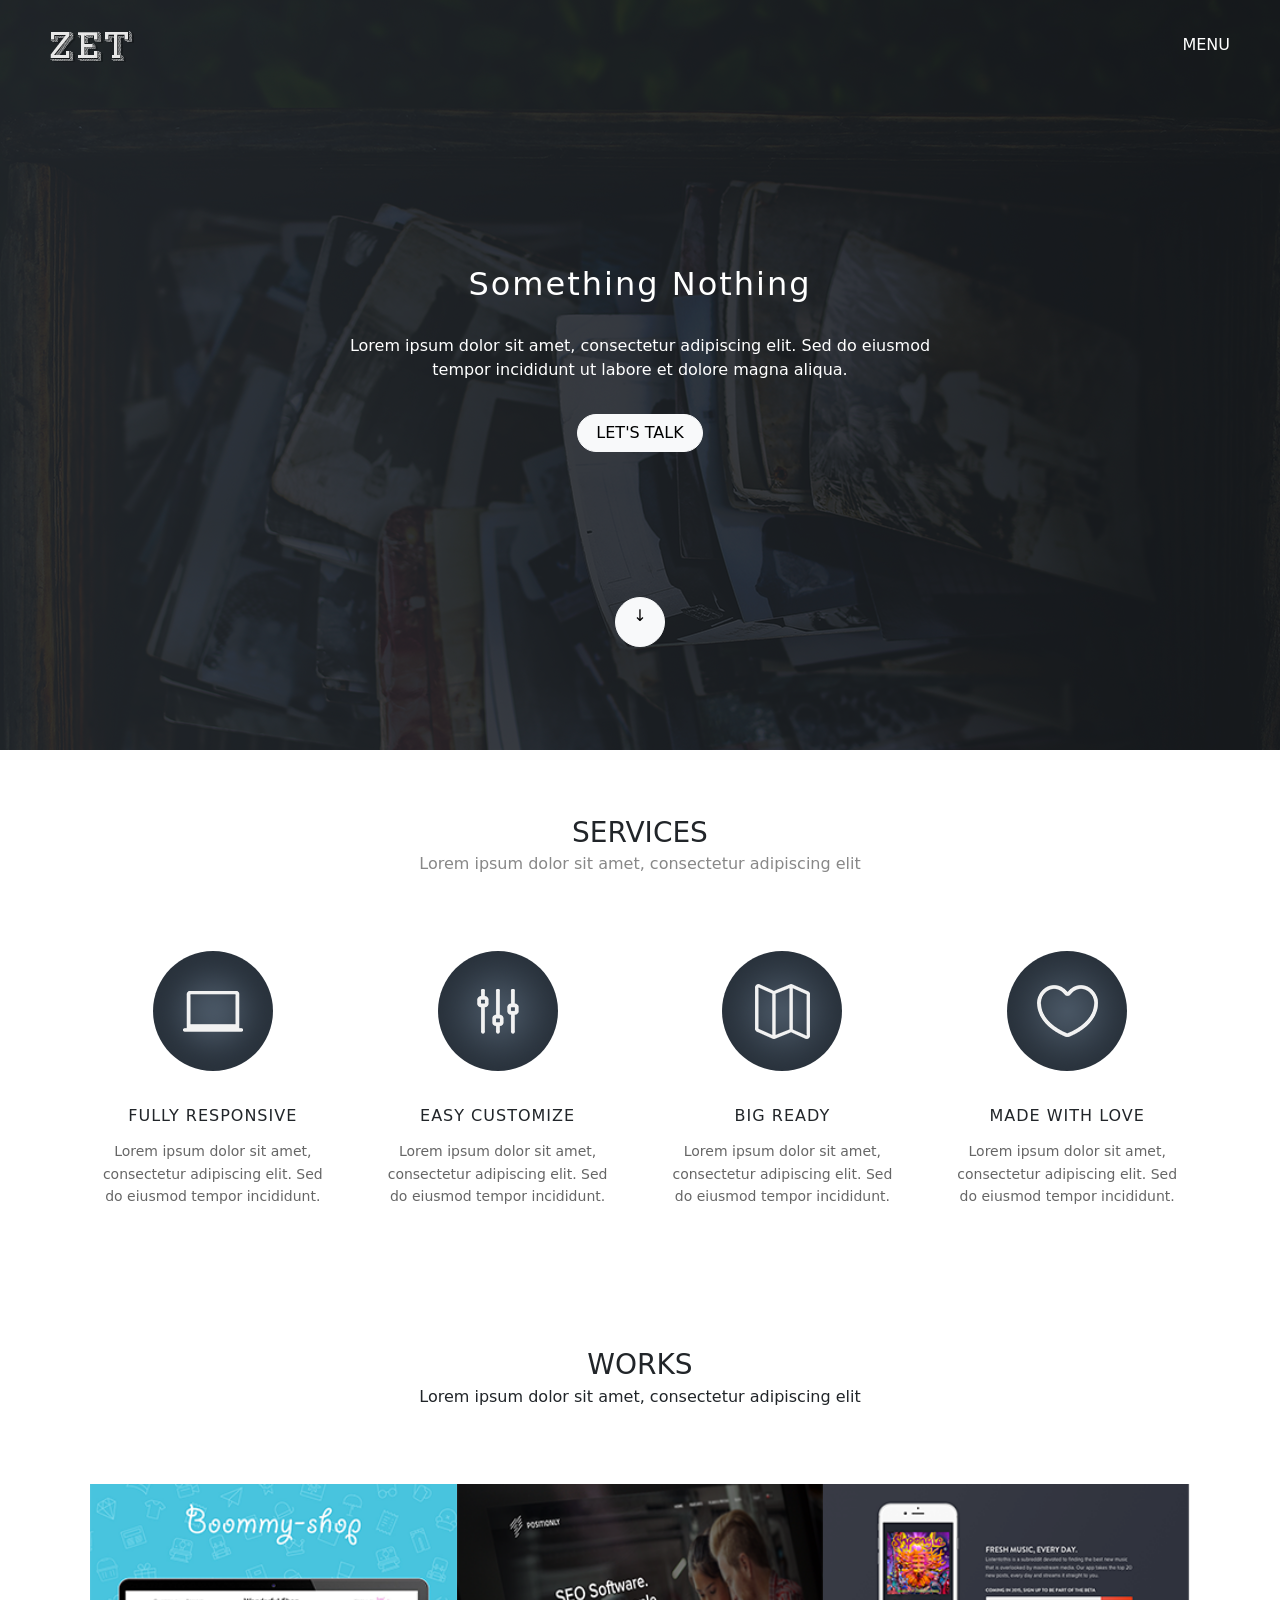
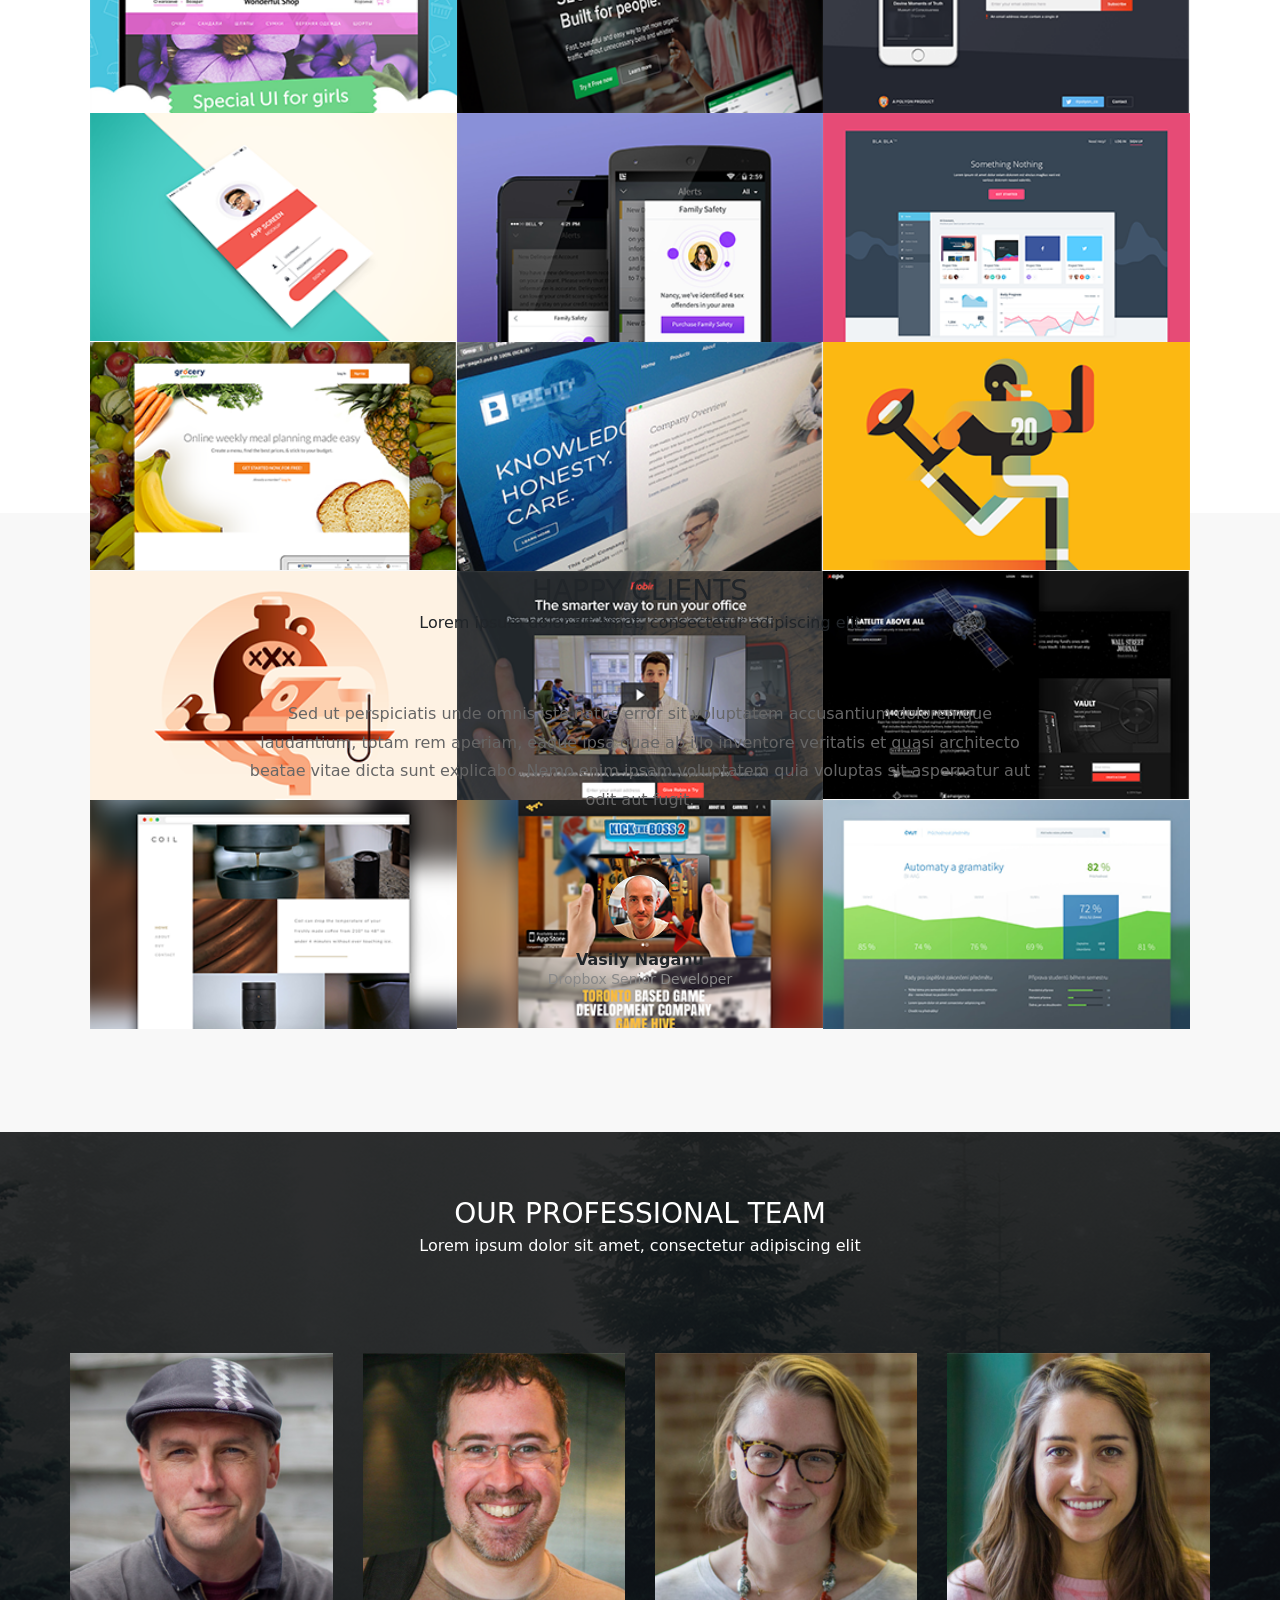
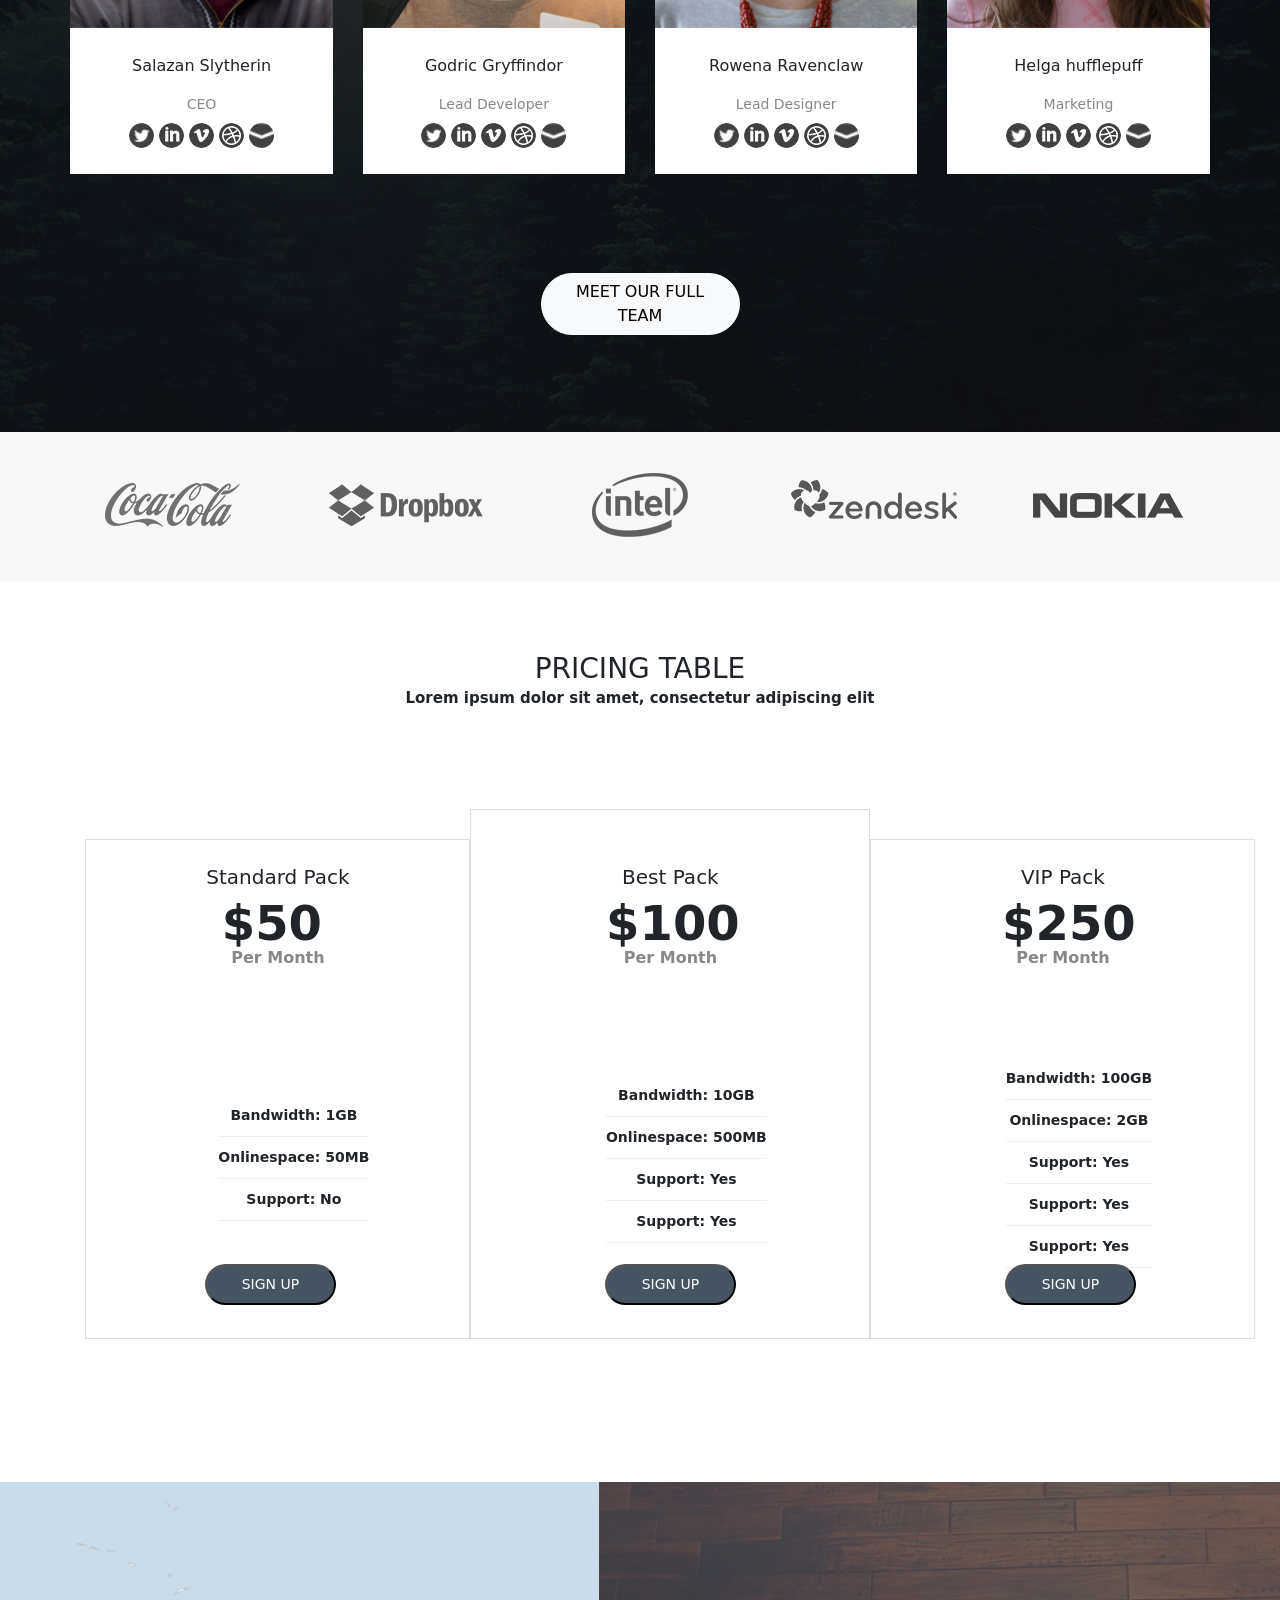
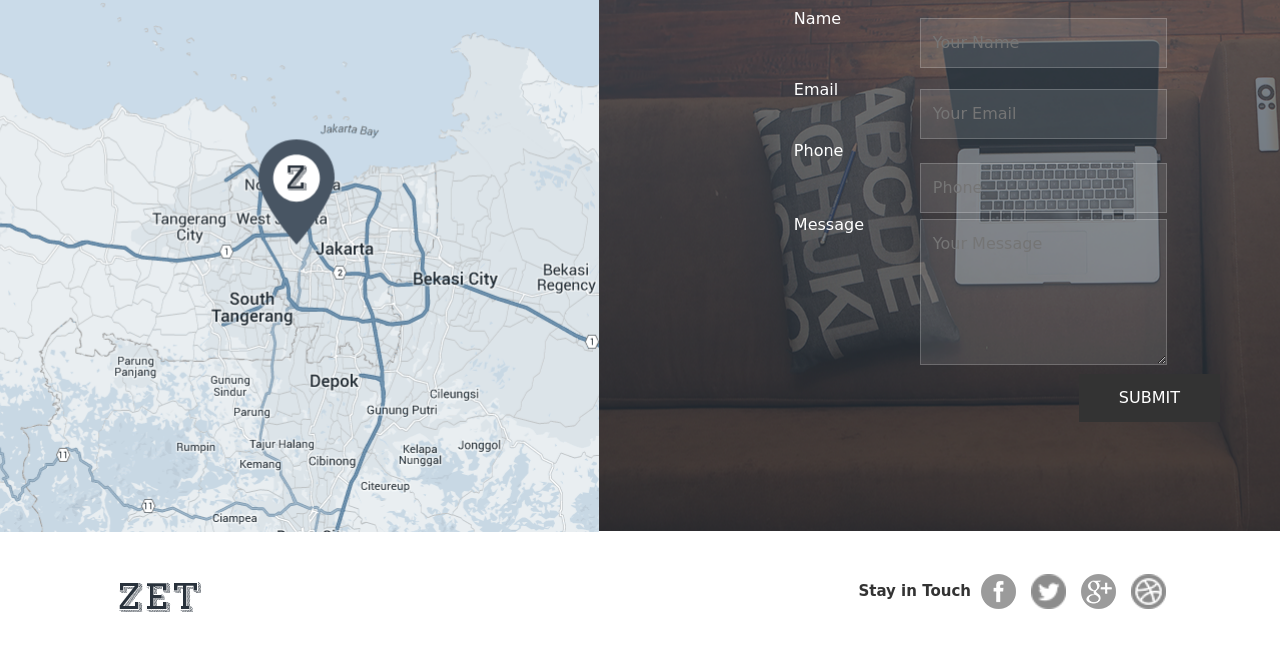
==== index.html @ b8cf3ce8 "latest updates" ====
<!DOCTYPE html>
<html lang="en">
  <head>
    <meta charset="UTF-8" />
    <meta name="viewport" content="width=device-width, initial-scale=1.0" />
    <title>ZET - Creative Agency</title>

    <link rel="stylesheet" href="css/style.css" />
    <link
      href="https://cdn.jsdelivr.net/npm/bootstrap@5.3.8/dist/css/bootstrap.min.css"
      rel="stylesheet"
      integrity="sha384-sRIl4kxILFvY47J16cr9ZwB07vP4J8+LH7qKQnuqkuIAvNWLzeN8tE5YBujZqJLB"
      crossorigin="anonymous"
    />
    <script
      src="https://cdn.jsdelivr.net/npm/bootstrap@5.3.8/dist/js/bootstrap.bundle.min.js"
      integrity="sha384-FKyoEForCGlyvwx9Hj09JcYn3nv7wiPVlz7YYwJrWVcXK/BmnVDxM+D2scQbITxI"
      crossorigin="anonymous"
    ></script>
    <script>
let lastScroll = 0;
const header = document.querySelector('.nav-header');

window.addEventListener('scroll', () => {
  const currentScroll = window.pageYOffset;

  if (currentScroll > lastScroll) {

    header.style.top = '-100px';
  } else {

    header.style.top = '0';
  }

  lastScroll = currentScroll;
});
</script>

  </head>
  <body>
    <header class="nav-header">
      <div class="logo"><img src="images/logo.png" alt="ZET" /></div>
      <nav>
        <a href="#home">MENU </a>
      </nav>
    </header>

    <section class="hero">
      <div class="hero-content">
        <h2>Something Nothing</h2>
        <p>
          Lorem ipsum dolor sit amet, consectetur adipiscing elit. Sed do
          eiusmod tempor incididunt ut labore et dolore magna aliqua.
        </p>
        <div class="hero-buttons">
    <a href="#" class="btn btn-light rounded-pill top-btn">LET'S TALK</a>
    <a href="#" class="btn btn-light rounded-circle bottom-btn">↓</a>
  </div>
      </div>
      
      
    </section>

    <section id="services">
      <h3 class="services-h2">SERVICES</h3>
      <p class="section-subtitle-services">
        Lorem ipsum dolor sit amet, consectetur adipiscing elit
      </p>
      <div class="services-grid">
        <div class="service-item">
          <img
            src="images/icon - 1.png"
            alt="Fully Responsive"
            class="service-img"
          />
          <h5>FULLY RESPONSIVE</h5>
          <p>
            Lorem ipsum dolor sit amet, consectetur adipiscing elit. Sed do
            eiusmod tempor incididunt.
          </p>
        </div>
        <div class="service-item">
          <img
            src="images/icon - 2.png"
            alt="Easy Customize"
            class="service-img"
          />
          <h5>EASY CUSTOMIZE</h5>
          <p>
            Lorem ipsum dolor sit amet, consectetur adipiscing elit. Sed do
            eiusmod tempor incididunt.
          </p>
        </div>
        <div class="service-item">
          <img src="images/icon - 3.png" alt="Big Ready" class="service-img" />
          <h5>BIG READY</h5>
          <p>
            Lorem ipsum dolor sit amet, consectetur adipiscing elit. Sed do
            eiusmod tempor incididunt.
          </p>
        </div>
        <div class="service-item">
          <img
            src="images/icon - 4.png"
            alt="Made With Love"
            class="service-img"
          />
          <h5>MADE WITH LOVE</h5>
          <p>
            Lorem ipsum dolor sit amet, consectetur adipiscing elit. Sed do
            eiusmod tempor incididunt.
          </p>
        </div>
      </div>
    </section>

    <section class="works">
      <h3 class="works-h2">WORKS</h3>
      <p class="section-subtitle-works">
        Lorem ipsum dolor sit amet, consectetur adipiscing elit
      </p>
      <div class="works-grid">
        <img src="images/1.png" alt="Work 1" />
        <img src="images/2.png" alt="Work 2" />
        <img src="images/3.png" alt="Work 3" />
        <img src="images/4.png" alt="Work 4" />
        <img src="images/5.png" alt="Work 5" />
        <img src="images/6.png" alt="Work 6" />
        <img src="images/7.png" alt="Work 7" />
        <img src="images/8.png" alt="Work 8" />
        <img src="images/9.png" alt="Work 9" />
        <img src="images/10.png" alt="Work 10" />
        <img src="images/11.png" alt="Work 11" />
        <img src="images/12.png" alt="Work 12" />
        <img src="images/13.png" alt="Work 13" />
        <img src="images/14.png" alt="Work 14" />
        <img src="images/15.png" alt="Work 15" />
      </div>
    </section>

    <section class="clients">
      <h3 class="client-h2">HAPPY CLIENTS</h3>
      <p class="section-subtitle-client">
        Lorem ipsum dolor sit amet, consectetur adipiscing elit
      </p>
      <p class="client-text">
        Sed ut perspiciatis unde omnis iste natus error sit voluptatem
        accusantium doloremque laudantium, totam rem aperiam, eaque ipsa quae ab
        illo inventore veritatis et quasi architecto beatae vitae dicta sunt
        explicabo. Nemo enim ipsam voluptatem quia voluptas sit aspernatur aut
        odit aut fugit.
      </p>
      <img src="images/ceo.png" alt="Client" class="client-avatar" />
      <div class="client-name">Vasily Naganu</div>
      <div class="client-role">Dropbox Senior Developer</div>
    </section>

    <section class="team">
      <h3 class="team-h2">OUR PROFESSIONAL TEAM</h3>
      <p class="section-subtitle-team">
        Lorem ipsum dolor sit amet, consectetur adipiscing elit
      </p>
      <div class="team-grid">
        <div class="team-member">
          <img src="images/salazar.png" alt="Team Member 1" />
          <p class="text-dark">Salazan Slytherin</p>
          <div class="role">CEO</div>
          <div class="social-icons">
            <a href="#"><img src="images/social71.png" /></a>
            <a href="#"><img src="images/linkedin2.png" /></a>
            <a href="#"><img src="images/social76.png" /></a>
            <a href="#"><img src="images/dribble.png" /></a>
            <a href="#"><img src="images/little18.png" /></a>
          </div>
        </div>
        <div class="team-member">
          <img src="images/gryffindor.png" alt="Team Member 2" />
          <p class="text-dark">Godric Gryffindor</p>
          <div class="role">Lead Developer</div>
          <div class="social-icons">
            <a href="#"><img src="images/social71.png" /></a>
            <a href="#"><img src="images/linkedin2.png" /></a>
            <a href="#"><img src="images/social76.png" /></a>
            <a href="#"><img src="images/dribble.png" /></a>
            <a href="#"><img src="images/little18.png" /></a>
          </div>
        </div>
        <div class="team-member">
          <img src="images/ravenclaw.png" alt="Team Member 3" />
          <p class="text-dark">Rowena Ravenclaw</p>
          <div class="role">Lead Designer</div>
          <div class="social-icons">
            <a href="#"><img src="images/social71.png" /></a>
            <a href="#"><img src="images/linkedin2.png" /></a>
            <a href="#"><img src="images/social76.png" /></a>
            <a href="#"><img src="images/dribble.png" /></a>
            <a href="#"><img src="images/little18.png" /></a>
          </div>
        </div>
        <div class="team-member">
          <img src="images/hufflepuff.png" alt="Team Member 4" />
          <p class="text-dark">Helga hufflepuff</p>
          <div class="role">Marketing</div>
          <div class="social-icons">
            <a href="#"><img src="images/social71.png" /></a>
            <a href="#"><img src="images/linkedin2.png" /></a>
            <a href="#"><img src="images/social76.png" /></a>
            <a href="#"><img src="images/dribble.png" /></a>
            <a href="#"><img src="images/little18.png" /></a>
          </div>
        </div>
        
      </div>
      <div class="btn rounded-pill btn-light meet-btn">MEET OUR FULL TEAM</div>
    </section>

    <section class="logos">
      <img src="images/brand.png" alt="brand logo" />
    </section>

    <section class="price">
      <h3 class="text-dark font-weight-bold price-h2">PRICING TABLE</h3>
      <p class="section-subtitle-price">
        Lorem ipsum dolor sit amet, consectetur adipiscing elit
      </p>
      <div class="pricing-grid">
        <div class="pricing-card">
          <h5 class="p-t-1">Standard Pack</h5>
          <div class=" price-1">$50</div>
          <div class="price-period p-p-1">Per Month</div>
          <ul class="pricing-features p-f-1">
            <li>Bandwidth: 1GB</li>
            <li>Onlinespace: 50MB</li>
            <li>Support: No</li>
          </ul>
          <button class="s-btn-1 rounded-pill">SIGN UP</button>
        </div>
        <div class="pricing-card">
          <h5 class="p-t-2">Best Pack</h5>
          <div class=" price-2">$100</div>
          <div class="price-period p-p-2">Per Month</div>
          <ul class="pricing-features p-f-2">
            <li>Bandwidth: 10GB</li>
            <li>Onlinespace: 500MB</li>
            <li>Support: Yes</li>
            <li>Support: Yes</li>
          </ul>
          <button class="s-btn-2 rounded-pill">SIGN UP</button>
        </div>
        <div class="pricing-card">
          <h5 class="p-t-3">VIP Pack</h5>
          <div class=" price-3">$250</div>
          <div class="price-period p-p-3">Per Month</div>
          <ul class="pricing-features p-f-3">
            <li>Bandwidth: 100GB</li>
            <li>Onlinespace: 2GB</li>
            <li>Support: Yes</li>
            <li>Support: Yes</li>
            <li>Support: Yes</li>
          </ul>
          <button class="s-btn-3 rounded-pill">SIGN UP</button>
        </div>
      </div>
    </section>

    <div class="contact-section">
      <div class="map">
        <img
          src="images/maps.png"
          alt="Map"
          style="width: 100%; height: 100%; object-fit: cover"
        />
      </div>
      <div class="contact-form">
      
        <form class="form-container">
          <div class="form-group">
            <label class="name">Name</label>
            <input type="text" placeholder="Your Name" class="inpt-name" />
          </div>
          <div class="form-group">
            <label class="email">Email</label>
            <input type="email" placeholder="Your Email" class="inpt-email" />
          </div>
          <div class="form-group">
            <label class="subject">Phone</label>
            <input type="text" placeholder="Phone" class="inpt-subject"/>
          </div>
          <div class="form-group">
            <label class="message">Message</label>
            <textarea rows="5" placeholder="Your Message" class="txt-area"></textarea>
          </div>
          <button type="submit" class="btn-dark submit-btn">SUBMIT</button>
        </form>
      </div>
    </div>

    <footer>
      <div class="footer-left">
        <span class="logo-end"><img src="images/dark_ZET.png" alt="ZET" /></span>
        <span style="margin-left: 20px"
          >© Copyright 2015. All Rights Reserved</span
        >
      </div>
      <div class="footer-content">
    <span class="stay-touch">Stay in Touch</span>
    <div class="footer-logos">
      <img src="images/facebook.png" alt="Logo 1" />
      <img src="images/social71.png" alt="Logo 2" />
      <img src="images/social92.png" alt="Logo 3" />
      <img src="images/dribble.png" alt="Logo 3" />
    </div>
  </div>
    </footer>
  </body>
</html>
---- css/style.css ----
* {
  margin: 0;
  padding: 0;
  box-sizing: border-box;
}

body {
  font-family: Arial, sans-serif;
  color: #333;
}

.logo {
  color: white;
  font-size: 24px;
  font-weight: bold;
  letter-spacing: 3px;
}

nav a {
  color: white;
  text-decoration: none;
}

.hero {
  position: relative;
  height: 750px;
  width: 1600px;
  background-image: url("../images/background.png");
  background-size: cover;
  background-position: center;
  display: flex;
  flex-direction: column;
  justify-content: center;
  align-items: center;
  text-align: center;
  margin: 0 auto;
}

.hero::before {
  content: "";
  position: absolute;
  top: 0;
  left: 0;
  right: 0;
  bottom: 0;
  background: rgba(0, 0, 0, 0.5);
}

.hero-content {
  z-index: 10;
  color: white;
  margin-top: 0px;
}
.hero-content h2 {
  margin-top: 27%;
}
.hero-content p {
  margin-top: 5%;
}

.hero h1 {
  font-size: 48px;
  margin-bottom: 20px;
}

.hero p {
  font-size: 16px;
  margin-bottom: 30px;
  max-width: 600px;
}

.btn {
  padding: 12px 30px;
  background: transparent;
  color: white;
  border: 1px solid white;
  border-radius: 50px;
  cursor: pointer;
  text-decoration: none;
  display: inline-block;
  transition: all 0.3s;
}

.btn:hover {
  background: white;
  color: #333;
}

section {
  padding: 5.5%;
  text-align: center;
}

h2 {
  font-size: 32px;
  margin-bottom: 10px;
  letter-spacing: 2px;
}
.services-h2 {
  margin-top: -4px;
}
.section-subtitle-services {
  color: #888;
  margin-top: -6px;
  font-size: 16px;
}

.services-grid {
  display: grid;
  grid-template-columns: repeat(auto-fit, minmax(250px, 1fr));
  max-width: 1200px;
  margin: -11px auto;
}

.service-item {
  padding: 30px;
}

.service-item img {
  width: 120px;
  height: 120px;
  margin-bottom: 35px;
  margin-top: 40px;
}

.service-item h5 {
  font-size: 16px;
  margin-bottom: 15px;
  text-transform: uppercase;
  letter-spacing: 1px;
}

.service-item p {
  color: #666;
  font-size: 14px;
  line-height: 1.6;
}
.works {
  width: 1600px;
  margin: 0 auto;
  height: 800px;
}
.works-grid {
  display: grid;
  grid-template-columns: repeat(auto-fit, minmax(280px, 1fr));
  margin: 0 auto;
  margin-left: -95px;
  width: 1600px;
  margin-top: 75px;
}

.works-grid img {
  width: 100%;
  object-fit: cover;
  display: block;
}
.works-h2 {
  margin-top: -35px;
}
.section-subtitle-works {
  margin-top: -5px;
}
.clients {
  background: #f8f8f8;
  margin-top: -8vh;
  width: 1600px;
  height: 619px;
  margin: 0 auto;
}
.client-h2 {
  margin-top: -9px;
}
.section-subtitle-client {
  margin-top: -5px;
}
.client-text {
  max-width: 800px;
  margin: 0 auto;
  color: #666;
  line-height: 1.8;
  margin-top: 65px;
}

.client-avatar {
  width: 65px;
  height: 65px;
  border-radius: 50%;
  margin: 0 auto;
  margin-top: 60px;
}

.client-name {
  font-weight: bold;
  margin-top: 8px;
}

.client-role {
  color: #888;
  font-size: 14px;
  margin-top: -3px;
}

.team {
  background: linear-gradient(rgba(0, 0, 0, 0.7), rgba(0, 0, 0, 0.7)),
    url("/images/profBackground.png");
  background-size: cover;
  background-position: center;
  color: white;
  margin-top: 55px;
  height: 900px;
  width: 1600px;
  margin: 0 auto;
}

.team h2,
.team .section-subtitle-team {
  color: white;
}

.team-h2 {
  margin-top: -5px;
}
.section-subtitle-team {
  margin-top: -5px;
}
.team-grid {
  display: grid;
  grid-template-columns: repeat(auto-fit, minmax(250px, 1fr));
  gap: 30px;
  max-width: 1175px;
  margin: 0 auto;
  margin-top: 95px;
}

.team-member {
  background: white;
  text-align: center;
}

.team-member img {
  width: 100%;
  height: 275px;
  object-fit: cover;
  margin-bottom: 26px;
}

.team-member h4 {
  color: #333;
  margin-bottom: 5px;
}

.team-member .role {
  color: #888;
  font-size: 14px;
  margin-bottom: 15px;
}

.social-icons {
  display: flex;
  justify-content: center;
  gap: 5px;
  margin-top: -7px;
}

.social-icons a img {
  width: 25px;
  height: 25px;
  border-radius: 50%;
  display: inline-block;
}
.meet-btn {
  margin-top: 11vh;
  width: 199px;
}
.logos {
  background: #f8f8f8;
  padding: 40px;
  padding-left: 48px;
  padding-top: 40.8px;
  height: 150px;
  width: 1600px;
  margin: 0 auto;
}

.logos-grid {
  display: flex;
  justify-content: center;
  align-items: center;
  gap: 60px;
  flex-wrap: wrap;
  width: 1200px;
  margin-right: 4px;
}

.logos-grid img {
  height: 40px;
  filter: grayscale(100%);
  opacity: 0.6;
}
.price {
  margin: 0 auto;
  font-size: 48px;
  font-weight: bold;
  margin-bottom: 10px;
  height: 890px;
}
.pricing-grid {
  display: grid;
  grid-template-columns: repeat(auto-fit, minmax(300px, 1fr));
  gap: 30px;
  width: 1200px;
  margin: 0 auto;
  margin-top: 100px;
}

.pricing-card {
  border: 1px solid #ddd;
  padding: 40px 30px;
  display: flex;
  flex-direction: column;
  align-items: center;
  justify-content: flex-start;
}

.pricing-card h4 {
  font-size: 18px;
  margin-bottom: 20px;
}

.price-period {
  color: #888;
  margin-bottom: 30px;
  font-size: 16px;
}

.pricing-features {
  list-style: none;
  margin-bottom: 30px;
}
.section-subtitle-price {
  font-size: 15px;
  margin-top: -7px;
}
.pricing-features li {
  padding: 10px 0;
  border-bottom: 1px solid #eee;
  font-size: 14px;
}

.pricing-grid .pricing-card:nth-child(1) {
  margin-top: 30px;
  width: 385px;
  margin-left: 15px;
  height: 500px;
}
.pricing-grid .pricing-card:nth-child(2) {
  margin-left: -10px;
  width: 400px;
  height: 530px;
}
.pricing-grid .pricing-card:nth-child(3) {
  margin-top: 30px;
  width: 385px;
  margin-left: -20px;
  height: 500px;
}
.p-t-1 {
  margin-top: -15px;
}
.p-t-2 {
  margin-top: 15px;
}
.p-t-3 {
  margin-top: -15px;
}
.price-1 {
  margin-top: -10px;
  margin-left: -12px;
}
.price-2 {
  margin-top: -10px;
  margin-left: 5px;
}
.price-3 {
  margin-top: -10px;
  margin-left: 12px;
}
.p-p-1 {
  margin-top: -13px;
}
.p-p-2 {
  margin-top: -13px;
}
.p-p-3 {
  margin-top: -13px;
}
.p-f-1 {
  margin-top: 95px;
}
.p-f-2 {
  margin-top: 75px;
}
.p-f-3 {
  margin-top: 58px;
}
.s-btn-1 {
  font-size: 14px;
  margin-top: 20px;
  padding: 8px 35px;
  margin-left: -15px;
  margin-top: 13px;
  background-color: #475563;
  color: white;
}
.s-btn-2 {
  font-size: 14px;
  background-color: #475563;
  color: white;
  padding: 8px 35px;
  margin-top: -9px;
}
.s-btn-3 {
  font-size: 14px;
  margin-bottom: 50px;
  margin-left: 15px;
  padding: 8px 35px;
  background-color: #475563;
  color: white;
  margin-top: -34px;
}
.name {
  margin-top: 95px;
  margin-left: 135px;
}
.email {
  margin-top: 10px;
  margin-left: 135px;
}
.subject {
  margin-top: -15px;
  margin-left: 135px;
}
.message {
  margin-left: 135px;
}
.inpt-name {
  margin-top: -90px;
}
.inpt-email {
  margin-top: -90px;
}
.form-container {
  margin-top: -30px;
}
.btn-dark {
  background: #333;
  color: white;
  border: none;
  padding: 12px 40px;
  cursor: pointer;
}

.contact-section {
  display: grid;
  grid-template-columns: 1fr 1fr;
  gap: 0;
  padding: 0;
  width: 1600px;
  margin: 0 auto;
  height: 650px;
}

.map {
  background: #eee;
  height: 650px;
}

.contact-form {
  background-image: url("../images/form_back.png");
  padding: 60px;
  color: white;
  height: 649.5px;
}

.form-group input {
  width: 44%;
  padding: 12px;
  background: rgba(255, 255, 255, 0.1);
  border: 1px solid rgba(255, 255, 255, 0.2);
  color: white;
  margin-left: 29vh;
}
.form-group textarea {
  width: 44%;
  padding: 12px;
  background: rgba(255, 255, 255, 0.1);
  border: 1px solid rgba(255, 255, 255, 0.2);
  color: white;
  margin-left: 29vh;
  margin-top: -2vh;
}

footer {
  background-color: white;
  color: white;
  padding: 50px 50px;
  display: flex;
  justify-content: space-around;
  align-items: center;
  width: 1600px;
  margin: 0 auto;
}
.footer-social {
  display: flex;
  gap: 15px;
}

.footer-social a {
  width: 35px;
  height: 35px;
  background: #333;
  border-radius: 50%;
  display: inline-block;
}

.footer-content {
  display: flex;
  align-items: center;
  justify-content: flex-start;
  margin-left: 250px;
}

.stay-touch {
  font-size: 15px;
  font-weight: bold;
  color: #333;
  margin-top: -10px;
  margin-left: -55px;
}

.footer-logos img {
  height: 35px;
  margin-left: 10px;
  filter: grayscale(100%);
  opacity: 0.6;
}
.footer-left {
  margin-left: -160px;
}
.footer-logos {
  margin-top: -10px;
  padding-left: -10px;
}
.nav-header {
  padding: 0 30px;
  gap: 10px;
}
header.nav-header {
  position: fixed;
  top: 0;
  left: 0;
  width: 100%;
  display: flex;
  justify-content: space-between;
  align-items: center;
  padding: 0 16.2%;
  height: 90px;
  z-index: 1000;
  background-color: transparent;
  transition: top 0.3s;
}

.nav-header > * {
  margin: 0;
}

.hero-buttons {
  display: flex;
  flex-direction: column;
  align-items: center;
  gap: 145px;
  margin-top: 2rem;
  z-index: 10;
}

.bottom-btn {
  width: 50px;
  height: 50px;
  display: flex;
  justify-content: center;
  align-items: center;
  border-radius: 50%;
  font-size: 24px;
  background-color: white;
  color: #333;
  cursor: pointer;
}
.top-btn {
  width: 14vh;
}
.logo-end {
  margin-left: 165px;
}
.submit-btn {
  margin-left: 420px;
  margin-top: 2px;
}

@media (max-width: 1599px) {
  .hero,
  .works,
  .clients,
  .team,
  .logos,
  .contact-section,
  footer {
    max-width: 100%;
    width: 100%;
  }

  .works-grid {
    width: 100%;
    margin-left: 0;
    padding: 0 20px;
  }

  header.nav-header {
    padding: 0 50px;
  }
}

@media (max-width: 1199px) {
  header.nav-header {
    padding: 0 40px;
  }

  .services-grid,
  .team-grid,
  .pricing-grid {
    max-width: 100%;
    padding: 0 40px;
  }

  .works-grid {
    grid-template-columns: repeat(4, 1fr);
    gap: 10px;
  }

  .team-grid {
    grid-template-columns: repeat(2, 1fr);
  }

  .pricing-grid .pricing-card:nth-child(1),
  .pricing-grid .pricing-card:nth-child(2),
  .pricing-grid .pricing-card:nth-child(3) {
    width: 100%;
    max-width: 350px;
    margin: 0 auto;
    height: auto;
  }

  .form-group input,
  .form-group textarea {
    width: 60%;
    margin-left: 10vh;
  }

  .name,
  .email,
  .subject,
  .message {
    margin-left: 50px;
  }

  .submit-btn {
    margin-left: 50px;
  }

  .logo-end {
    margin-left: 50px;
  }
}

@media (max-width: 991px) {
  header.nav-header {
    padding: 0 30px;
    height: 70px;
  }

  .hero {
    height: 600px;
  }

  .hero-content h2 {
    font-size: 36px;
    margin-top: 20%;
  }

  .hero-content p {
    font-size: 14px;
    padding: 0 20px;
  }

  .services-grid {
    grid-template-columns: repeat(2, 1fr);
    padding: 0 20px;
  }

  .works {
    height: auto;
  }

  .works-grid {
    grid-template-columns: repeat(3, 1fr);
    gap: 8px;
  }

  .clients {
    height: auto;
    padding: 60px 20px;
  }

  .team {
    height: auto;
    padding: 60px 20px;
  }

  .team-grid {
    margin-top: 50px;
  }

  .meet-btn {
    margin-top: 50px;
  }

  .price {
    height: auto;
    padding: 60px 20px;
  }

  .pricing-grid {
    grid-template-columns: 1fr;
    margin-top: 50px;
  }

  .p-f-1,
  .p-f-2,
  .p-f-3 {
    margin-top: 30px;
  }

  .contact-section {
    grid-template-columns: 1fr;
    height: auto;
  }

  .map {
    height: 400px;
  }

  .contact-form {
    height: auto;
    padding: 40px 20px;
  }

  .form-group input,
  .form-group textarea {
    width: 80%;
    margin-left: 0;
  }

  .name,
  .email,
  .subject,
  .message {
    margin-left: 0;
    margin-top: 20px;
  }

  .submit-btn {
    margin-left: 0;
    width: 80%;
  }

  footer {
    flex-direction: column;
    gap: 30px;
    text-align: center;
    padding: 40px 20px;
  }

  .logo-end {
    margin-left: 0;
  }

  .footer-content {
    flex-direction: column;
    gap: 20px;
  }
  .logos {
    display: none;
  }
}

@media (max-width: 767px) {
  header.nav-header {
    padding: 0 20px;
    height: 60px;
  }

  .logo img {
    max-width: 80px;
  }

  .hero {
    height: 500px;
  }

  .hero-content h2 {
    font-size: 28px;
  }

  .hero-buttons {
    gap: 100px;
  }

  .top-btn {
    width: 120px;
    font-size: 12px;
  }

  .bottom-btn {
    width: 40px;
    height: 40px;
    font-size: 20px;
  }

  section {
    padding: 40px 15px;
  }

  h2 {
    font-size: 24px;
  }

  .services-grid {
    grid-template-columns: 1fr;
  }

  .service-item img {
    width: 80px;
    height: 80px;
    margin-bottom: 20px;
    margin-top: 20px;
  }

  .works-grid {
    grid-template-columns: repeat(2, 1fr);
    gap: 5px;
  }

  .client-text {
    font-size: 14px;
    padding: 0 15px;
  }

  .team-grid {
    grid-template-columns: 1fr;
    margin-top: 30px;
  }

  .meet-btn {
    margin-top: 30px;
    width: 100%;
    max-width: 250px;
  }

  .logos {
    height: auto;
    padding: 30px 15px;
  }

  .pricing-grid {
    gap: 20px;
  }

  .pricing-card {
    padding: 30px 20px;
  }

  .s-btn-1,
  .s-btn-2,
  .s-btn-3 {
    margin-left: 0;
    margin-top: 20px;
    margin-bottom: 0;
  }
  .logos {
    display: none;
  }
}

@media (max-width: 575px) {
  header.nav-header {
    padding: 0 15px;
  }

  .hero {
    height: 450px;
    background-position: center;
  }

  .hero-content h2 {
    font-size: 24px;
    margin-top: 25%;
  }

  .hero-content p {
    font-size: 13px;
    margin-top: 20px;
  }

  .hero-buttons {
    gap: 80px;
    margin-top: 1rem;
  }

  .top-btn {
    width: 110px;
    padding: 10px 20px;
    font-size: 11px;
  }

  .bottom-btn {
    width: 35px;
    height: 35px;
    font-size: 18px;
  }

  section {
    padding: 30px 10px;
  }

  h2 {
    font-size: 20px;
  }

  .section-subtitle-services,
  .section-subtitle-works,
  .section-subtitle-client,
  .section-subtitle-team,
  .section-subtitle-price {
    font-size: 13px;
  }

  .service-item {
    padding: 20px 10px;
  }

  .service-item img {
    width: 70px;
    height: 70px;
  }

  .service-item h5 {
    font-size: 14px;
  }

  .service-item p {
    font-size: 13px;
  }

  .works-grid {
    grid-template-columns: 1fr;
  }

  .client-avatar {
    width: 50px;
    height: 50px;
    margin-top: 40px;
  }

  .team-member img {
    height: 250px;
  }

  .social-icons a img {
    width: 20px;
    height: 20px;
  }

  .pricing-card {
    padding: 25px 15px;
  }

  .pricing-features li {
    font-size: 13px;
  }

  .map {
    height: 300px;
  }

  .contact-form {
    padding: 30px 15px;
  }

  .form-group input,
  .form-group textarea {
    width: 100%;
  }

  .submit-btn {
    width: 100%;
  }

  footer {
    padding: 30px 15px;
    background-color: white;
  }

  footer > div:first-child {
    display: flex;
    flex-direction: column;
    gap: 10px;
  }

  footer > div:first-child span {
    margin-left: 0 !important;
  }
  .logos {
    display: none;
  }
}

@media (max-width: 375px) {
  .hero {
    height: 400px;
  }

  .hero-content h2 {
    font-size: 20px;
  }

  .hero-content p {
    font-size: 12px;
  }

  h2 {
    font-size: 18px;
  }

  .service-item img {
    width: 60px;
    height: 60px;
  }

  .team-member img {
    height: 200px;
  }
  .logos {
    display: none;
  }
}
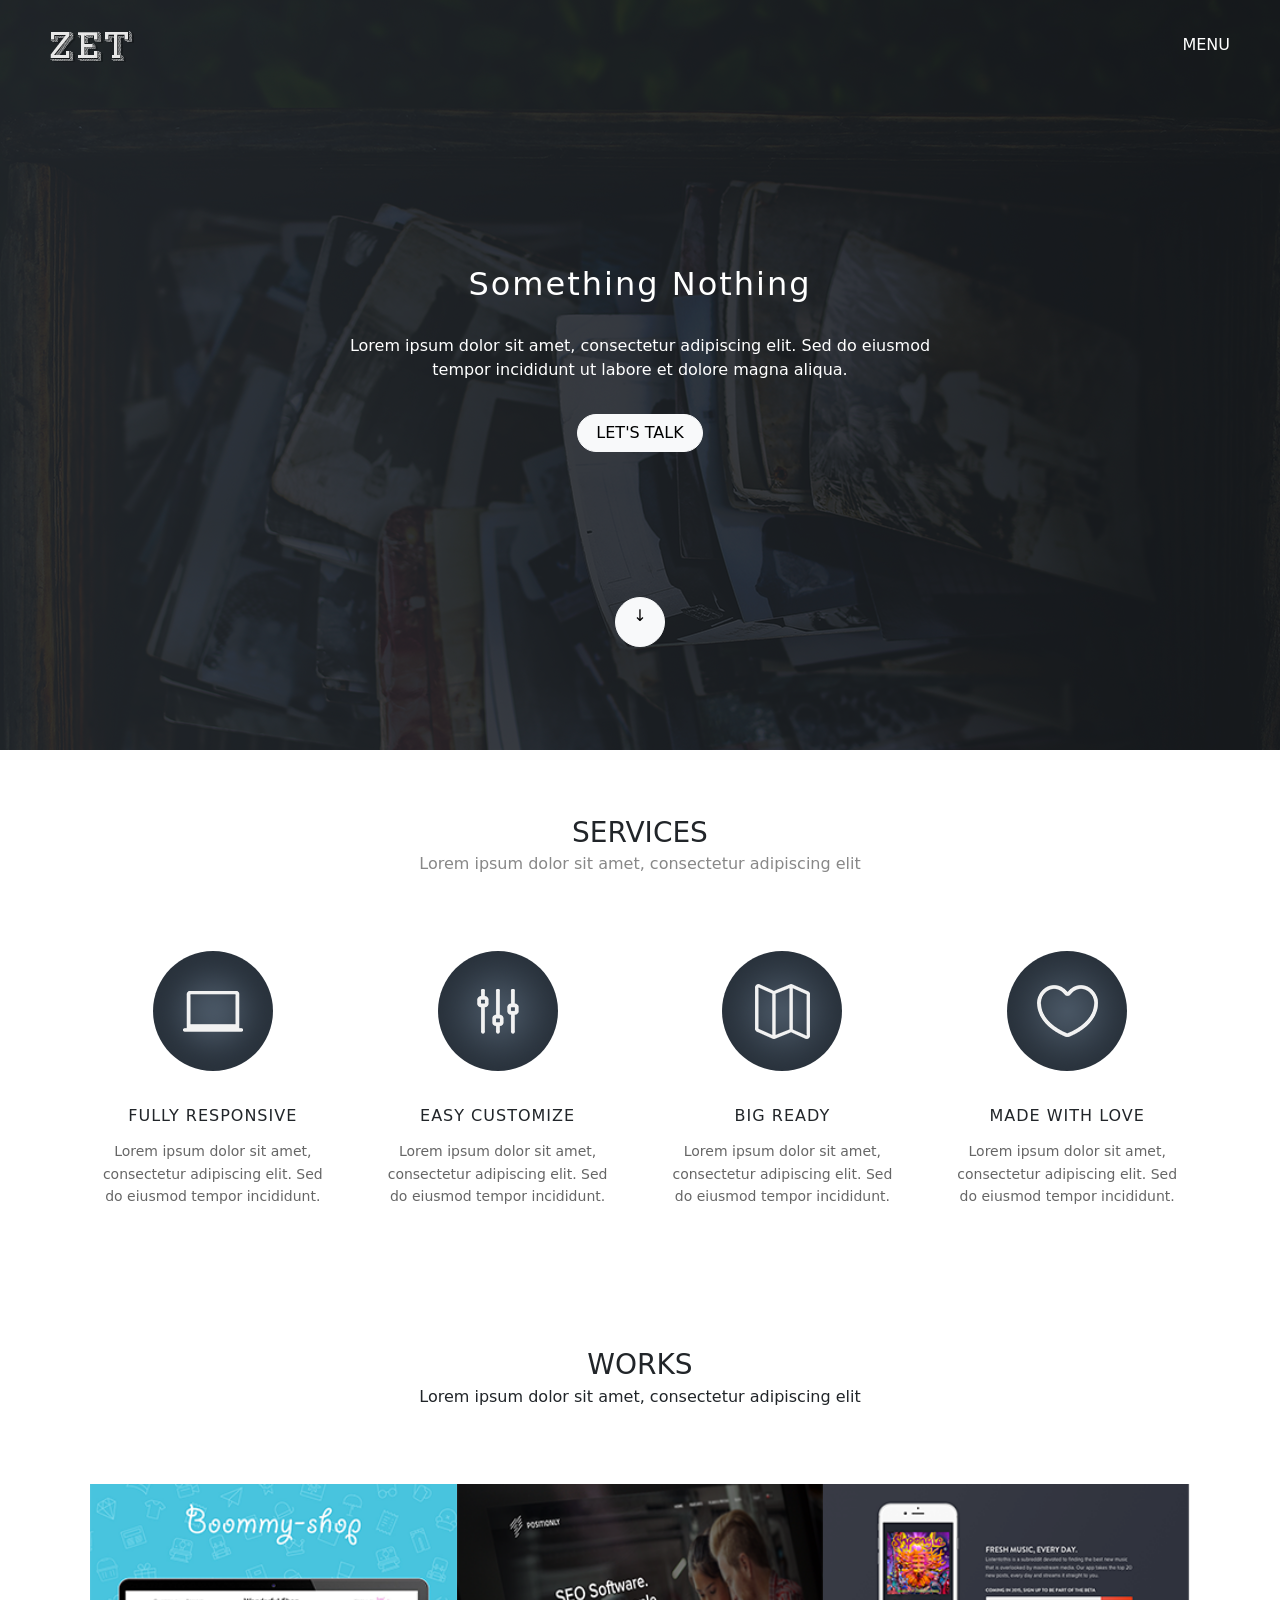
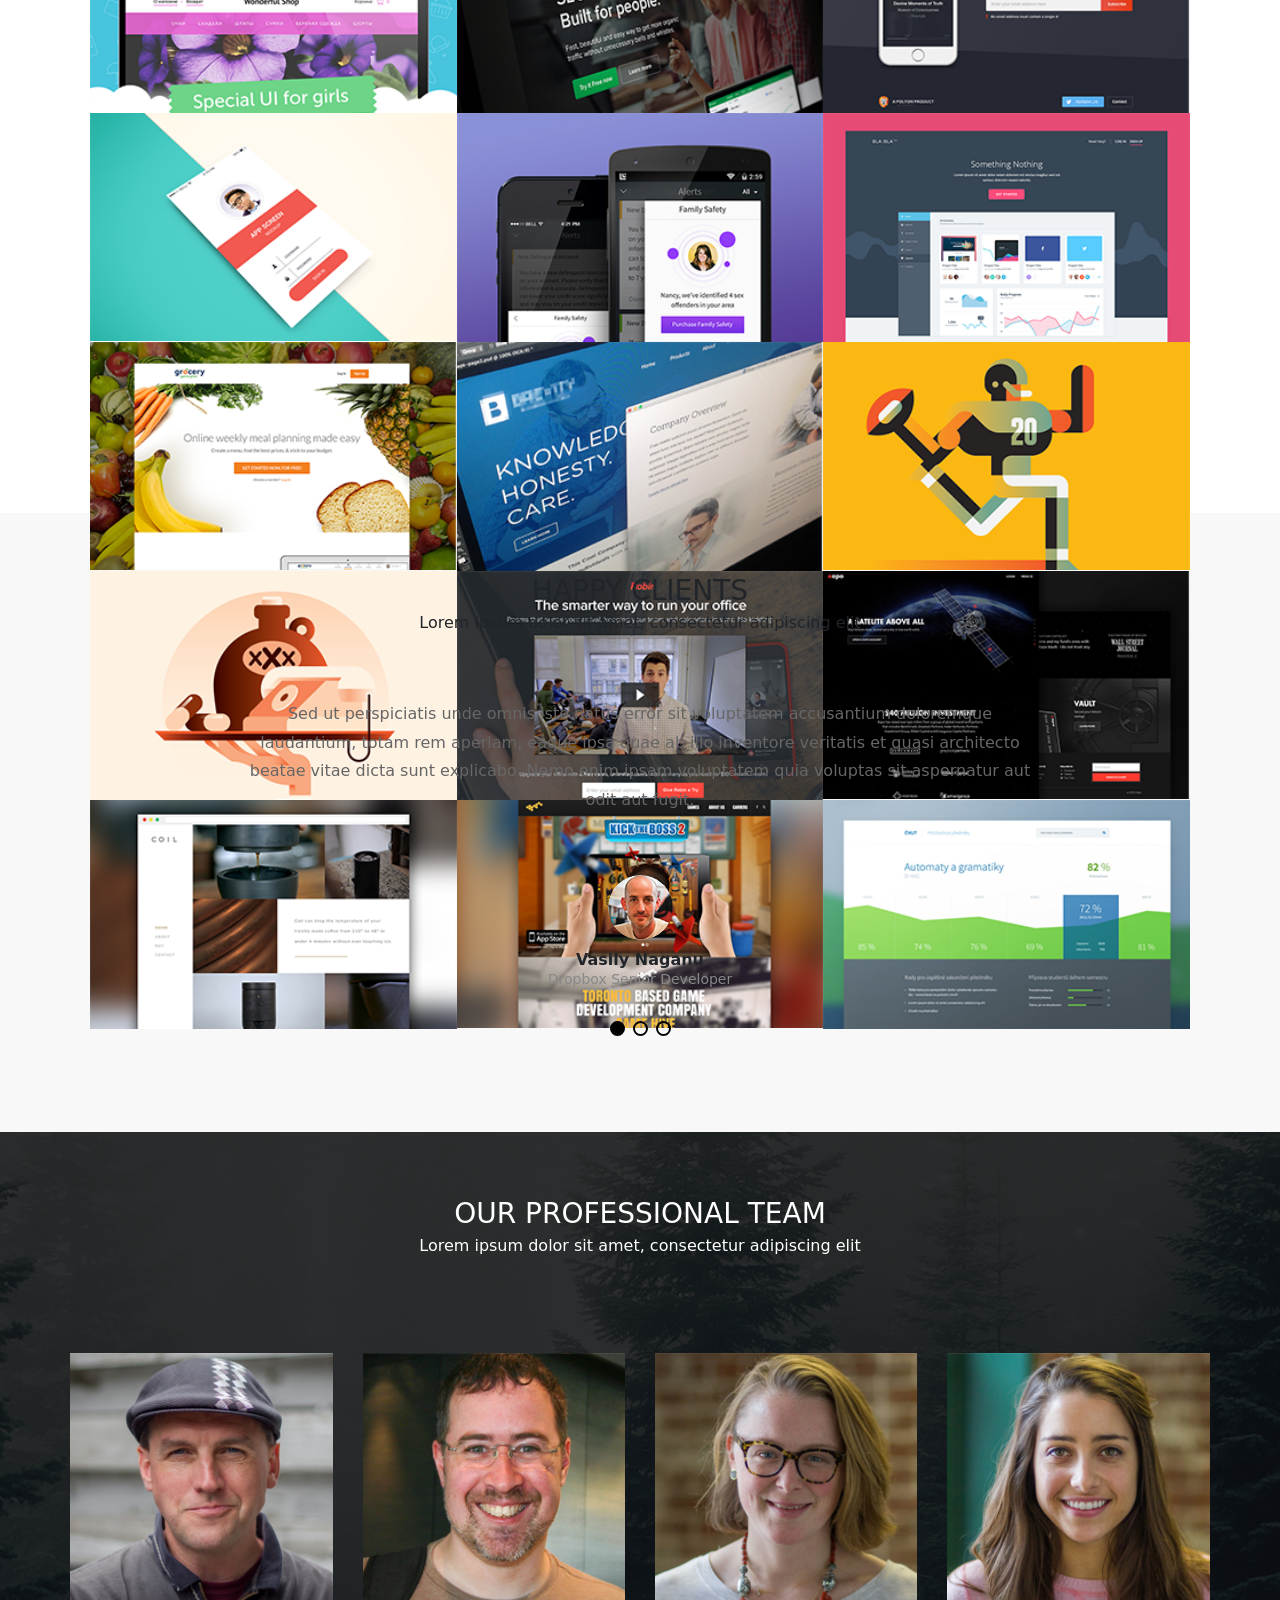
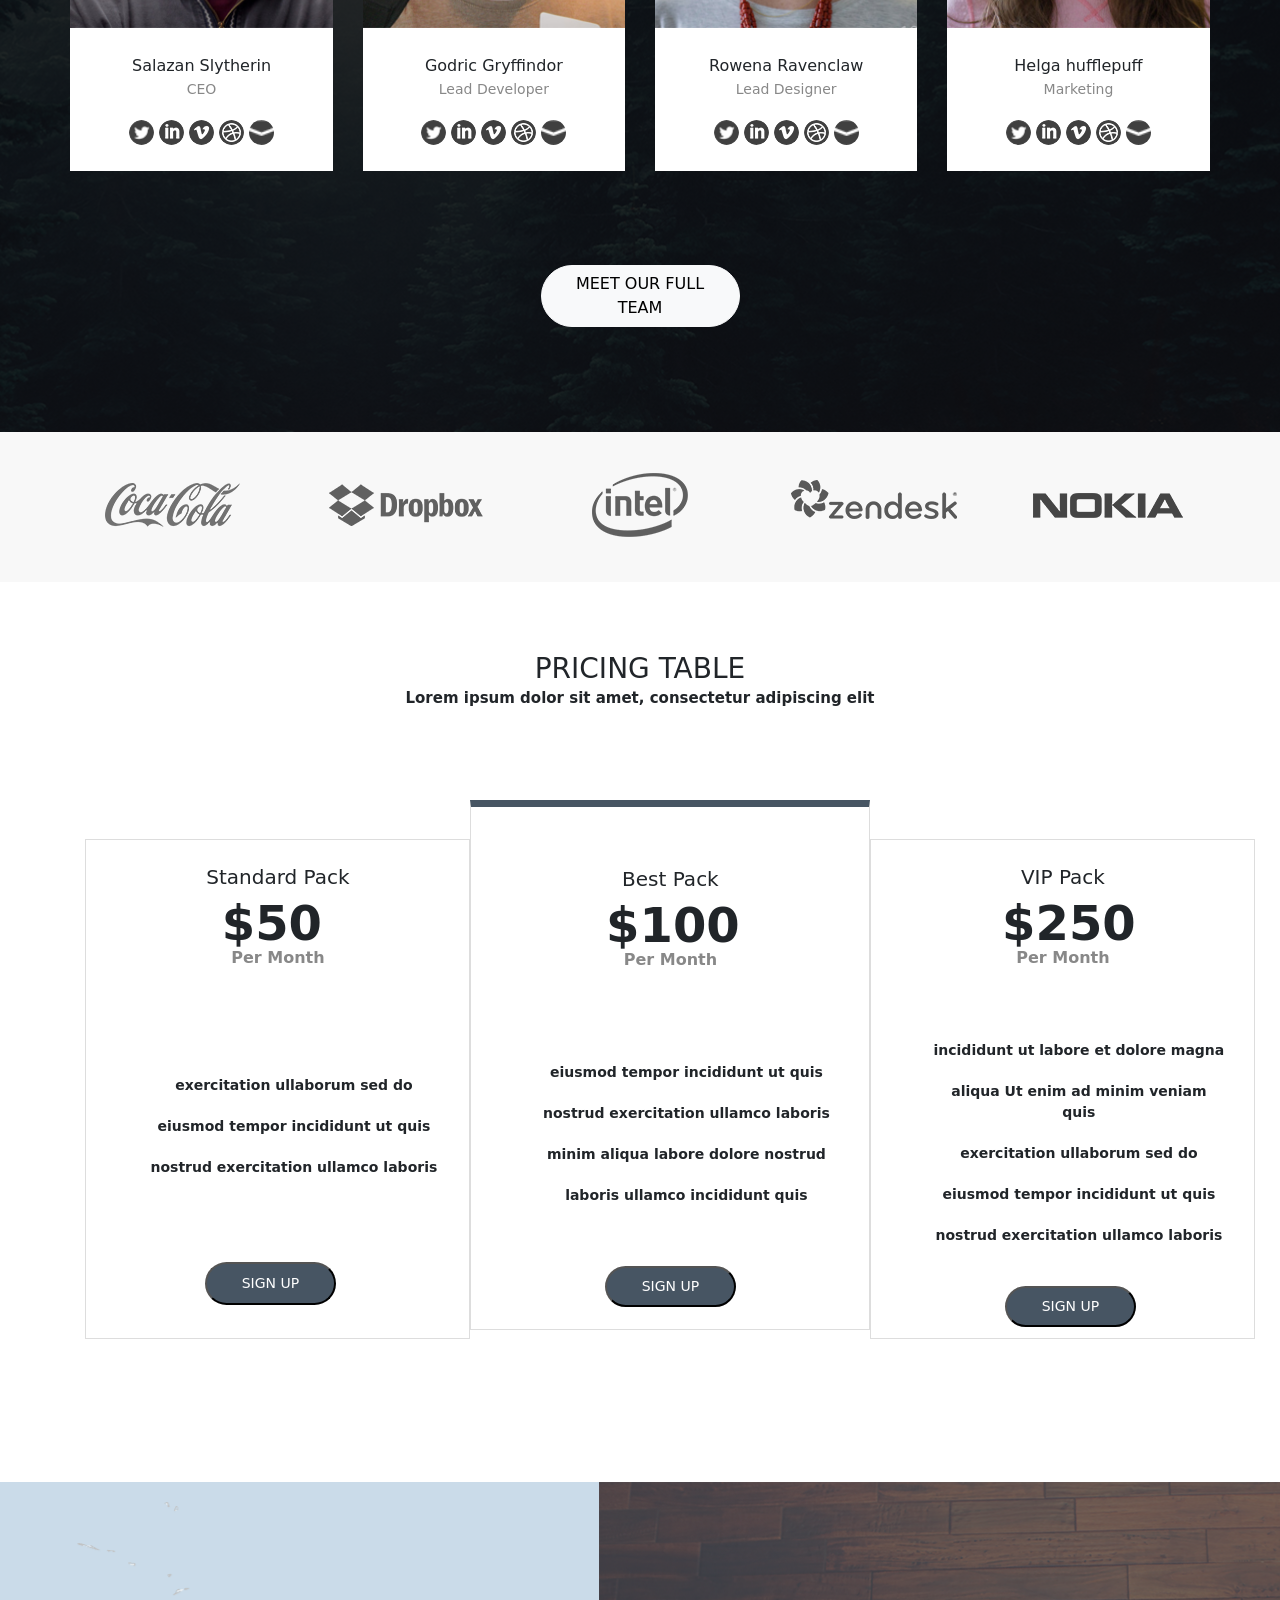
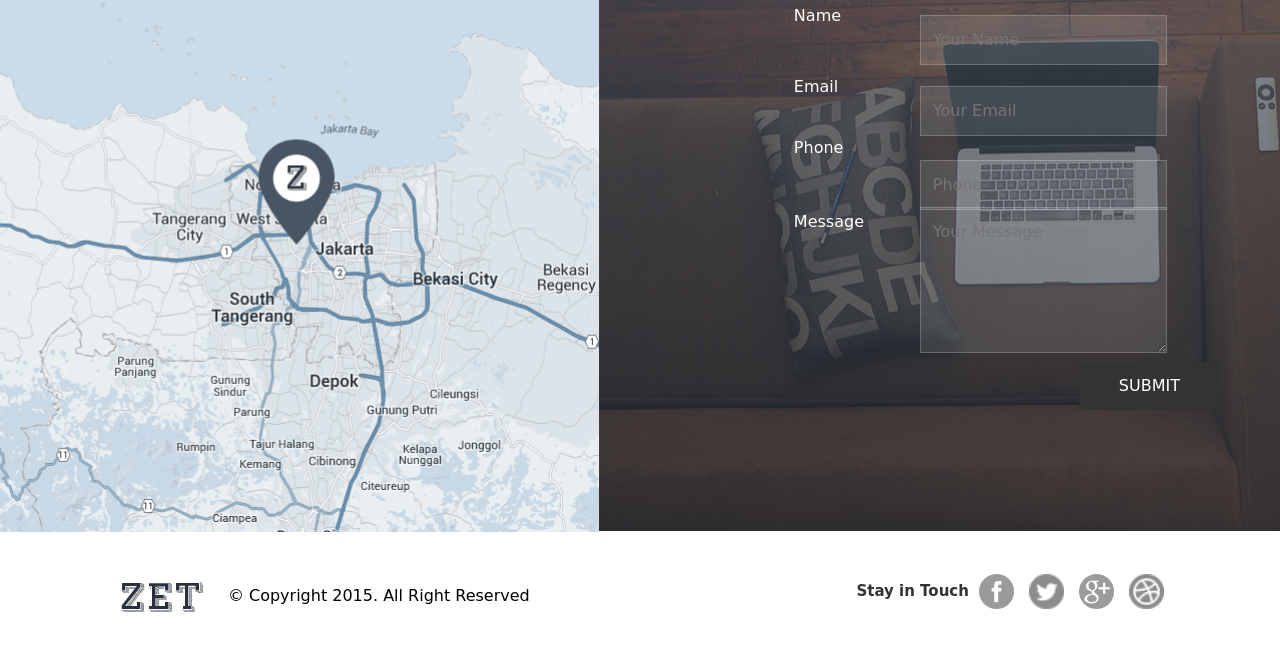
==== commit 90e2e84f: "middle card padding issue fixed" ====
--- a/index.html
+++ b/index.html
@@ -18,29 +18,26 @@
       crossorigin="anonymous"
     ></script>
     <script>
-let lastScroll = 0;
-const header = document.querySelector('.nav-header');
-
-window.addEventListener('scroll', () => {
-  const currentScroll = window.pageYOffset;
-
-  if (currentScroll > lastScroll) {
-
-    header.style.top = '-100px';
-  } else {
-
-    header.style.top = '0';
-  }
-
-  lastScroll = currentScroll;
-});
-</script>
-
+      let lastScroll = 0;
+      const header = document.querySelector(".nav-header");
+
+      window.addEventListener("scroll", () => {
+        const currentScroll = window.pageYOffset;
+
+        if (currentScroll > lastScroll) {
+          header.style.top = "-100px";
+        } else {
+          header.style.top = "0";
+        }
+
+        lastScroll = currentScroll;
+      });
+    </script>
   </head>
   <body>
     <header class="nav-header">
       <div class="logo"><img src="images/logo.png" alt="ZET" /></div>
-      <nav>
+      <nav class="nav-bar-menu">
         <a href="#home">MENU </a>
       </nav>
     </header>
@@ -53,12 +50,10 @@
           eiusmod tempor incididunt ut labore et dolore magna aliqua.
         </p>
         <div class="hero-buttons">
-    <a href="#" class="btn btn-light rounded-pill top-btn">LET'S TALK</a>
-    <a href="#" class="btn btn-light rounded-circle bottom-btn">↓</a>
-  </div>
-      </div>
-      
-      
+          <a href="#" class="btn btn-light rounded-pill top-btn">LET'S TALK</a>
+          <a href="#" class="btn btn-light rounded-circle bottom-btn">↓</a>
+        </div>
+      </div>
     </section>
 
     <section id="services">
@@ -153,6 +148,11 @@
       <img src="images/ceo.png" alt="Client" class="client-avatar" />
       <div class="client-name">Vasily Naganu</div>
       <div class="client-role">Dropbox Senior Developer</div>
+      <div class="d-flex justify-content-center gap-2 mt-3">
+        <span class="indicator active"></span>
+        <span class="indicator"></span>
+        <span class="indicator"></span>
+      </div>
     </section>
 
     <section class="team">
@@ -209,7 +209,6 @@
             <a href="#"><img src="images/little18.png" /></a>
           </div>
         </div>
-        
       </div>
       <div class="btn rounded-pill btn-light meet-btn">MEET OUR FULL TEAM</div>
     </section>
@@ -226,37 +225,37 @@
       <div class="pricing-grid">
         <div class="pricing-card">
           <h5 class="p-t-1">Standard Pack</h5>
-          <div class=" price-1">$50</div>
+          <div class="price-1">$50</div>
           <div class="price-period p-p-1">Per Month</div>
           <ul class="pricing-features p-f-1">
-            <li>Bandwidth: 1GB</li>
-            <li>Onlinespace: 50MB</li>
-            <li>Support: No</li>
+            <li>exercitation ullaborum sed do  </li>
+            <li>eiusmod tempor incididunt ut  quis</li>
+            <li>nostrud exercitation ullamco laboris</li>
           </ul>
           <button class="s-btn-1 rounded-pill">SIGN UP</button>
         </div>
-        <div class="pricing-card">
+        <div class="pricing-card middle-p-card">
           <h5 class="p-t-2">Best Pack</h5>
-          <div class=" price-2">$100</div>
+          <div class="price-2">$100</div>
           <div class="price-period p-p-2">Per Month</div>
           <ul class="pricing-features p-f-2">
-            <li>Bandwidth: 10GB</li>
-            <li>Onlinespace: 500MB</li>
-            <li>Support: Yes</li>
-            <li>Support: Yes</li>
+            <li>eiusmod tempor incididunt ut  quis </li>
+            <li>nostrud exercitation ullamco laboris</li>
+            <li>minim aliqua labore dolore nostrud</li>
+            <li>laboris ullamco incididunt quis</li>
           </ul>
           <button class="s-btn-2 rounded-pill">SIGN UP</button>
         </div>
         <div class="pricing-card">
           <h5 class="p-t-3">VIP Pack</h5>
-          <div class=" price-3">$250</div>
+          <div class="price-3">$250</div>
           <div class="price-period p-p-3">Per Month</div>
           <ul class="pricing-features p-f-3">
-            <li>Bandwidth: 100GB</li>
-            <li>Onlinespace: 2GB</li>
-            <li>Support: Yes</li>
-            <li>Support: Yes</li>
-            <li>Support: Yes</li>
+            <li>incididunt ut labore et dolore  magna </li>
+            <li>aliqua Ut enim ad minim veniam quis</li>
+            <li>exercitation ullaborum sed do</li>
+            <li>eiusmod tempor incididunt ut  quis</li>
+            <li>nostrud exercitation ullamco laboris</li>
           </ul>
           <button class="s-btn-3 rounded-pill">SIGN UP</button>
         </div>
@@ -272,7 +271,6 @@
         />
       </div>
       <div class="contact-form">
-      
         <form class="form-container">
           <div class="form-group">
             <label class="name">Name</label>
@@ -284,11 +282,15 @@
           </div>
           <div class="form-group">
             <label class="subject">Phone</label>
-            <input type="text" placeholder="Phone" class="inpt-subject"/>
+            <input type="text" placeholder="Phone" class="inpt-subject" />
           </div>
           <div class="form-group">
             <label class="message">Message</label>
-            <textarea rows="5" placeholder="Your Message" class="txt-area"></textarea>
+            <textarea
+              rows="5"
+              placeholder="Your Message"
+              class="txt-area"
+            ></textarea>
           </div>
           <button type="submit" class="btn-dark submit-btn">SUBMIT</button>
         </form>
@@ -297,20 +299,22 @@
 
     <footer>
       <div class="footer-left">
-        <span class="logo-end"><img src="images/dark_ZET.png" alt="ZET" /></span>
-        <span style="margin-left: 20px"
-          >© Copyright 2015. All Rights Reserved</span
+        <span class="logo-end"
+          ><img src="images/dark_ZET.png" alt="ZET"
+        /></span>
+        <span style="margin-left: 20px" class="copyright"
+          >© Copyright 2015. All Right Reserved</span
         >
       </div>
       <div class="footer-content">
-    <span class="stay-touch">Stay in Touch</span>
-    <div class="footer-logos">
-      <img src="images/facebook.png" alt="Logo 1" />
-      <img src="images/social71.png" alt="Logo 2" />
-      <img src="images/social92.png" alt="Logo 3" />
-      <img src="images/dribble.png" alt="Logo 3" />
-    </div>
-  </div>
+        <span class="stay-touch">Stay in Touch</span>
+        <div class="footer-logos">
+          <img src="images/facebook.png" alt="Logo 1" class="fb-footer" />
+          <img src="images/social71.png" alt="Logo 2" />
+          <img src="images/social92.png" alt="Logo 3" />
+          <img src="images/dribble.png" alt="Logo 3" />
+        </div>
+      </div>
     </footer>
   </body>
 </html>
--- a/css/style.css
+++ b/css/style.css
@@ -96,6 +96,9 @@
   margin-bottom: 10px;
   letter-spacing: 2px;
 }
+.nav-bar-menu{
+
+}
 .services-h2 {
   margin-top: -4px;
 }
@@ -252,14 +255,17 @@
 .team-member .role {
   color: #888;
   font-size: 14px;
-  margin-bottom: 15px;
+  margin-bottom: 30px;
+}
+.role{
+  margin-top: -15px;
 }
 
 .social-icons {
   display: flex;
   justify-content: center;
   gap: 5px;
-  margin-top: -7px;
+  margin-top: -10px;
 }
 
 .social-icons a img {
@@ -269,7 +275,7 @@
   display: inline-block;
 }
 .meet-btn {
-  margin-top: 11vh;
+  margin-top: 94px;
   width: 199px;
 }
 .logos {
@@ -343,8 +349,11 @@
 }
 .pricing-features li {
   padding: 10px 0;
-  border-bottom: 1px solid #eee;
   font-size: 14px;
+}
+.middle-p-card{
+  border-top: 7px solid #475563;
+  margin-top: -9px;
 }
 
 .pricing-grid .pricing-card:nth-child(1) {
@@ -368,7 +377,7 @@
   margin-top: -15px;
 }
 .p-t-2 {
-  margin-top: 15px;
+  margin-top: 20px;
 }
 .p-t-3 {
   margin-top: -15px;
@@ -395,20 +404,20 @@
   margin-top: -13px;
 }
 .p-f-1 {
-  margin-top: 95px;
+  margin-top: 65px;
 }
 .p-f-2 {
-  margin-top: 75px;
+  margin-top: 50px;
 }
 .p-f-3 {
-  margin-top: 58px;
+  margin-top: 30px;
 }
 .s-btn-1 {
   font-size: 14px;
   margin-top: 20px;
-  padding: 8px 35px;
+  padding: 9px 35px;
   margin-left: -15px;
-  margin-top: 13px;
+  margin-top: 44px;
   background-color: #475563;
   color: white;
 }
@@ -417,7 +426,7 @@
   background-color: #475563;
   color: white;
   padding: 8px 35px;
-  margin-top: -9px;
+  margin-top: 20px;
 }
 .s-btn-3 {
   font-size: 14px;
@@ -426,10 +435,10 @@
   padding: 8px 35px;
   background-color: #475563;
   color: white;
-  margin-top: -34px;
+  margin-top: px;
 }
 .name {
-  margin-top: 95px;
+  margin-top: 115px;
   margin-left: 135px;
 }
 .email {
@@ -437,20 +446,20 @@
   margin-left: 135px;
 }
 .subject {
-  margin-top: -15px;
+  margin-top: -25px;
   margin-left: 135px;
 }
 .message {
   margin-left: 135px;
 }
 .inpt-name {
-  margin-top: -90px;
+  margin-top: -130px;
 }
 .inpt-email {
-  margin-top: -90px;
+  margin-top: -150px;
 }
 .form-container {
-  margin-top: -30px;
+  margin-top: -53px;
 }
 .btn-dark {
   background: #333;
@@ -497,7 +506,7 @@
   border: 1px solid rgba(255, 255, 255, 0.2);
   color: white;
   margin-left: 29vh;
-  margin-top: -2vh;
+  margin-top: -3vh;
 }
 
 footer {
@@ -605,7 +614,24 @@
   margin-left: 420px;
   margin-top: 2px;
 }
-
+.indicator {
+  width: 15px;
+  height: 15px;
+  border-radius: 50%;
+  border: 2px solid #000;
+  background-color: transparent;
+  margin-top: 15px;
+}
+
+.indicator.active {
+  background-color: #000;
+}
+.fb-footer{
+  margin-left: -30px;
+}
+.copyright{
+  color: black;
+}
 @media (max-width: 1599px) {
   .hero,
   .works,
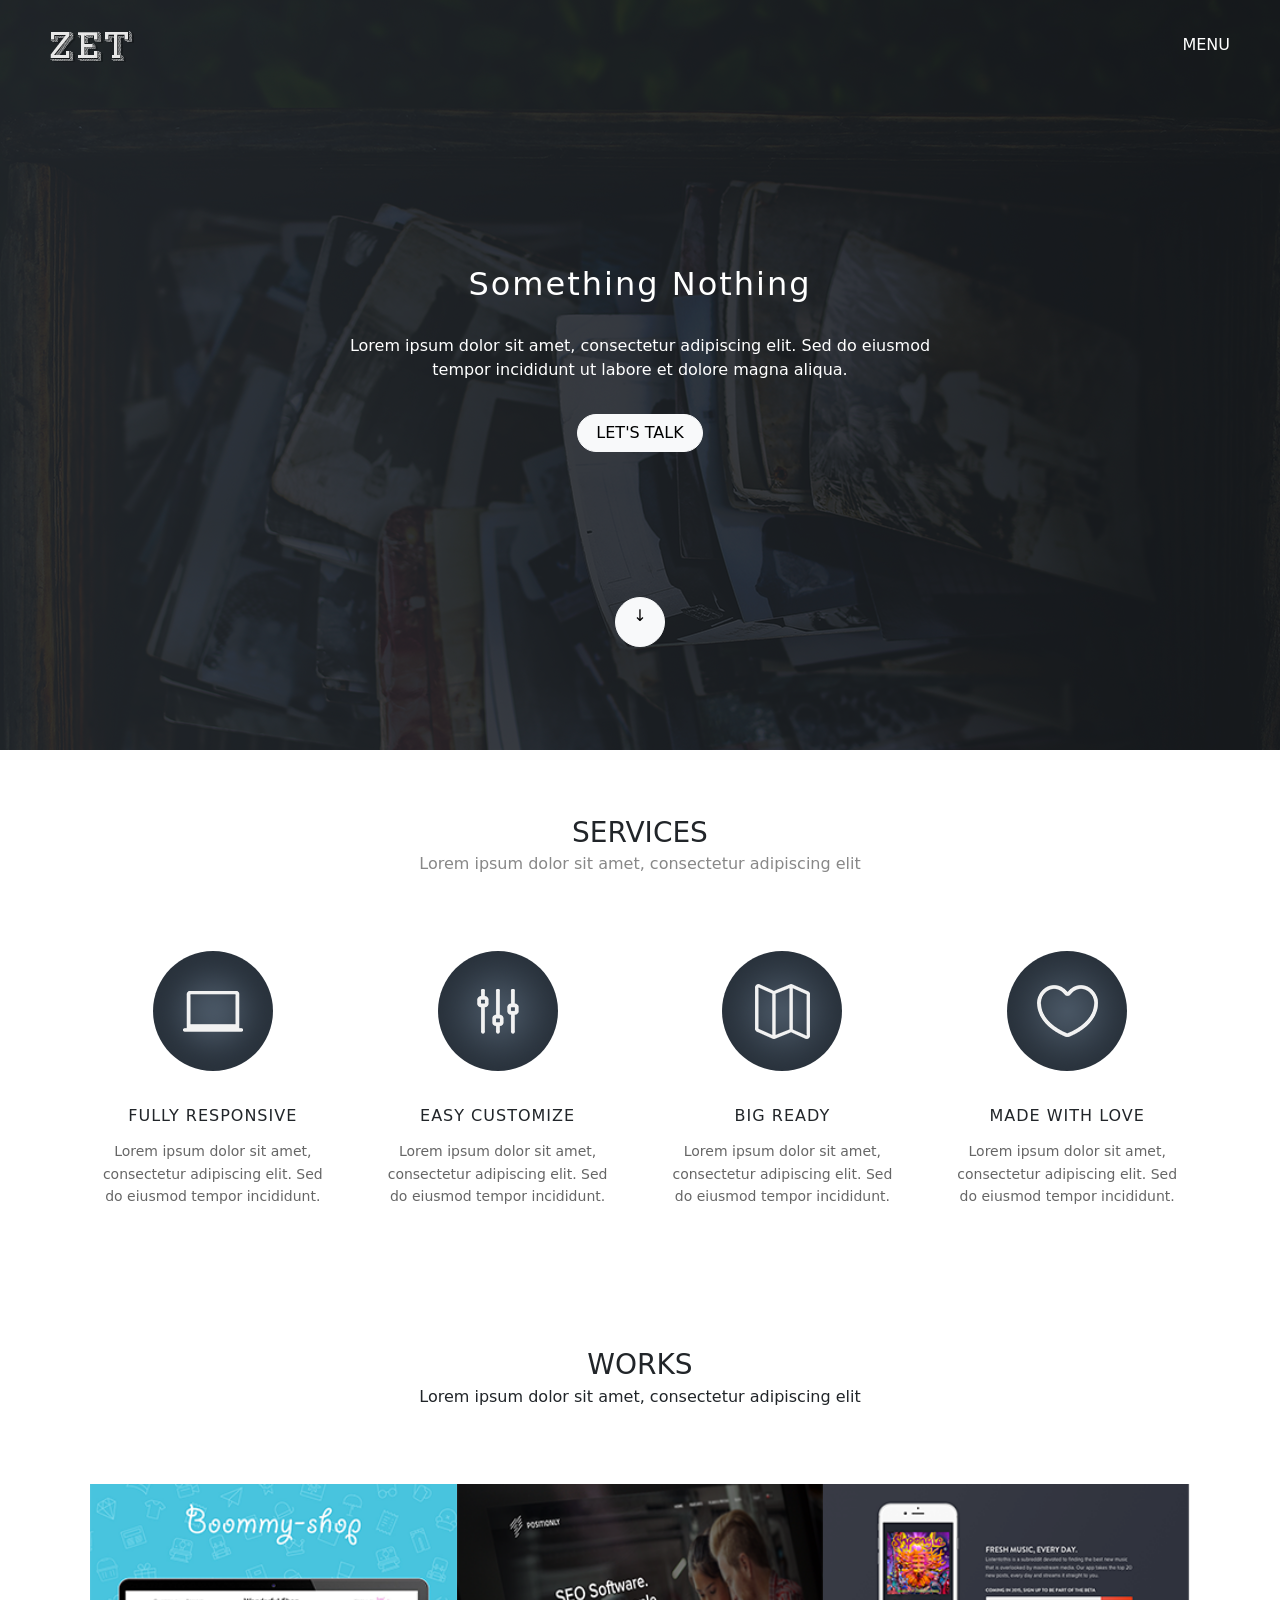
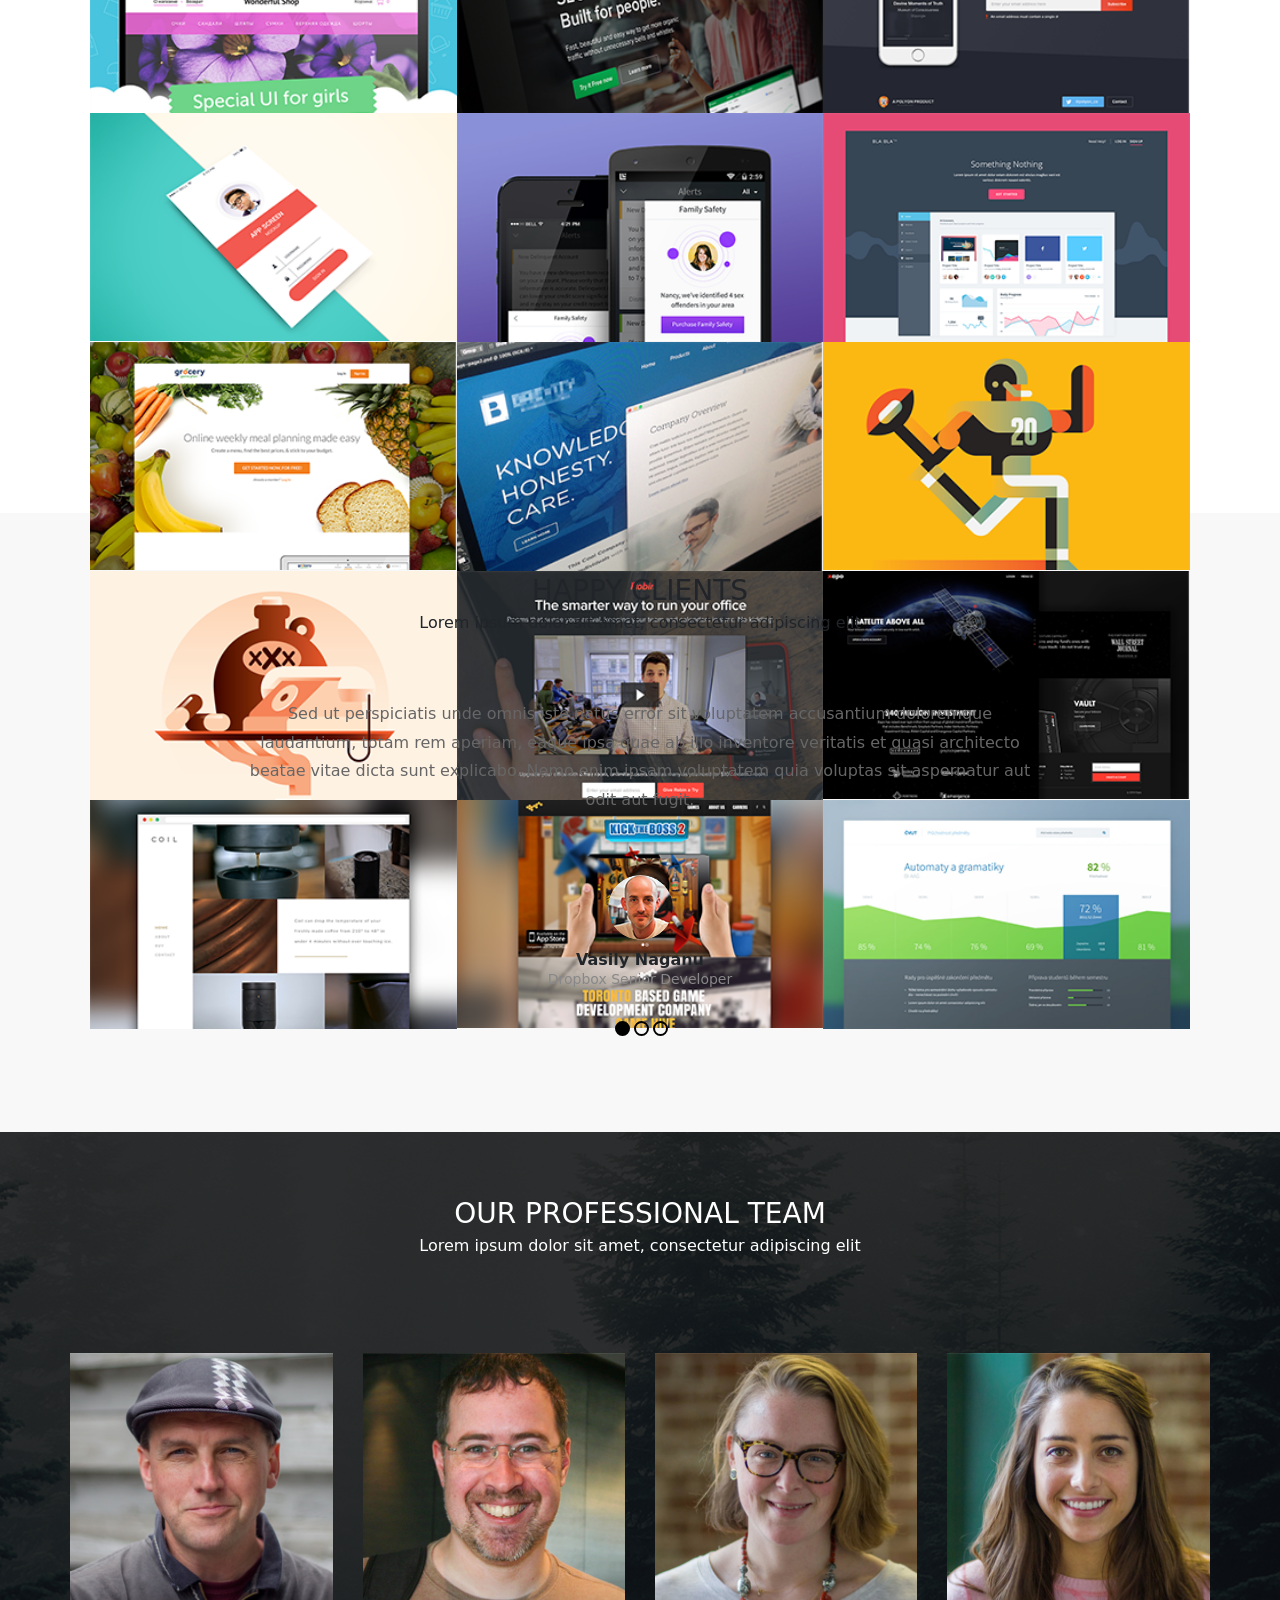
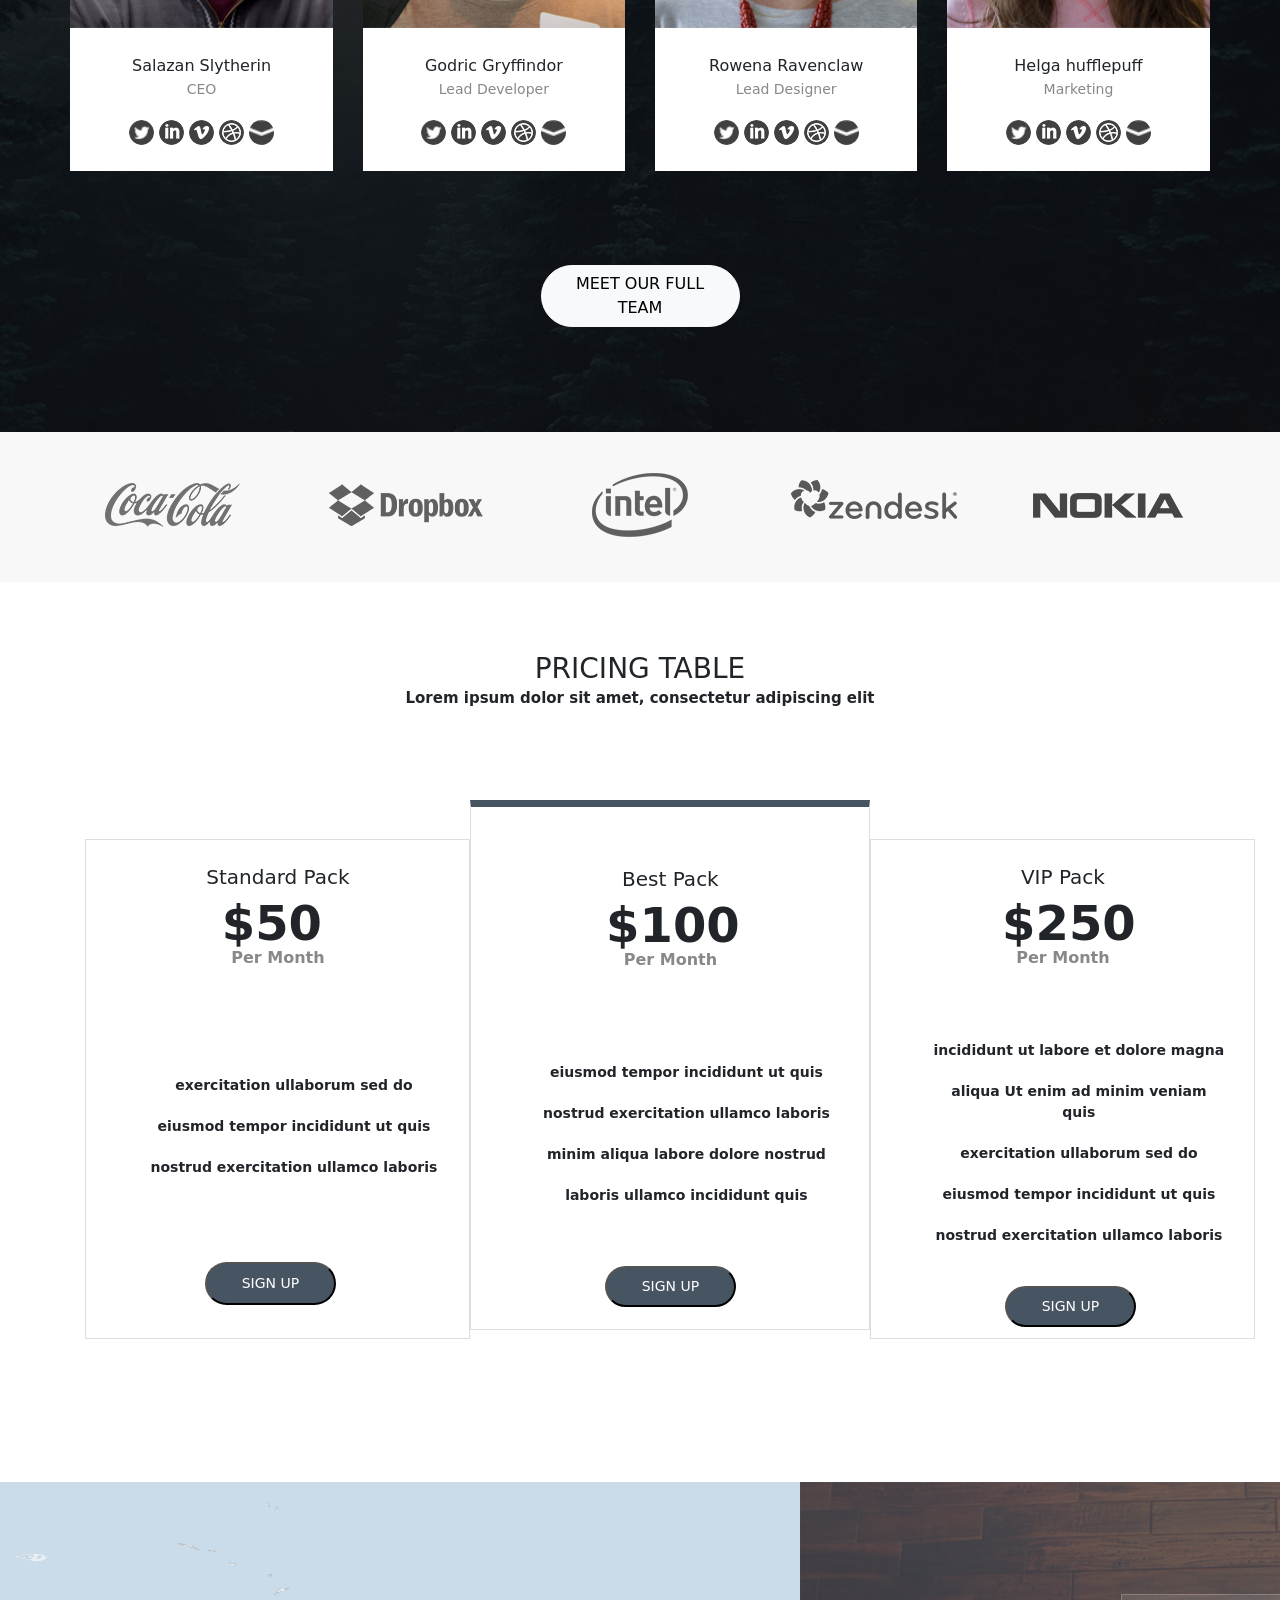
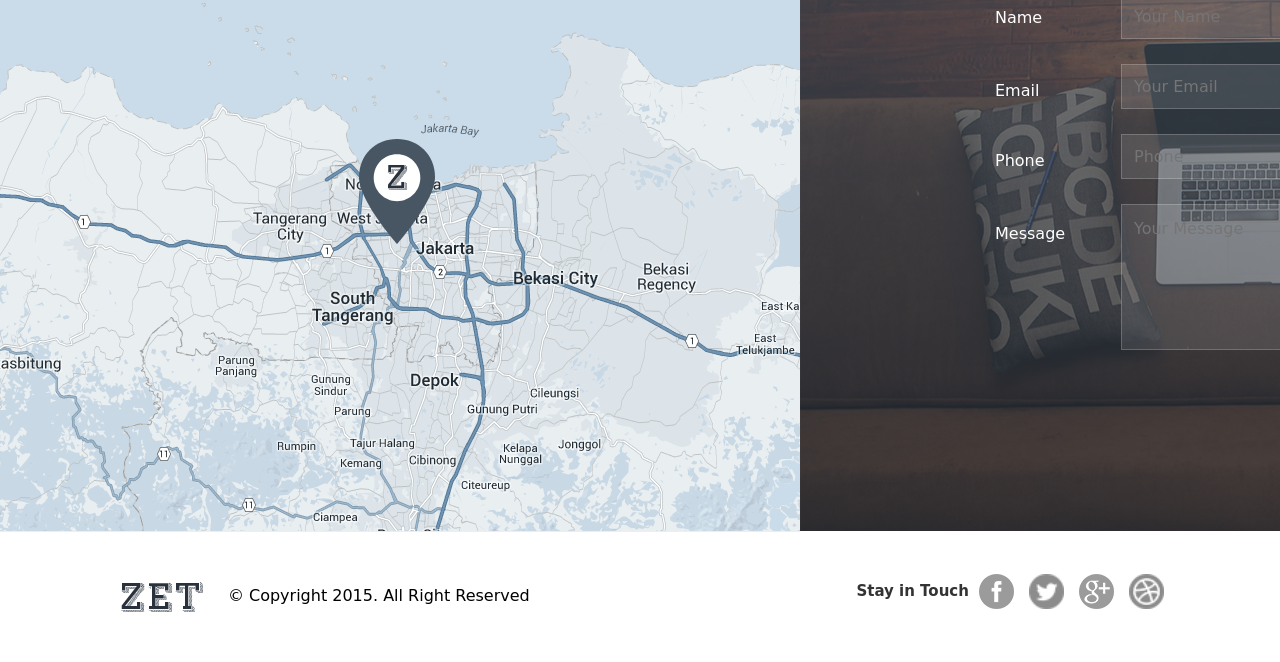
==== commit 96f51861: "form section fixed" ====
--- a/index.html
+++ b/index.html
@@ -17,22 +17,7 @@
       integrity="sha384-FKyoEForCGlyvwx9Hj09JcYn3nv7wiPVlz7YYwJrWVcXK/BmnVDxM+D2scQbITxI"
       crossorigin="anonymous"
     ></script>
-    <script>
-      let lastScroll = 0;
-      const header = document.querySelector(".nav-header");
-
-      window.addEventListener("scroll", () => {
-        const currentScroll = window.pageYOffset;
-
-        if (currentScroll > lastScroll) {
-          header.style.top = "-100px";
-        } else {
-          header.style.top = "0";
-        }
-
-        lastScroll = currentScroll;
-      });
-    </script>
+    <script src="./js/index.js"></script>
   </head>
   <body>
     <header class="nav-header">
@@ -148,7 +133,7 @@
       <img src="images/ceo.png" alt="Client" class="client-avatar" />
       <div class="client-name">Vasily Naganu</div>
       <div class="client-role">Dropbox Senior Developer</div>
-      <div class="d-flex justify-content-center gap-2 mt-3">
+      <div class="d-flex justify-content-center gap-1 mt-3">
         <span class="indicator active"></span>
         <span class="indicator"></span>
         <span class="indicator"></span>
@@ -228,8 +213,8 @@
           <div class="price-1">$50</div>
           <div class="price-period p-p-1">Per Month</div>
           <ul class="pricing-features p-f-1">
-            <li>exercitation ullaborum sed do  </li>
-            <li>eiusmod tempor incididunt ut  quis</li>
+            <li>exercitation ullaborum sed do</li>
+            <li>eiusmod tempor incididunt ut quis</li>
             <li>nostrud exercitation ullamco laboris</li>
           </ul>
           <button class="s-btn-1 rounded-pill">SIGN UP</button>
@@ -239,7 +224,7 @@
           <div class="price-2">$100</div>
           <div class="price-period p-p-2">Per Month</div>
           <ul class="pricing-features p-f-2">
-            <li>eiusmod tempor incididunt ut  quis </li>
+            <li>eiusmod tempor incididunt ut quis</li>
             <li>nostrud exercitation ullamco laboris</li>
             <li>minim aliqua labore dolore nostrud</li>
             <li>laboris ullamco incididunt quis</li>
@@ -251,10 +236,10 @@
           <div class="price-3">$250</div>
           <div class="price-period p-p-3">Per Month</div>
           <ul class="pricing-features p-f-3">
-            <li>incididunt ut labore et dolore  magna </li>
+            <li>incididunt ut labore et dolore magna</li>
             <li>aliqua Ut enim ad minim veniam quis</li>
             <li>exercitation ullaborum sed do</li>
-            <li>eiusmod tempor incididunt ut  quis</li>
+            <li>eiusmod tempor incididunt ut quis</li>
             <li>nostrud exercitation ullamco laboris</li>
           </ul>
           <button class="s-btn-3 rounded-pill">SIGN UP</button>
@@ -264,11 +249,7 @@
 
     <div class="contact-section">
       <div class="map">
-        <img
-          src="images/maps.png"
-          alt="Map"
-          style="width: 100%; height: 100%; object-fit: cover"
-        />
+        <img src="images/maps.png" alt="Map" />
       </div>
       <div class="contact-form">
         <form class="form-container">
--- a/css/style.css
+++ b/css/style.css
@@ -96,8 +96,7 @@
   margin-bottom: 10px;
   letter-spacing: 2px;
 }
-.nav-bar-menu{
-
+.nav-bar-menu {
 }
 .services-h2 {
   margin-top: -4px;
@@ -257,7 +256,7 @@
   font-size: 14px;
   margin-bottom: 30px;
 }
-.role{
+.role {
   margin-top: -15px;
 }
 
@@ -351,7 +350,7 @@
   padding: 10px 0;
   font-size: 14px;
 }
-.middle-p-card{
+.middle-p-card {
   border-top: 7px solid #475563;
   margin-top: -9px;
 }
@@ -438,28 +437,60 @@
   margin-top: px;
 }
 .name {
-  margin-top: 115px;
+  margin-top: 137px;
   margin-left: 135px;
 }
 .email {
-  margin-top: 10px;
+  margin-top: 120px;
   margin-left: 135px;
 }
 .subject {
-  margin-top: -25px;
+  margin-top: 100px;
   margin-left: 135px;
 }
 .message {
+  margin-top: 83px;
   margin-left: 135px;
 }
+.txt-area{
+  position: absolute;
+  margin-top: 40px;
+  top: 25px;
+  left: 0;
+  width: 44%;
+  padding: 12px;
+}
 .inpt-name {
-  margin-top: -130px;
+  position: absolute;
+  margin-top: 100px;
+  height: 45px;
+  top: 25px;
+  left: 0;
+  width: 44%;
+  padding: 12px;
 }
 .inpt-email {
-  margin-top: -150px;
-}
+  position: absolute;
+  height: 45px;
+  margin-top: 80px;
+  top: 25px;
+  left: 0;
+  width: 44%;
+  padding: 12px;
+
+}
+.inpt-subject {
+  position: absolute;
+  margin-top: 60px;
+  height: 45px;
+  top: 25px;
+  left: 0;
+  width: 44%;
+  padding: 12px;
+}
+
 .form-container {
-  margin-top: -53px;
+  margin-top: -73px;
 }
 .btn-dark {
   background: #333;
@@ -470,6 +501,9 @@
 }
 
 .contact-section {
+  width: 100%;
+  height: 100%;
+  object-fit: cover;
   display: grid;
   grid-template-columns: 1fr 1fr;
   gap: 0;
@@ -491,6 +525,11 @@
   height: 649.5px;
 }
 
+.form-group {
+  position: relative;
+  height: 90px;
+}
+
 .form-group input {
   width: 44%;
   padding: 12px;
@@ -506,7 +545,7 @@
   border: 1px solid rgba(255, 255, 255, 0.2);
   color: white;
   margin-left: 29vh;
-  margin-top: -3vh;
+  margin-top: 40px;
 }
 
 footer {
@@ -558,7 +597,6 @@
 }
 .footer-logos {
   margin-top: -10px;
-  padding-left: -10px;
 }
 .nav-header {
   padding: 0 30px;
@@ -612,7 +650,7 @@
 }
 .submit-btn {
   margin-left: 420px;
-  margin-top: 2px;
+  margin-top: 145px;
 }
 .indicator {
   width: 15px;
@@ -625,11 +663,12 @@
 
 .indicator.active {
   background-color: #000;
-}
-.fb-footer{
+  margin-left: 2px;
+}
+.fb-footer {
   margin-left: -30px;
 }
-.copyright{
+.copyright {
   color: black;
 }
 @media (max-width: 1599px) {
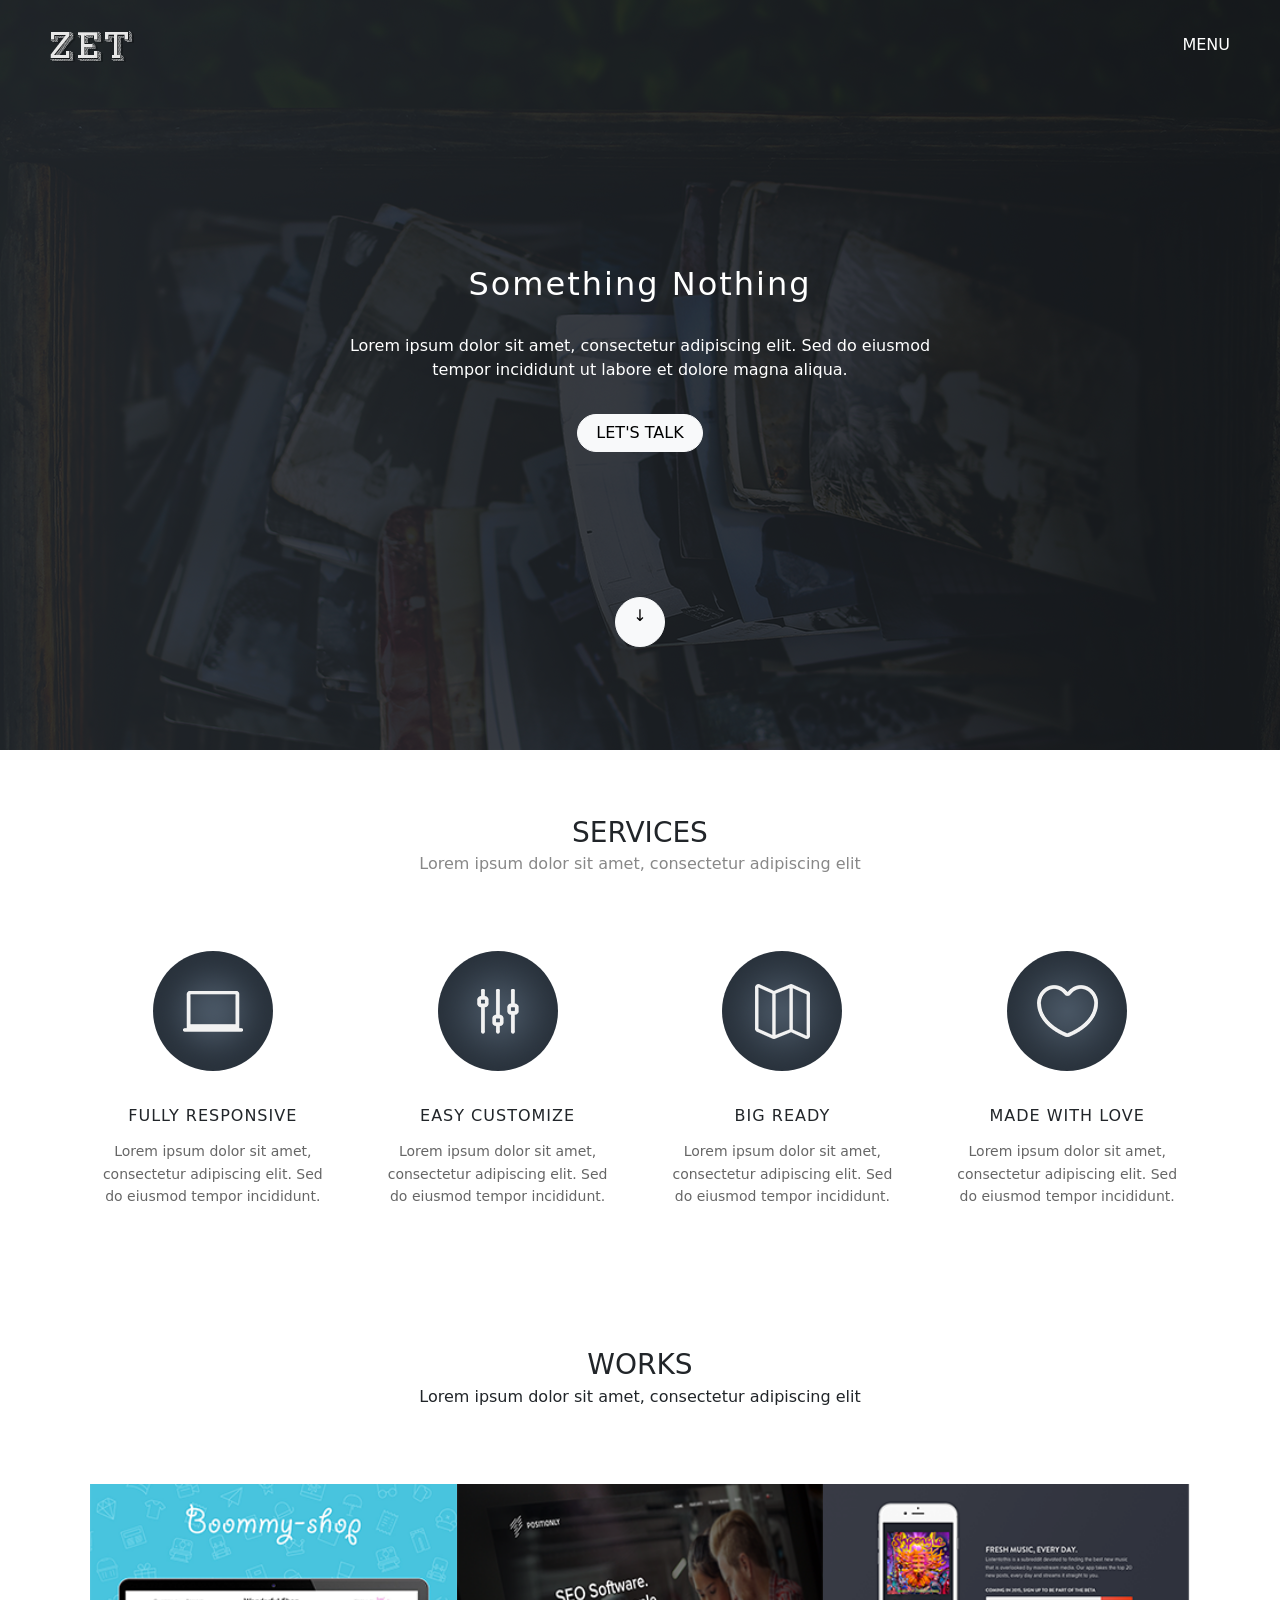
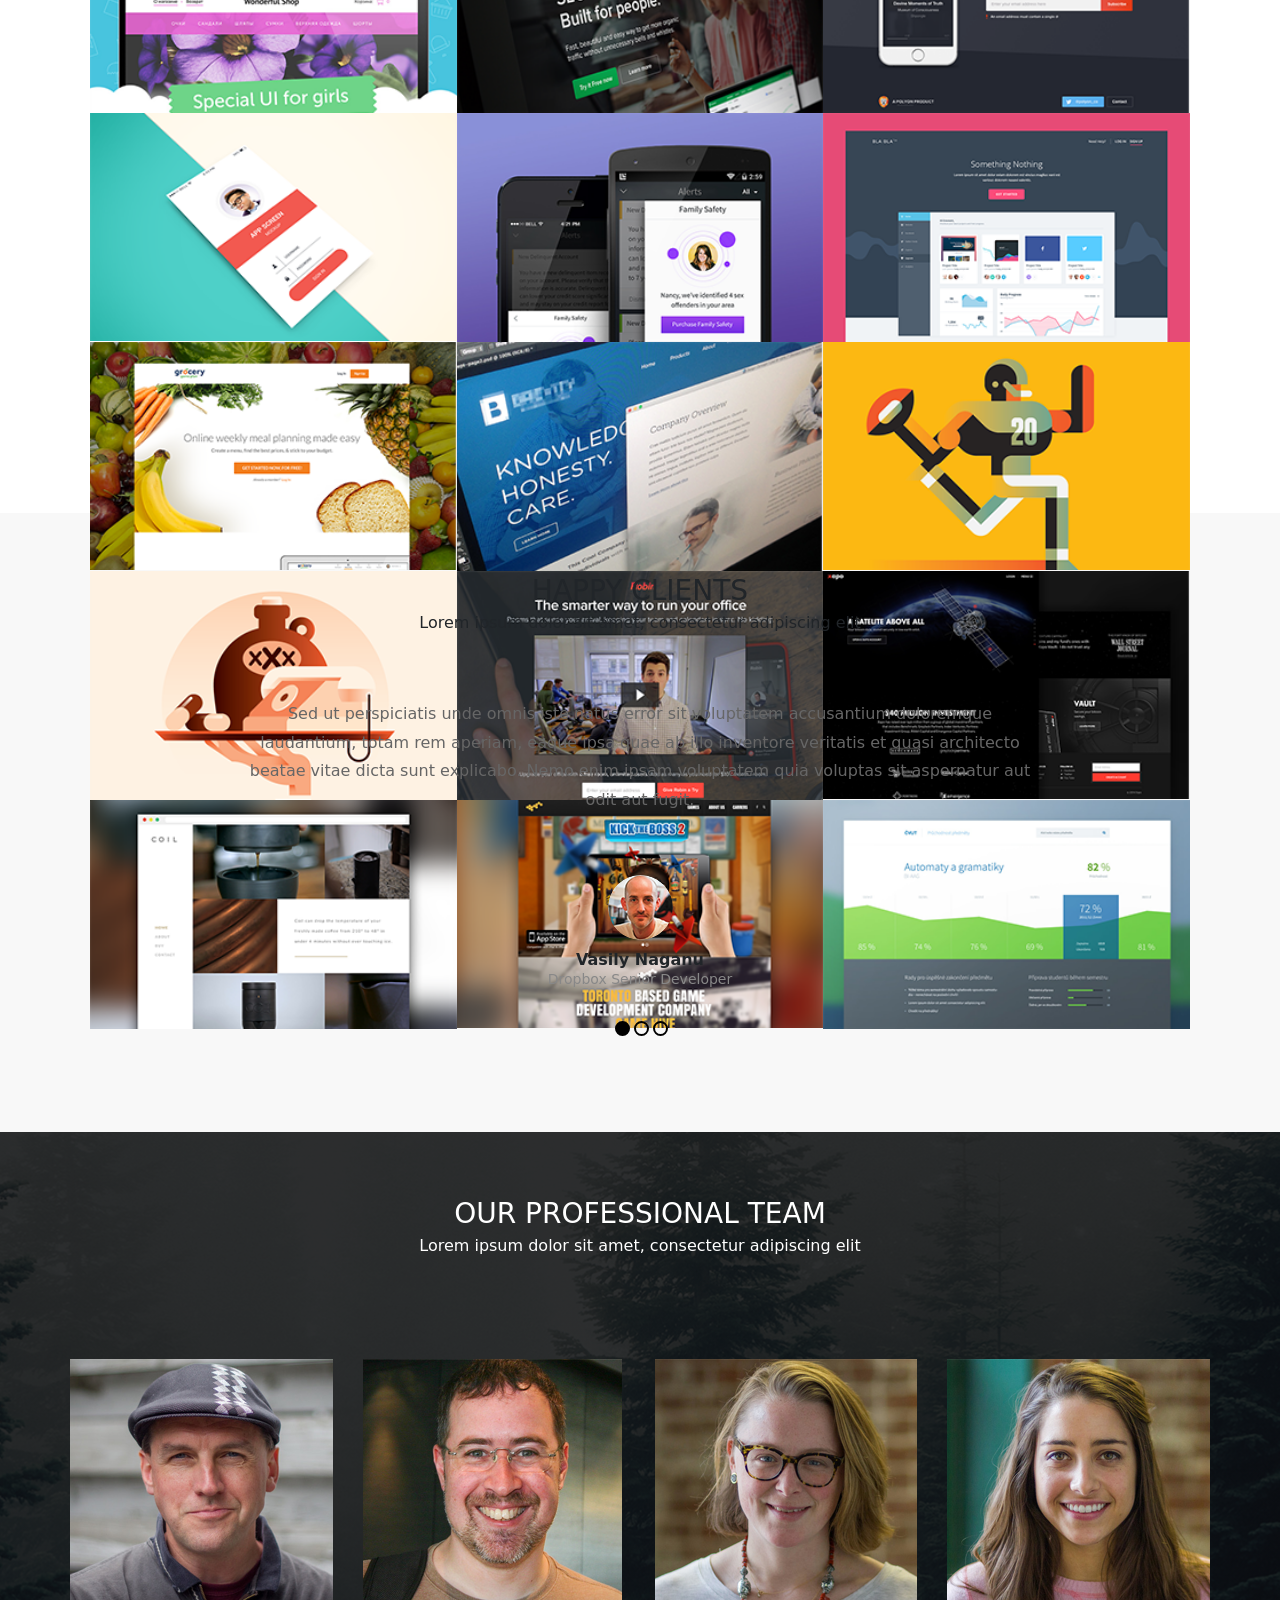
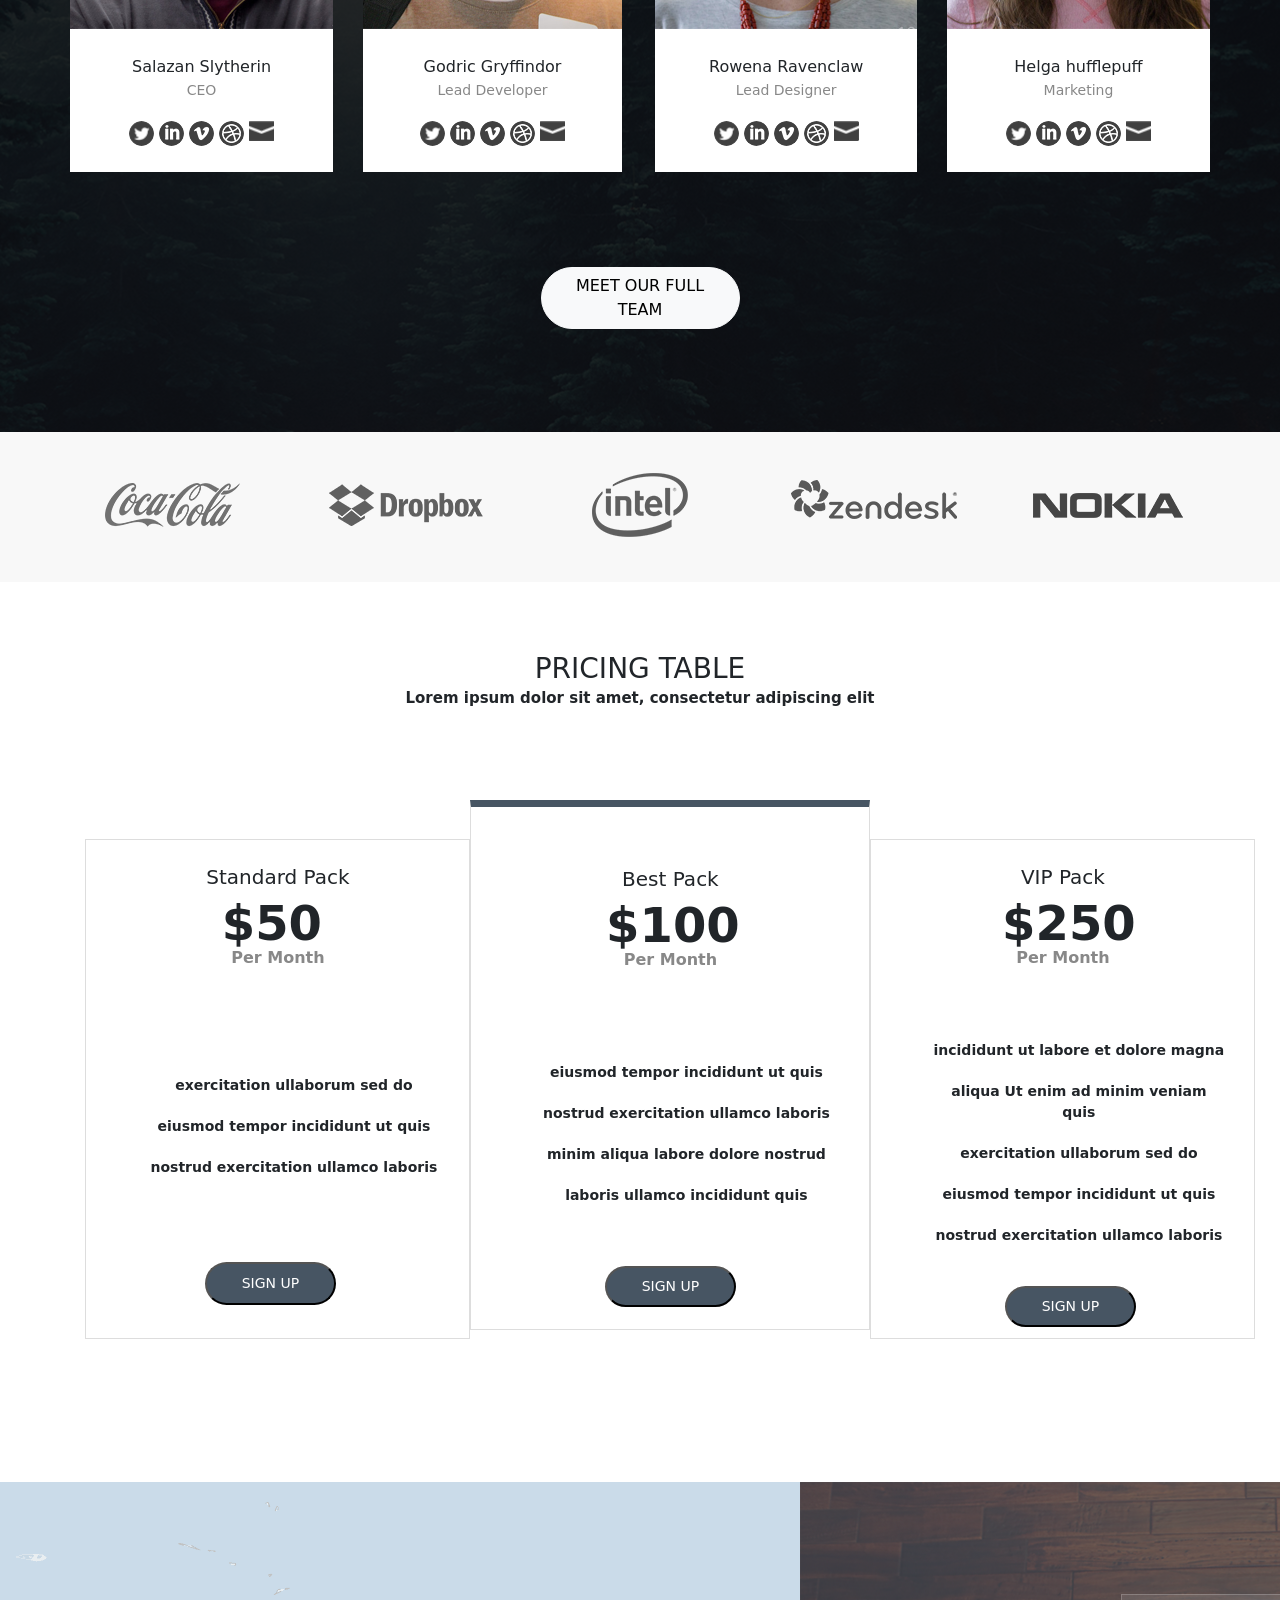
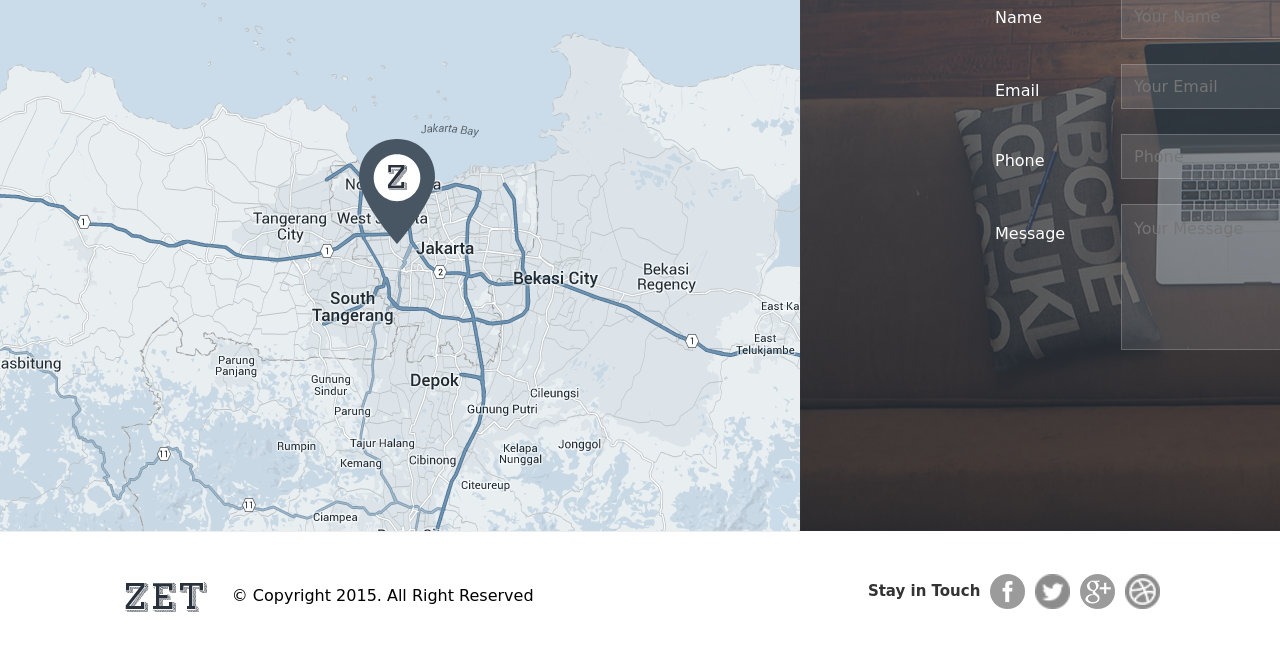
==== commit 1b15b1a9: "latest changes" ====
--- a/index.html
+++ b/index.html
@@ -146,7 +146,7 @@
         Lorem ipsum dolor sit amet, consectetur adipiscing elit
       </p>
       <div class="team-grid">
-        <div class="team-member">
+        <div class="team-member member-1-div">
           <img src="images/salazar.png" alt="Team Member 1" />
           <p class="text-dark">Salazan Slytherin</p>
           <div class="role">CEO</div>
@@ -158,7 +158,7 @@
             <a href="#"><img src="images/little18.png" /></a>
           </div>
         </div>
-        <div class="team-member">
+        <div class="team-member member-2-div">
           <img src="images/gryffindor.png" alt="Team Member 2" />
           <p class="text-dark">Godric Gryffindor</p>
           <div class="role">Lead Developer</div>
@@ -170,7 +170,7 @@
             <a href="#"><img src="images/little18.png" /></a>
           </div>
         </div>
-        <div class="team-member">
+        <div class="team-member member-3-div">
           <img src="images/ravenclaw.png" alt="Team Member 3" />
           <p class="text-dark">Rowena Ravenclaw</p>
           <div class="role">Lead Designer</div>
@@ -182,7 +182,7 @@
             <a href="#"><img src="images/little18.png" /></a>
           </div>
         </div>
-        <div class="team-member">
+        <div class="team-member member-4-div">
           <img src="images/hufflepuff.png" alt="Team Member 4" />
           <p class="text-dark">Helga hufflepuff</p>
           <div class="role">Marketing</div>
@@ -283,7 +283,7 @@
         <span class="logo-end"
           ><img src="images/dark_ZET.png" alt="ZET"
         /></span>
-        <span style="margin-left: 20px" class="copyright"
+        <span  class="copyright"
           >© Copyright 2015. All Right Reserved</span
         >
       </div>
--- a/css/style.css
+++ b/css/style.css
@@ -241,11 +241,23 @@
 
 .team-member img {
   width: 100%;
-  height: 275px;
+  height: 270px;
   object-fit: cover;
   margin-bottom: 26px;
 }
-
+.member-1-div {
+  margin-top: 6px;
+}
+.member-2-div {
+  margin-top: 6px;
+  width: 99%;
+}
+.member-3-div {
+  margin-top: 6px;
+}
+.member-4-div {
+  margin-top: 6px;
+}
 .team-member h4 {
   color: #333;
   margin-bottom: 5px;
@@ -274,8 +286,12 @@
   display: inline-block;
 }
 .meet-btn {
-  margin-top: 94px;
+  margin-top: 95px;
   width: 199px;
+}
+.social-icons a:last-child img {
+  border-radius: 0;
+  height: 20px;
 }
 .logos {
   background: #f8f8f8;
@@ -452,7 +468,7 @@
   margin-top: 83px;
   margin-left: 135px;
 }
-.txt-area{
+.txt-area {
   position: absolute;
   margin-top: 40px;
   top: 25px;
@@ -477,7 +493,6 @@
   left: 0;
   width: 44%;
   padding: 12px;
-
 }
 .inpt-subject {
   position: absolute;
@@ -596,11 +611,14 @@
   margin-left: -160px;
 }
 .footer-logos {
+  display: flex;
+  align-items: center;
+
   margin-top: -10px;
 }
 .nav-header {
   padding: 0 30px;
-  gap: 10px;
+  gap: 2px;
 }
 header.nav-header {
   position: fixed;
@@ -670,6 +688,7 @@
 }
 .copyright {
   color: black;
+  margin-left: 20px
 }
 @media (max-width: 1599px) {
   .hero,
@@ -815,23 +834,51 @@
   }
 
   .contact-section {
-    grid-template-columns: 1fr;
+    display: flex;
+    flex-direction: column;
+    width: 100%;
+    padding: 0 20px;
     height: auto;
   }
 
   .map {
+    width: 100%;
     height: 400px;
+    margin-bottom: 20px;
+  }
+
+  .map img {
+    width: 100%;
+    height: 100%;
+    object-fit: cover;
   }
 
   .contact-form {
+    width: 100%;
     height: auto;
     padding: 40px 20px;
   }
 
+  .form-container {
+    display: flex;
+    flex-direction: column;
+    gap: 15px;
+    margin-top: 0;
+  }
+
+  .form-group label {
+    position: static;
+    margin-bottom: 5px;
+    color: #fff;
+    font-size: 14px;
+  }
+
   .form-group input,
   .form-group textarea {
-    width: 80%;
+    width: 100%;
     margin-left: 0;
+    padding: 10px;
+    font-size: 14px;
   }
 
   .name,
@@ -844,7 +891,8 @@
 
   .submit-btn {
     margin-left: 0;
-    width: 80%;
+    width: 100%;
+    padding: 12px;
   }
 
   footer {
@@ -861,7 +909,14 @@
   .footer-content {
     flex-direction: column;
     gap: 20px;
-  }
+    align-items: center;
+  }
+
+  .footer-logos {
+    justify-content: center;
+    gap: 10px;
+  }
+
   .logos {
     display: none;
   }
@@ -960,6 +1015,7 @@
     margin-top: 20px;
     margin-bottom: 0;
   }
+
   .logos {
     display: none;
   }
@@ -1093,8 +1149,15 @@
   footer > div:first-child span {
     margin-left: 0 !important;
   }
+
   .logos {
     display: none;
+  }
+  .footer-left {
+    margin-left: 0;
+  }
+  .footer-content {
+    margin-left: 0;
   }
 }
 
@@ -1123,7 +1186,33 @@
   .team-member img {
     height: 200px;
   }
+
   .logos {
     display: none;
   }
-}
+
+  .map {
+    height: 150px;
+  }
+
+  .form-group input,
+  .form-group textarea {
+    font-size: 12px;
+    padding: 6px;
+  }
+
+  .submit-btn {
+    font-size: 12px;
+    padding: 8px;
+  }
+
+  .footer-logos img {
+    height: 20px;
+  }
+  .footer-left {
+    margin-left: 0;
+  }
+  .footer-content {
+    margin-left: 0;
+  }
+}
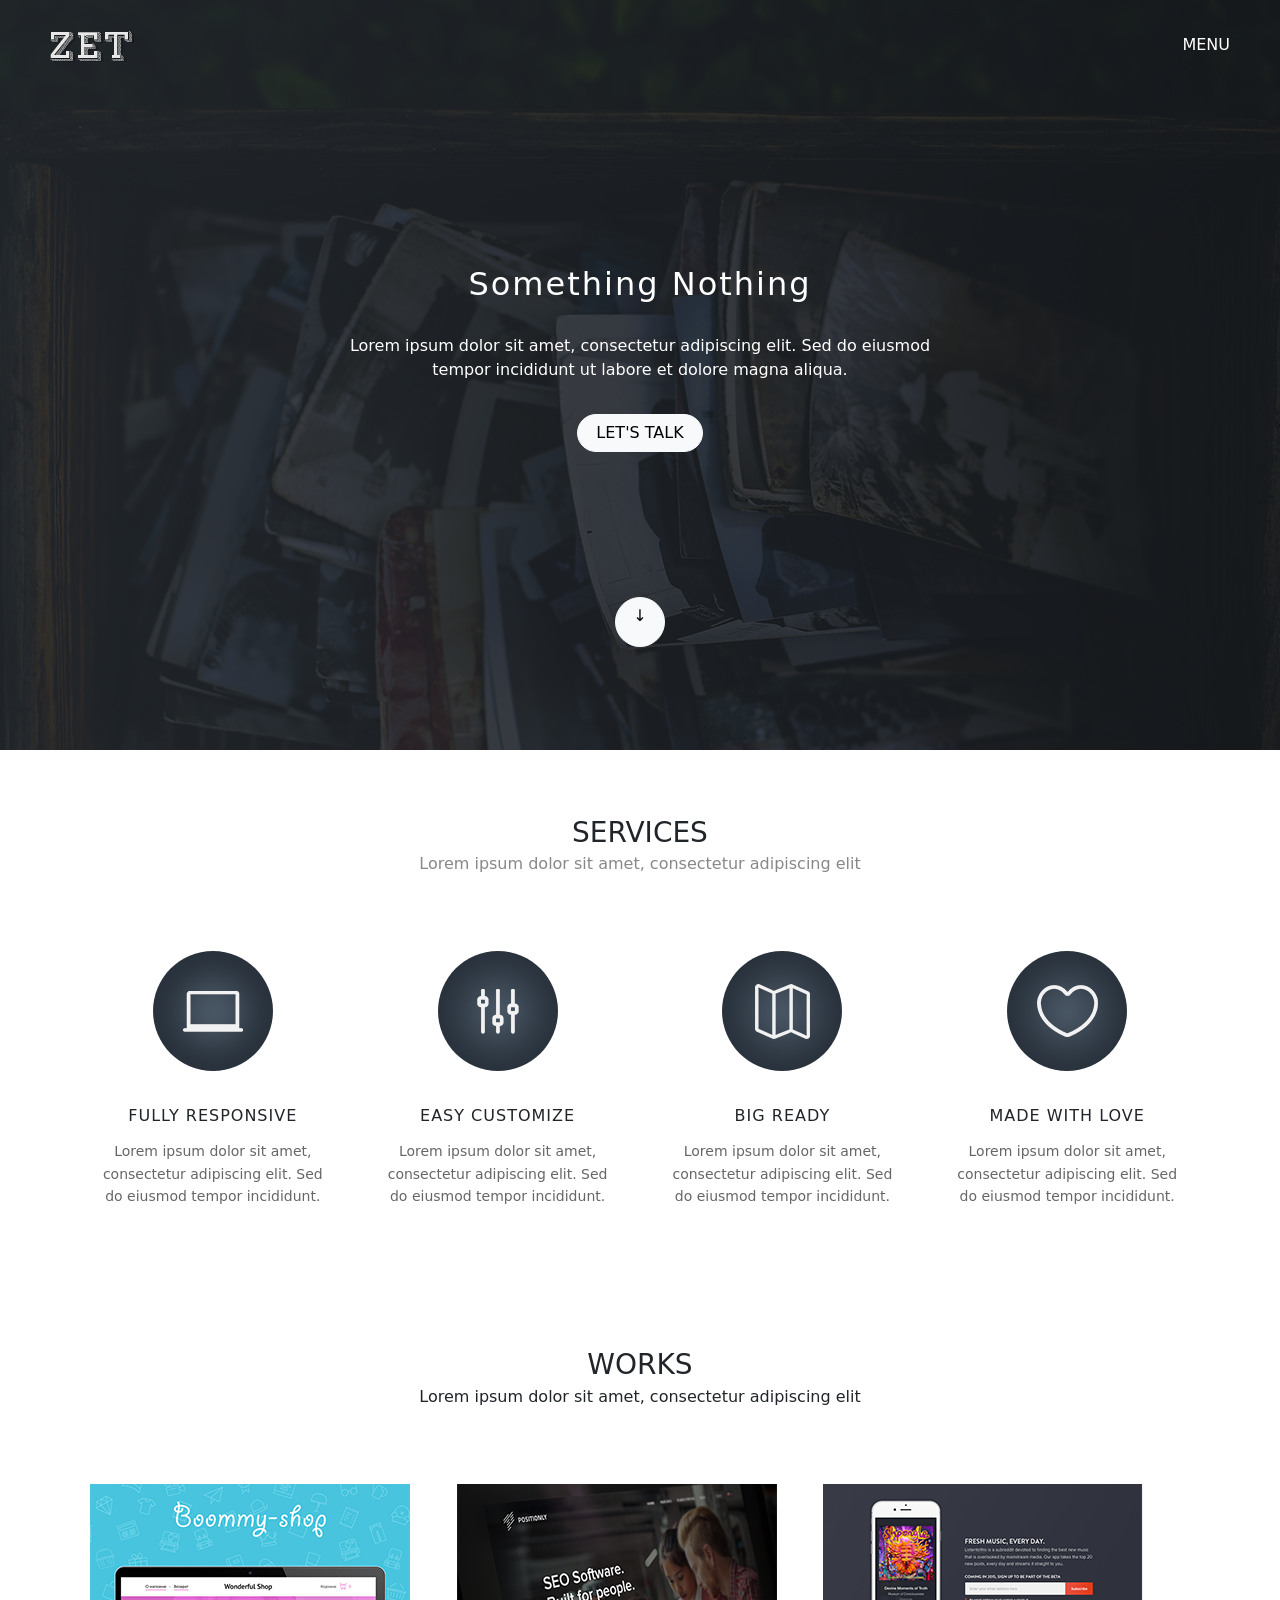
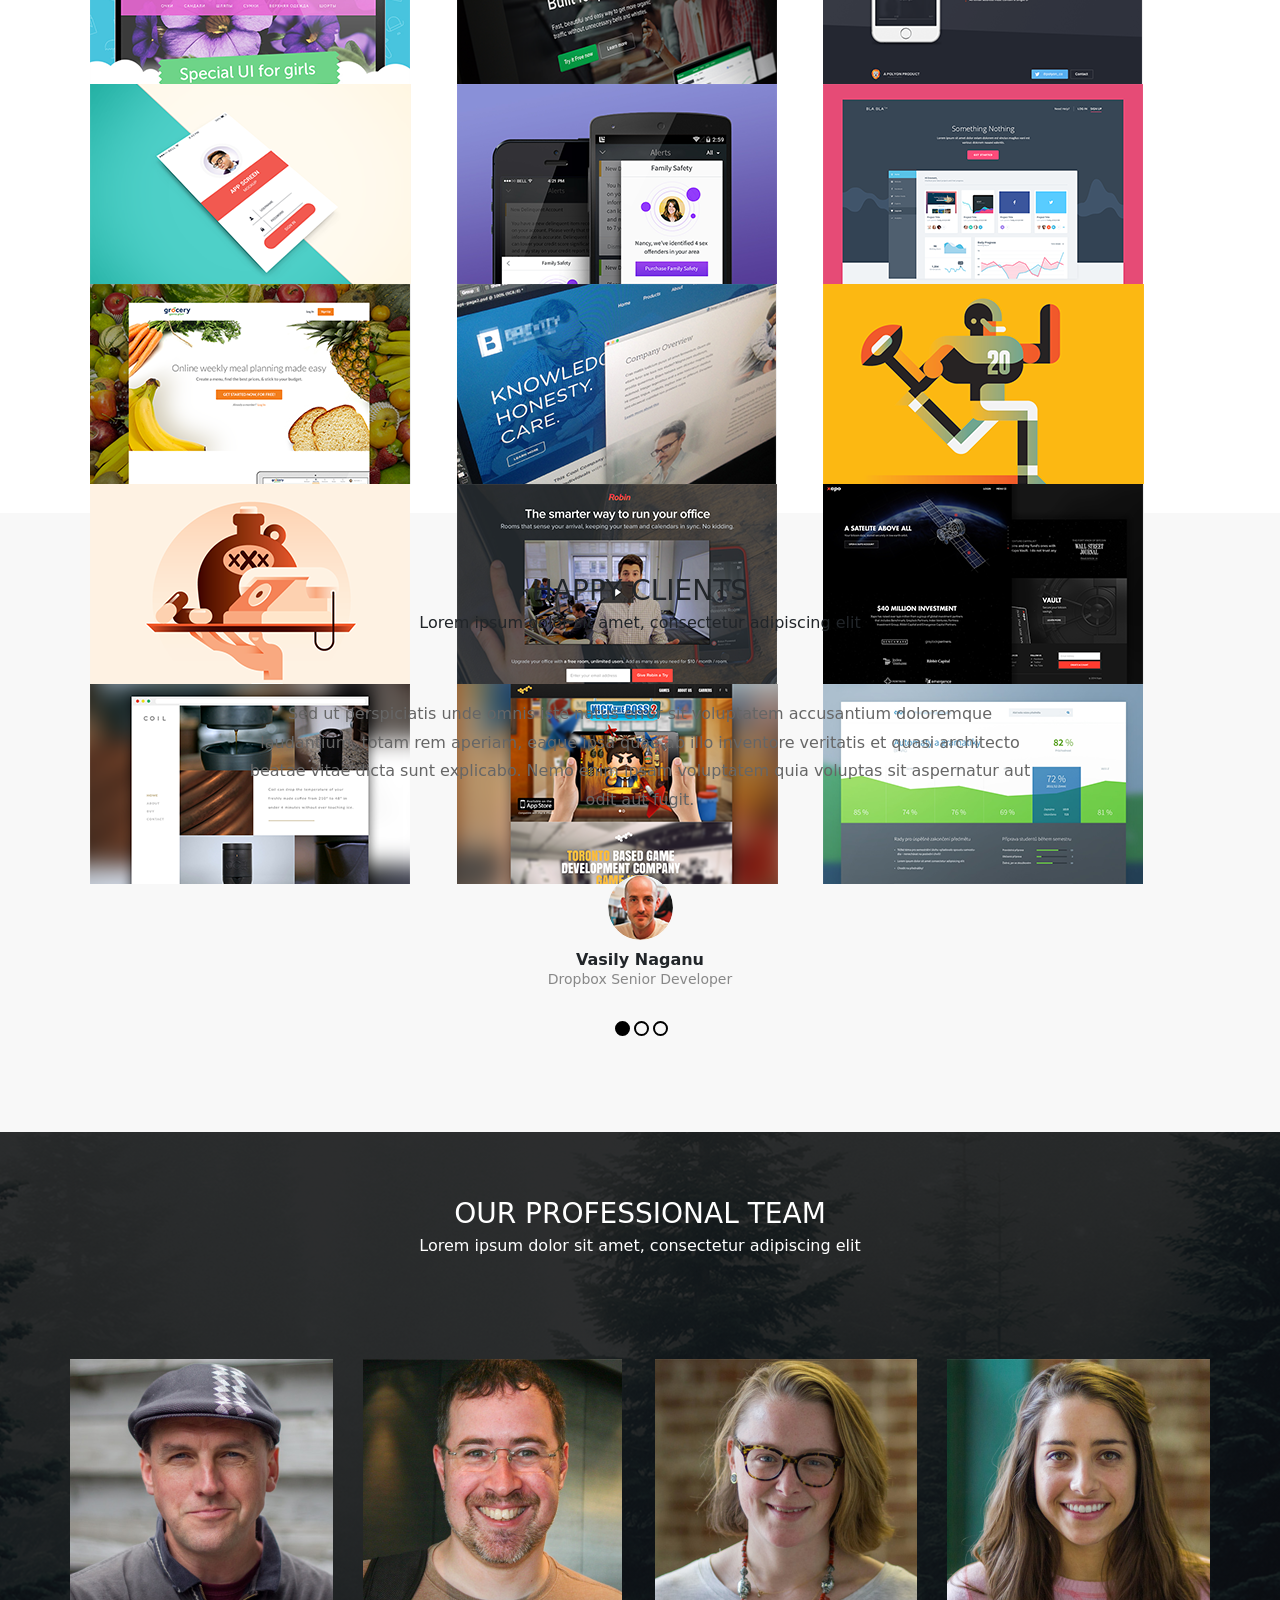
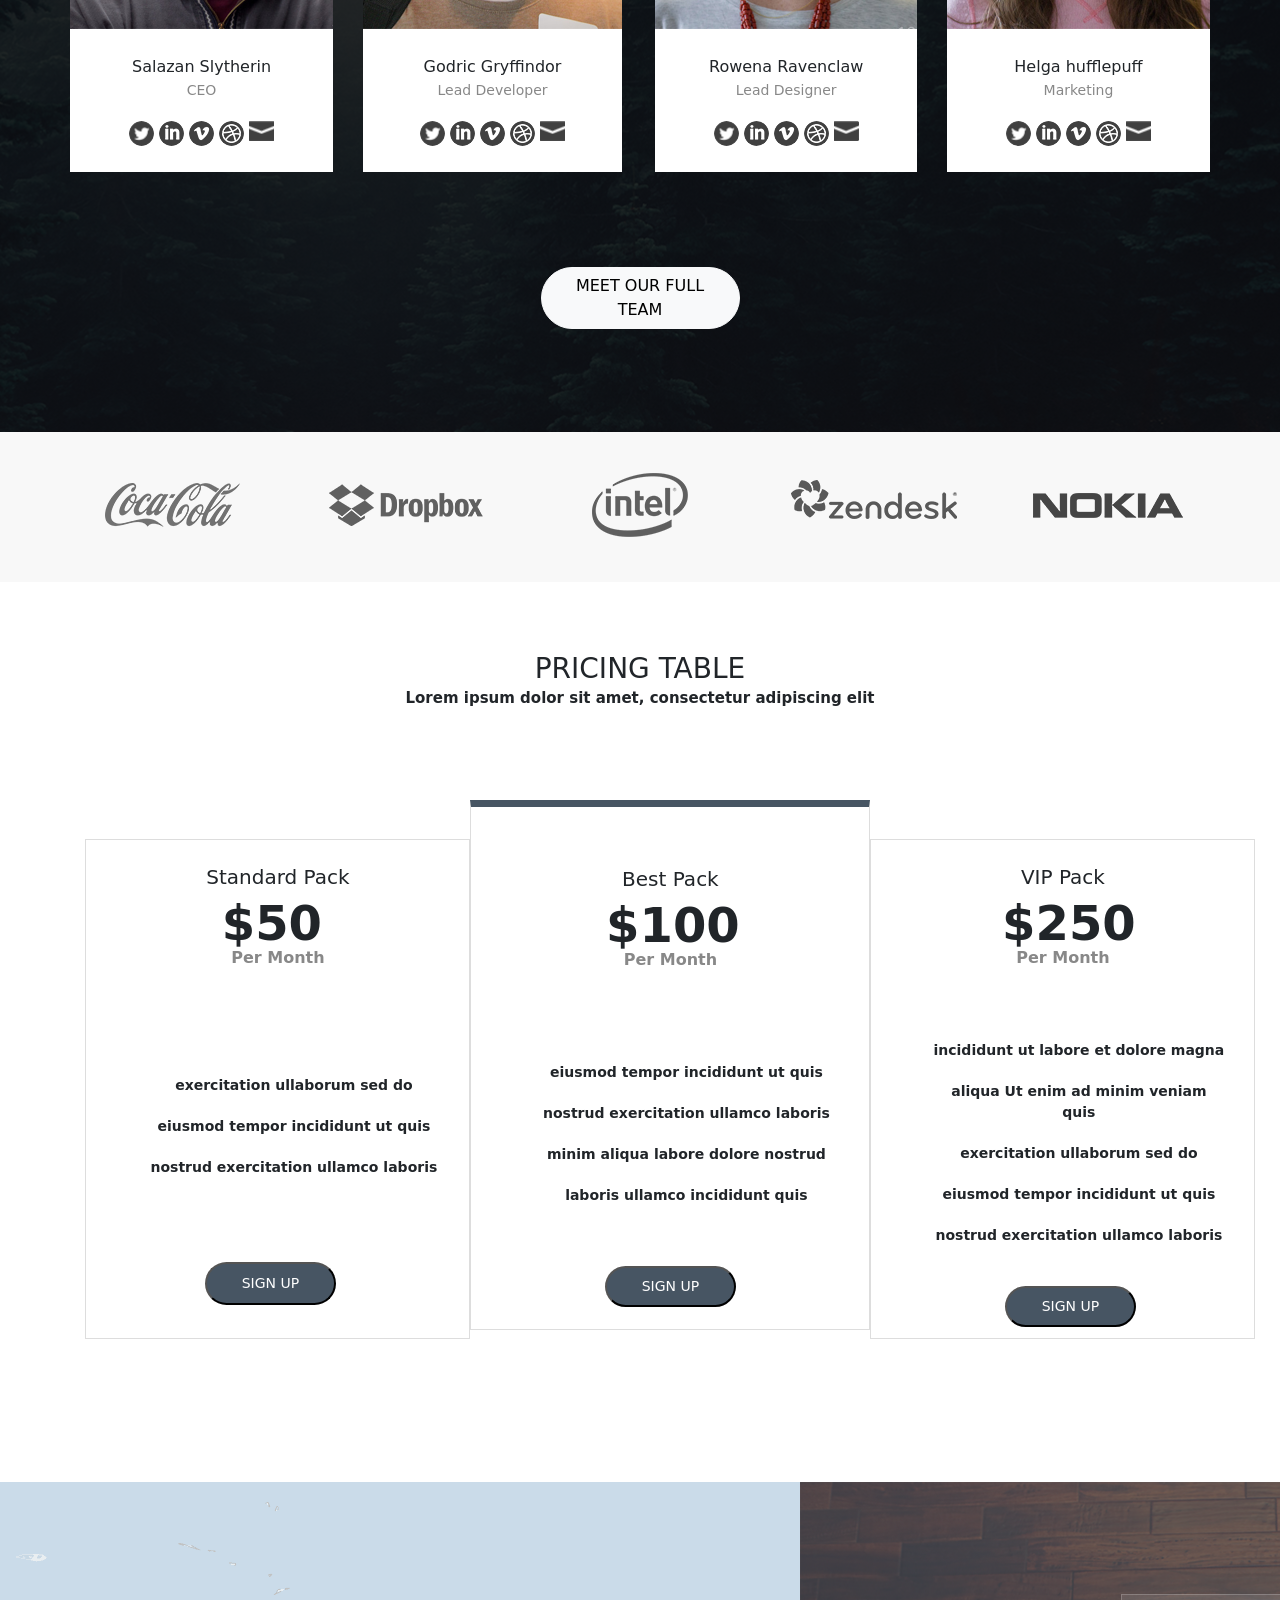
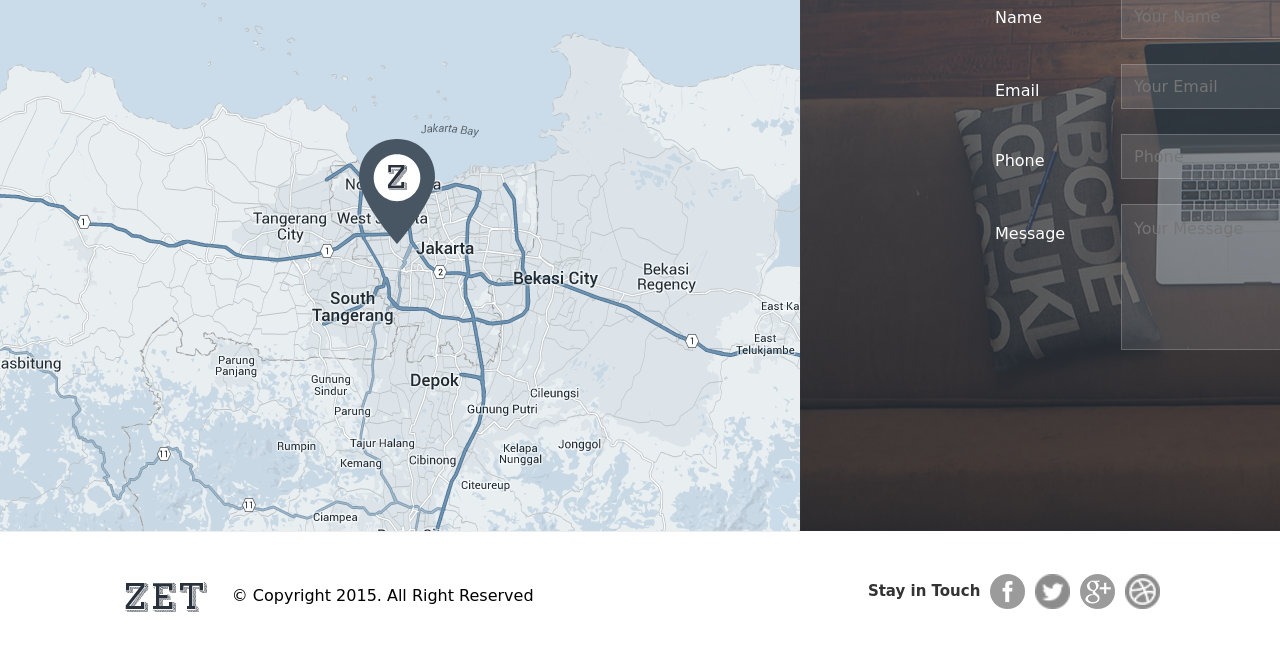
==== commit 115ed3a6: "fixed html issues" ====
--- a/index.html
+++ b/index.html
@@ -1,6 +1,5 @@
 <!DOCTYPE html>
-<html lang="en">
-  <head>
+<head>
     <meta charset="UTF-8" />
     <meta name="viewport" content="width=device-width, initial-scale=1.0" />
     <title>ZET - Creative Agency</title>
@@ -49,7 +48,7 @@
       <div class="services-grid">
         <div class="service-item">
           <img
-            src="images/icon - 1.png"
+            src="images/icon1.png"
             alt="Fully Responsive"
             class="service-img"
           />
@@ -61,7 +60,7 @@
         </div>
         <div class="service-item">
           <img
-            src="images/icon - 2.png"
+            src="images/icon2.png"
             alt="Easy Customize"
             class="service-img"
           />
@@ -72,7 +71,7 @@
           </p>
         </div>
         <div class="service-item">
-          <img src="images/icon - 3.png" alt="Big Ready" class="service-img" />
+          <img src="images/icon3.png" alt="Big Ready" class="service-img" />
           <h5>BIG READY</h5>
           <p>
             Lorem ipsum dolor sit amet, consectetur adipiscing elit. Sed do
@@ -81,7 +80,7 @@
         </div>
         <div class="service-item">
           <img
-            src="images/icon - 4.png"
+            src="images/icon4.png"
             alt="Made With Love"
             class="service-img"
           />
@@ -151,11 +150,11 @@
           <p class="text-dark">Salazan Slytherin</p>
           <div class="role">CEO</div>
           <div class="social-icons">
-            <a href="#"><img src="images/social71.png" /></a>
-            <a href="#"><img src="images/linkedin2.png" /></a>
-            <a href="#"><img src="images/social76.png" /></a>
-            <a href="#"><img src="images/dribble.png" /></a>
-            <a href="#"><img src="images/little18.png" /></a>
+            <a href="#"><img src="images/social71.png" alt="social" /></a>
+            <a href="#"><img src="images/linkedin2.png" alt="linkdin" /></a>
+            <a href="#"><img src="images/social76.png" alt="social76" /></a>
+            <a href="#"><img src="images/dribble.png" alt="dribble" /></a>
+            <a href="#"><img src="images/little18.png" alt="email" /></a>
           </div>
         </div>
         <div class="team-member member-2-div">
@@ -163,11 +162,11 @@
           <p class="text-dark">Godric Gryffindor</p>
           <div class="role">Lead Developer</div>
           <div class="social-icons">
-            <a href="#"><img src="images/social71.png" /></a>
-            <a href="#"><img src="images/linkedin2.png" /></a>
-            <a href="#"><img src="images/social76.png" /></a>
-            <a href="#"><img src="images/dribble.png" /></a>
-            <a href="#"><img src="images/little18.png" /></a>
+            <a href="#"><img src="images/social71.png" alt="social" /></a>
+            <a href="#"><img src="images/linkedin2.png" alt="linkdin" /></a>
+            <a href="#"><img src="images/social76.png" alt="social76" /></a>
+            <a href="#"><img src="images/dribble.png" alt="dribble" /></a>
+            <a href="#"><img src="images/little18.png" alt="email" /></a>
           </div>
         </div>
         <div class="team-member member-3-div">
@@ -175,11 +174,11 @@
           <p class="text-dark">Rowena Ravenclaw</p>
           <div class="role">Lead Designer</div>
           <div class="social-icons">
-            <a href="#"><img src="images/social71.png" /></a>
-            <a href="#"><img src="images/linkedin2.png" /></a>
-            <a href="#"><img src="images/social76.png" /></a>
-            <a href="#"><img src="images/dribble.png" /></a>
-            <a href="#"><img src="images/little18.png" /></a>
+            <a href="#"><img src="images/social71.png" alt="social" /></a>
+            <a href="#"><img src="images/linkedin2.png" alt="linkdin" /></a>
+            <a href="#"><img src="images/social76.png" alt="social76" /></a>
+            <a href="#"><img src="images/dribble.png" alt="dribble" /></a>
+            <a href="#"><img src="images/little18.png" alt="email" /></a>
           </div>
         </div>
         <div class="team-member member-4-div">
@@ -187,11 +186,11 @@
           <p class="text-dark">Helga hufflepuff</p>
           <div class="role">Marketing</div>
           <div class="social-icons">
-            <a href="#"><img src="images/social71.png" /></a>
-            <a href="#"><img src="images/linkedin2.png" /></a>
-            <a href="#"><img src="images/social76.png" /></a>
-            <a href="#"><img src="images/dribble.png" /></a>
-            <a href="#"><img src="images/little18.png" /></a>
+            <a href="#"><img src="images/social71.png" alt="social" /></a>
+            <a href="#"><img src="images/linkedin2.png" alt="linkdin" /></a>
+            <a href="#"><img src="images/social76.png" alt="social76" /></a>
+            <a href="#"><img src="images/dribble.png" alt="dribble" /></a>
+            <a href="#"><img src="images/little18.png" alt="email" /></a>
           </div>
         </div>
       </div>
@@ -283,9 +282,7 @@
         <span class="logo-end"
           ><img src="images/dark_ZET.png" alt="ZET"
         /></span>
-        <span  class="copyright"
-          >© Copyright 2015. All Right Reserved</span
-        >
+        <span class="copyright">© Copyright 2015. All Right Reserved</span>
       </div>
       <div class="footer-content">
         <span class="stay-touch">Stay in Touch</span>
--- a/css/style.css
+++ b/css/style.css
@@ -152,7 +152,6 @@
 }
 
 .works-grid img {
-  width: 100%;
   object-fit: cover;
   display: block;
 }
@@ -688,7 +687,7 @@
 }
 .copyright {
   color: black;
-  margin-left: 20px
+  margin-left: 20px;
 }
 @media (max-width: 1599px) {
   .hero,
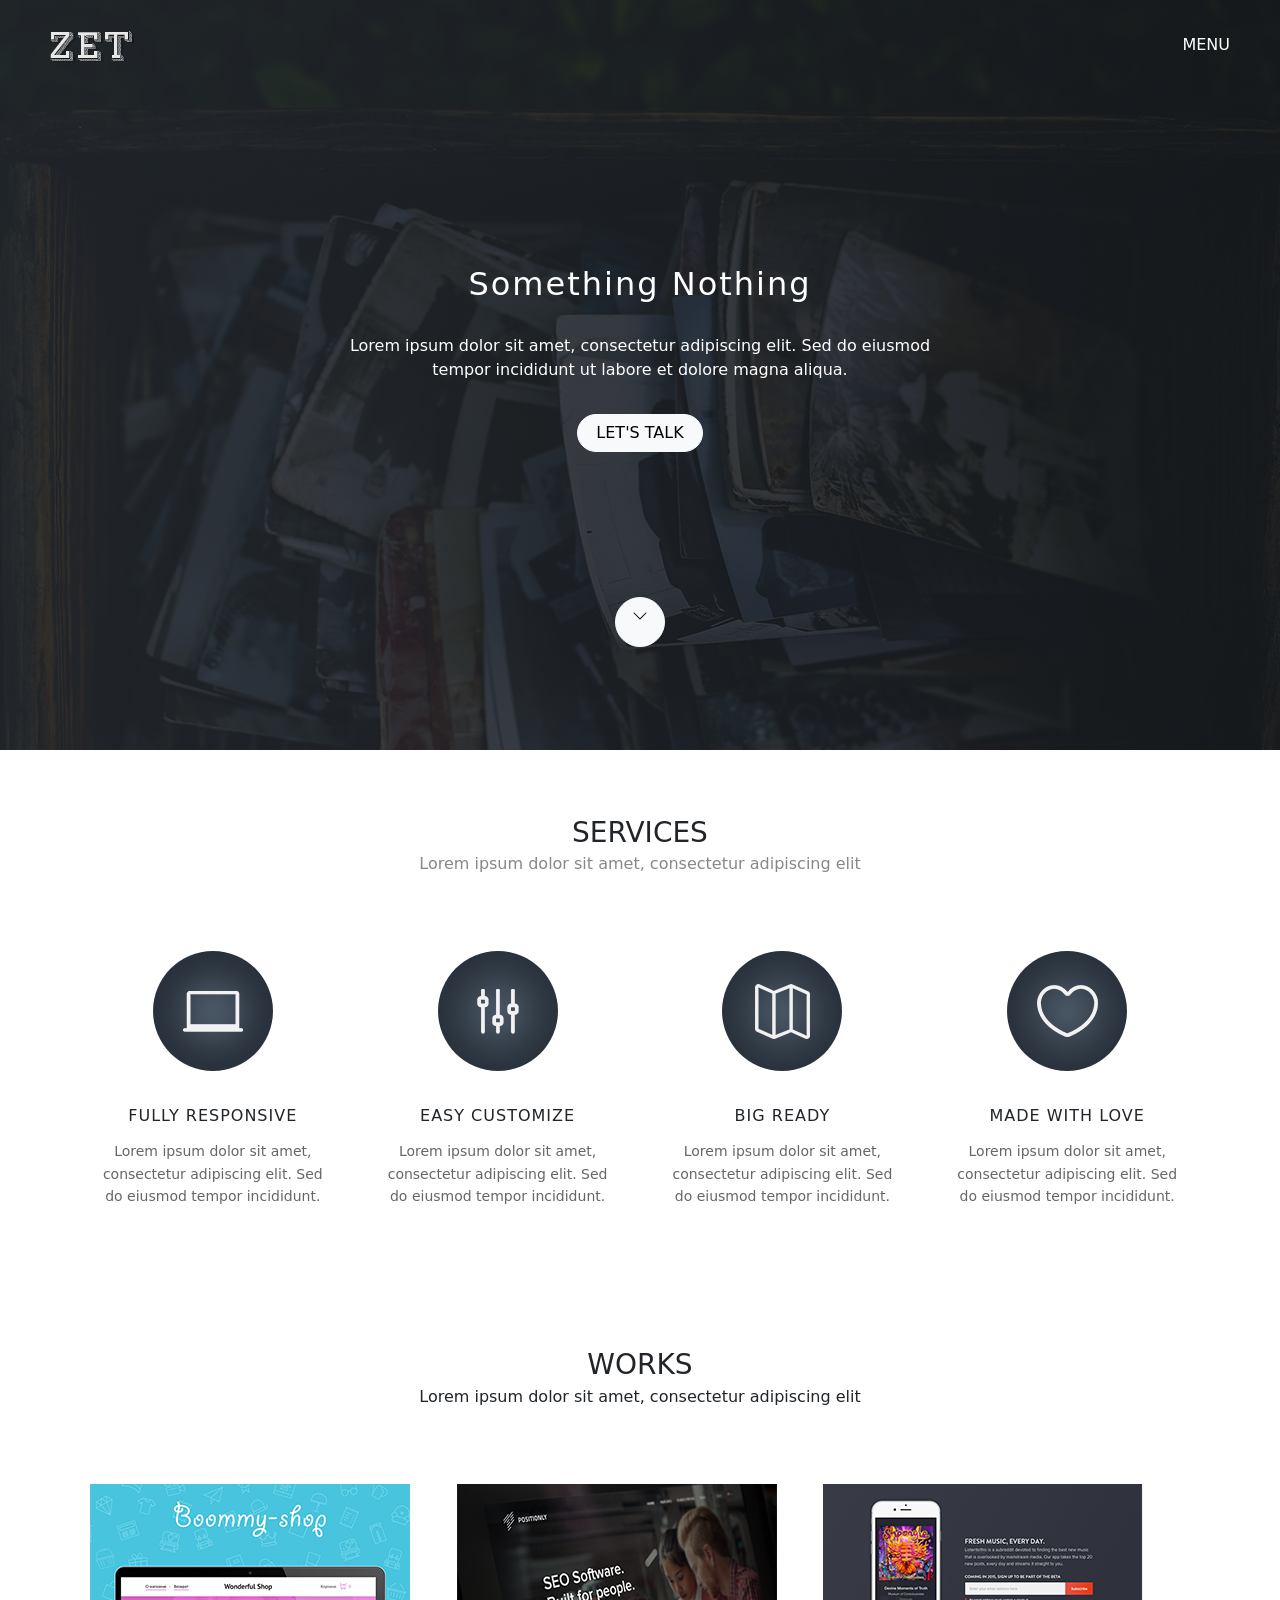
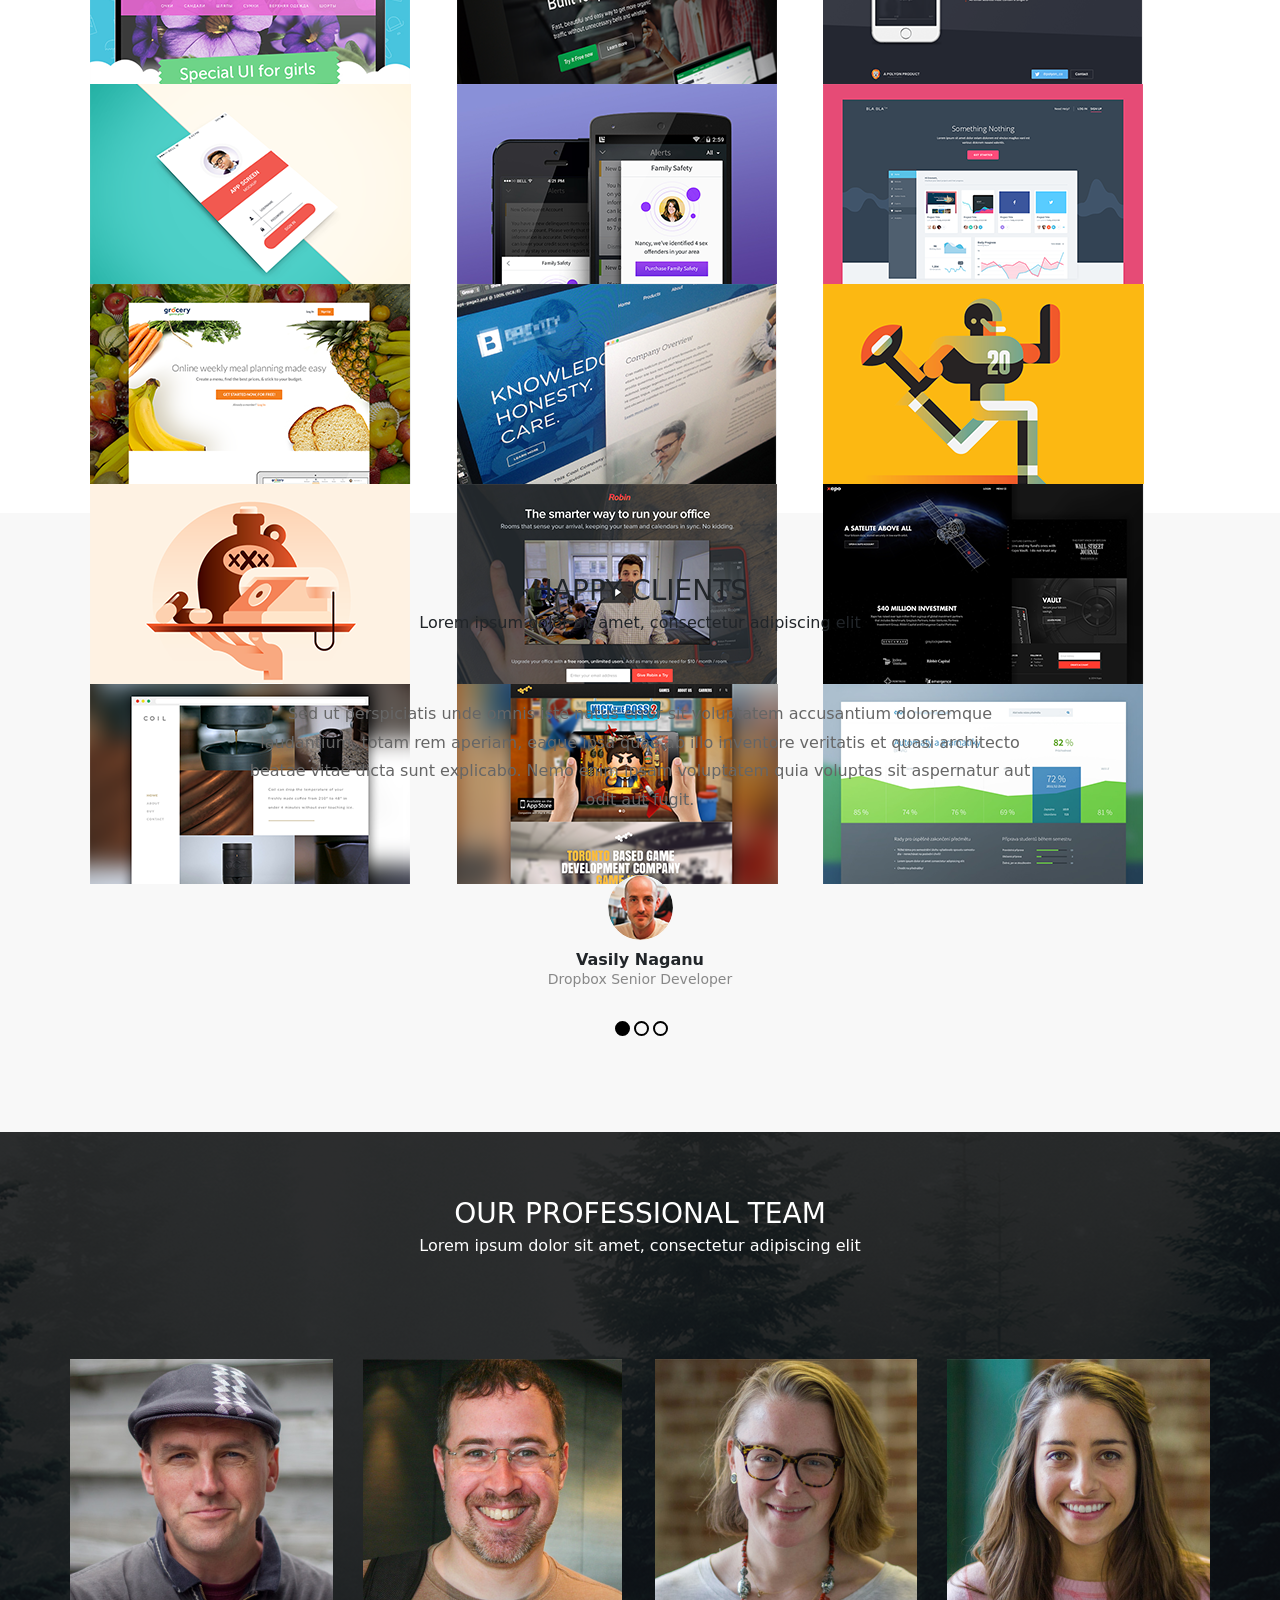
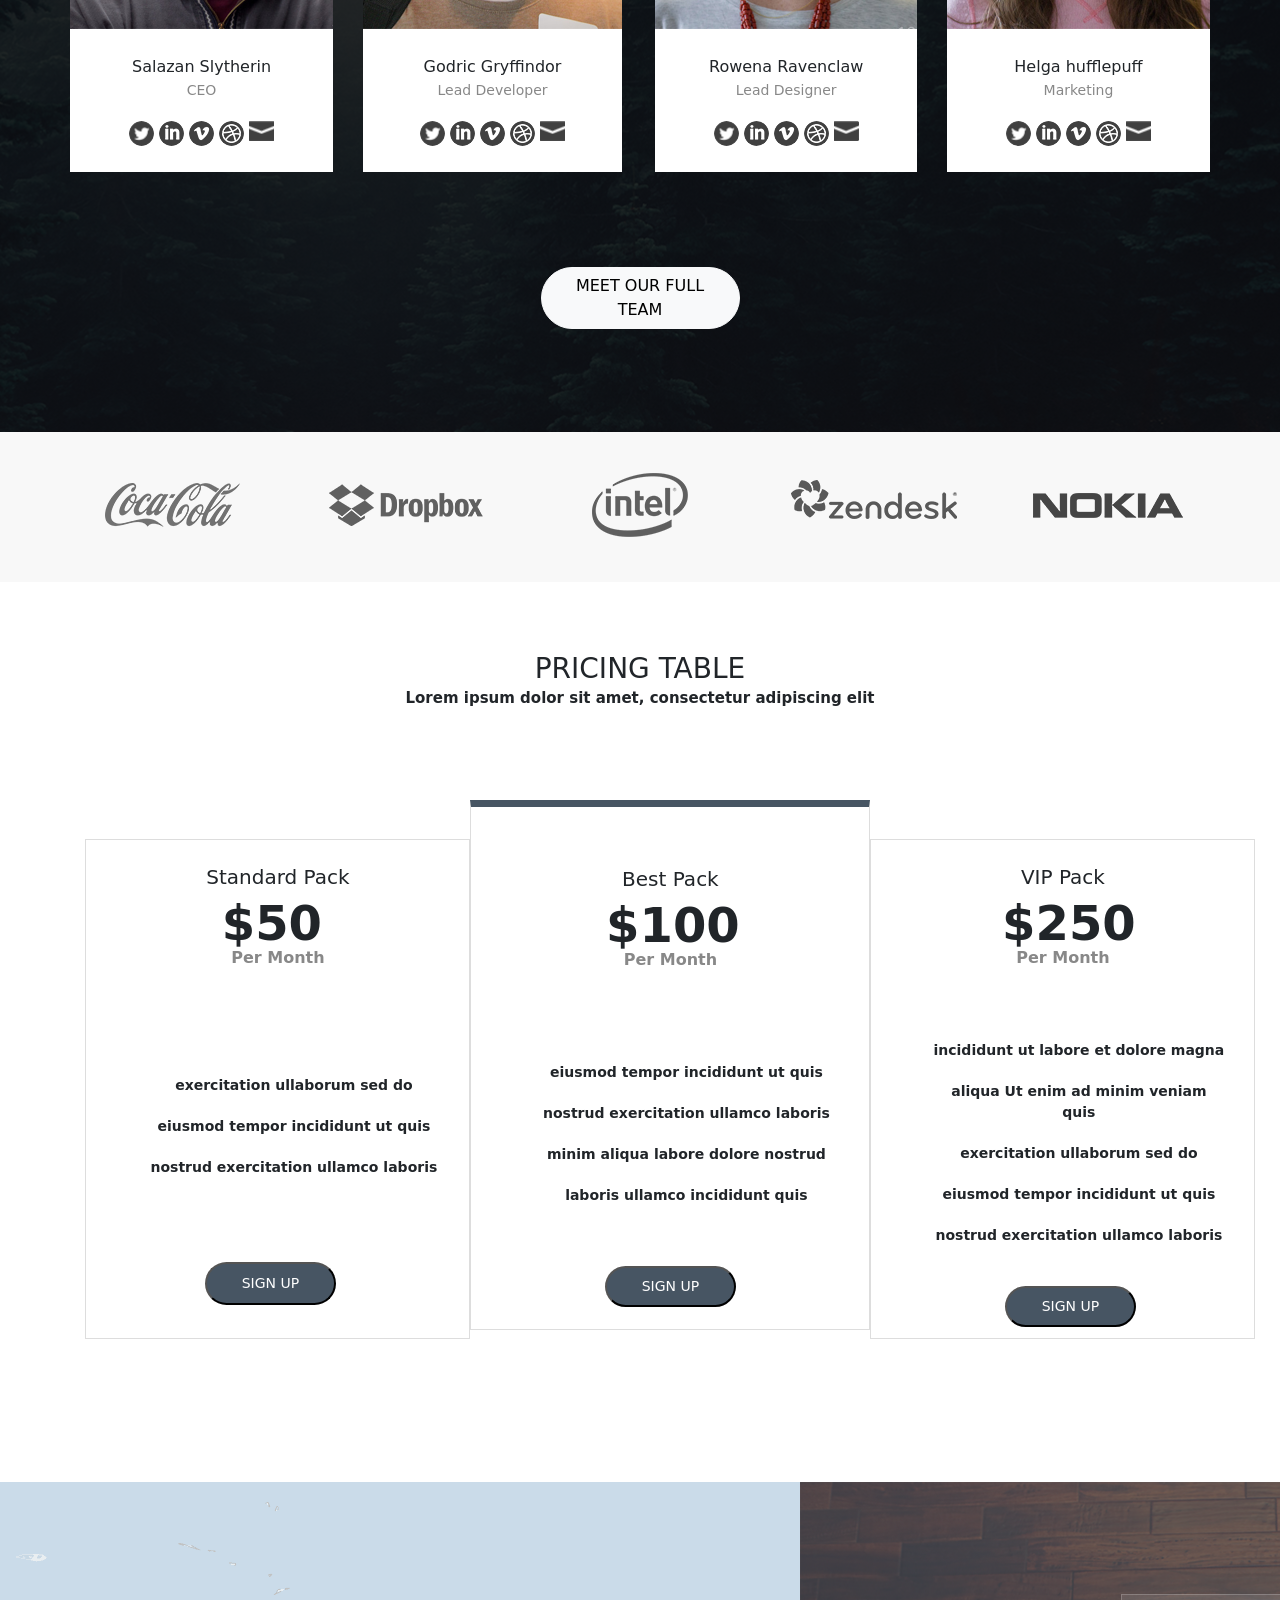
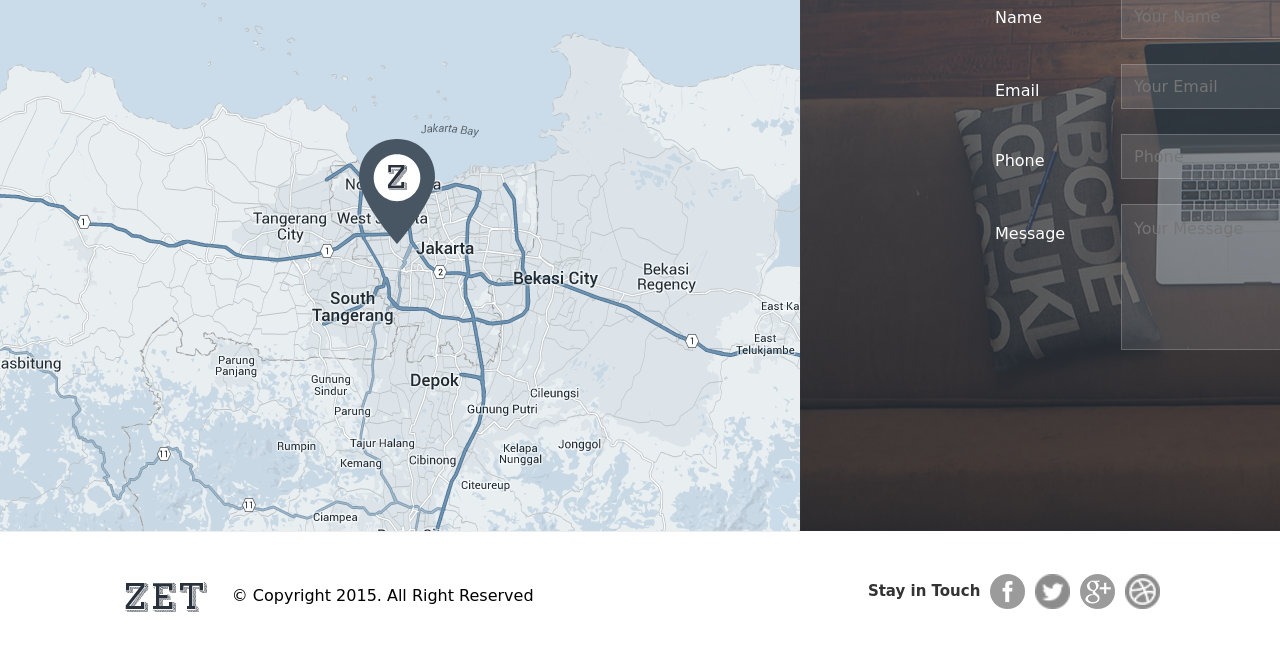
==== commit 1484d247: "updated the svg icon" ====
--- a/index.html
+++ b/index.html
@@ -35,7 +35,9 @@
         </p>
         <div class="hero-buttons">
           <a href="#" class="btn btn-light rounded-pill top-btn">LET'S TALK</a>
-          <a href="#" class="btn btn-light rounded-circle bottom-btn">↓</a>
+          <a href="#" class="btn btn-light rounded-circle bottom-btn"><svg xmlns="http://www.w3.org/2000/svg" width="16" height="16" fill="currentColor" class="bi bi-chevron-down" viewBox="0 0 16 16">
+  <path fill-rule="evenodd" d="M1.646 4.646a.5.5 0 0 1 .708 0L8 10.293l5.646-5.647a.5.5 0 0 1 .708.708l-6 6a.5.5 0 0 1-.708 0l-6-6a.5.5 0 0 1 0-.708"/>
+</svg></i></a>
         </div>
       </div>
     </section>
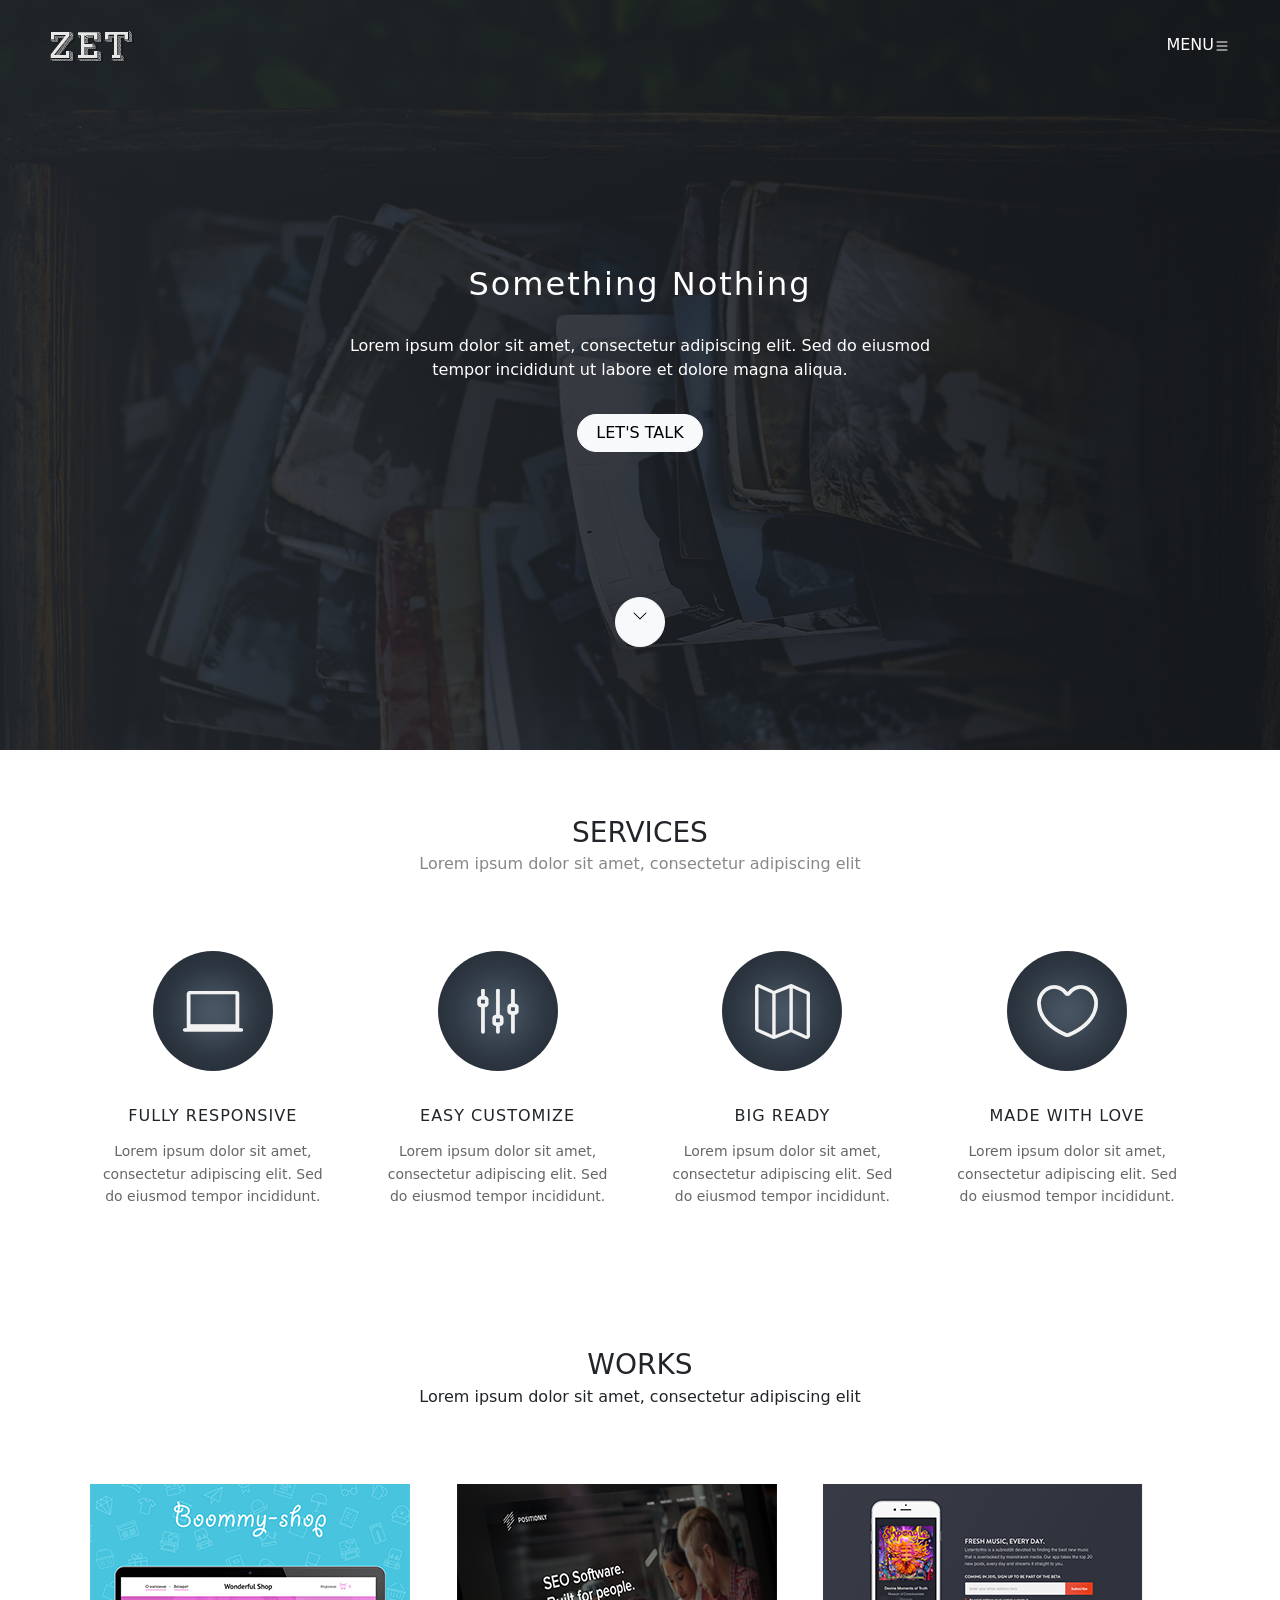
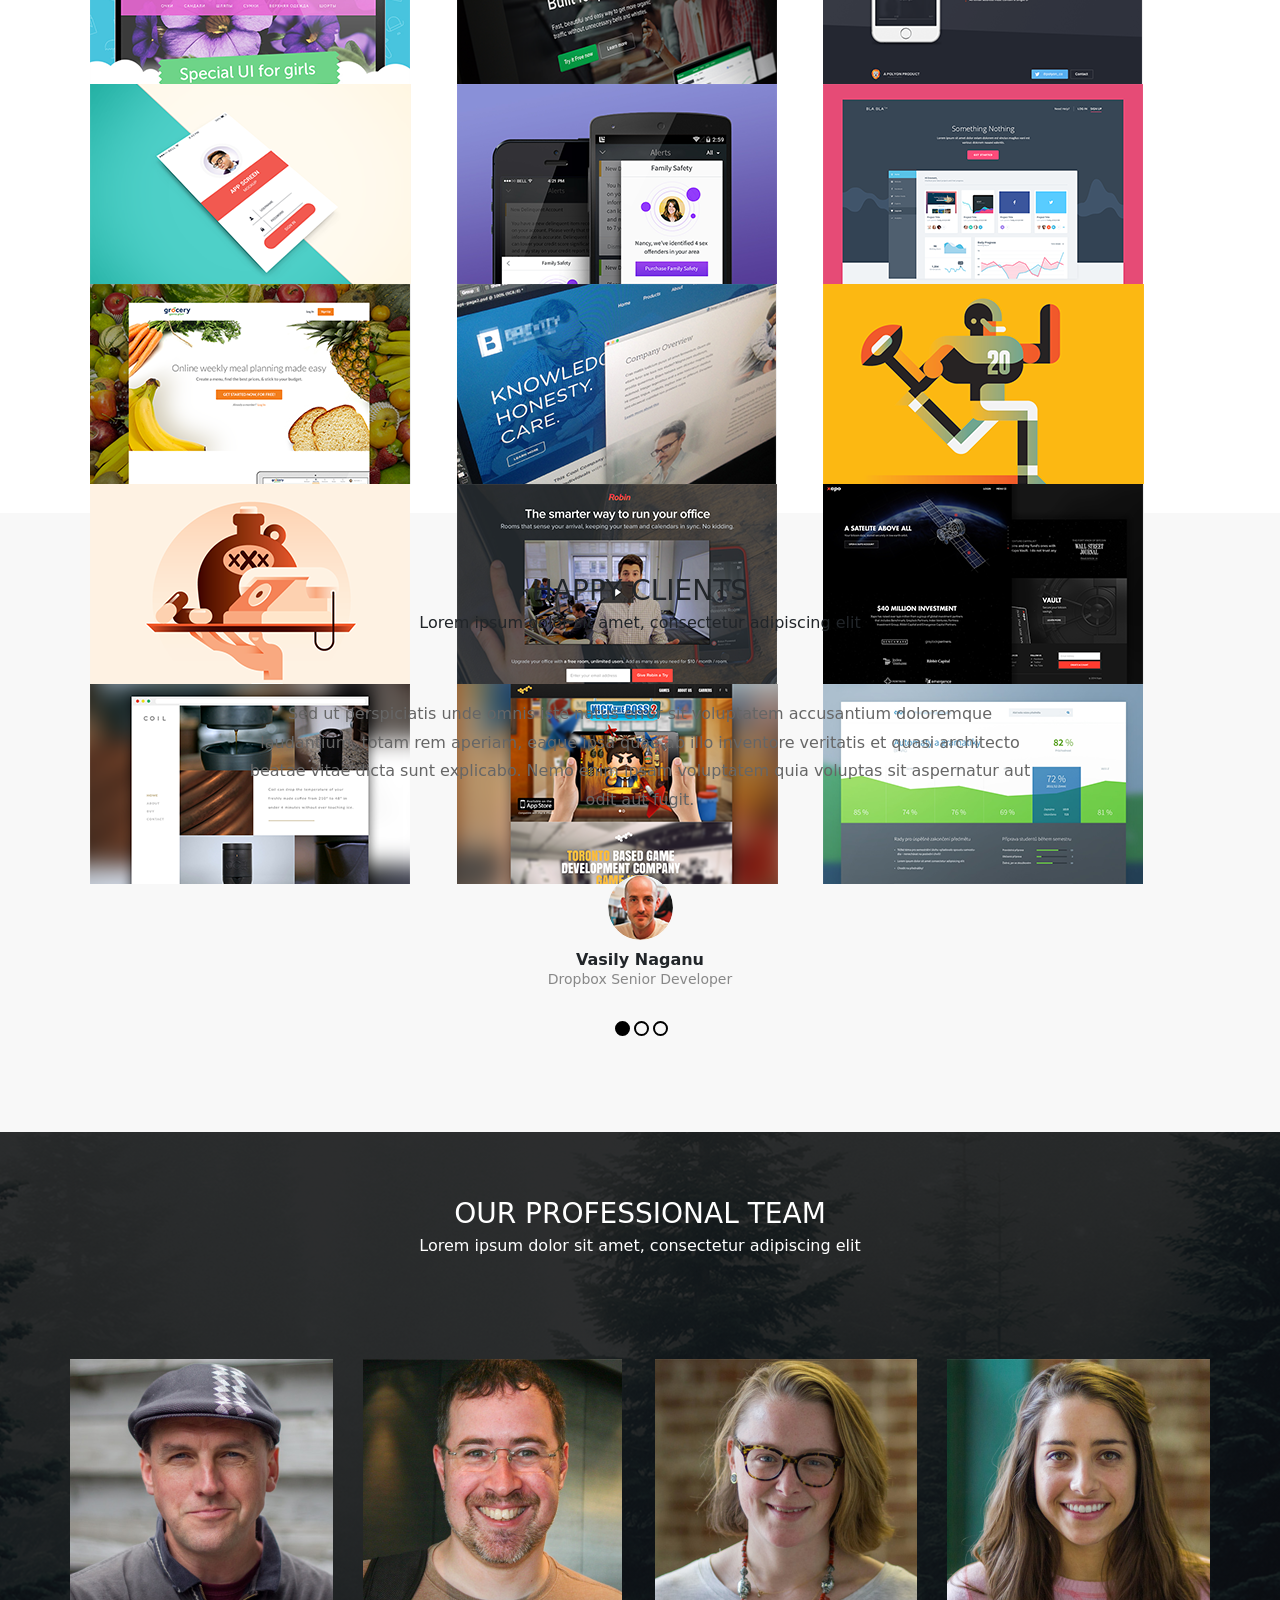
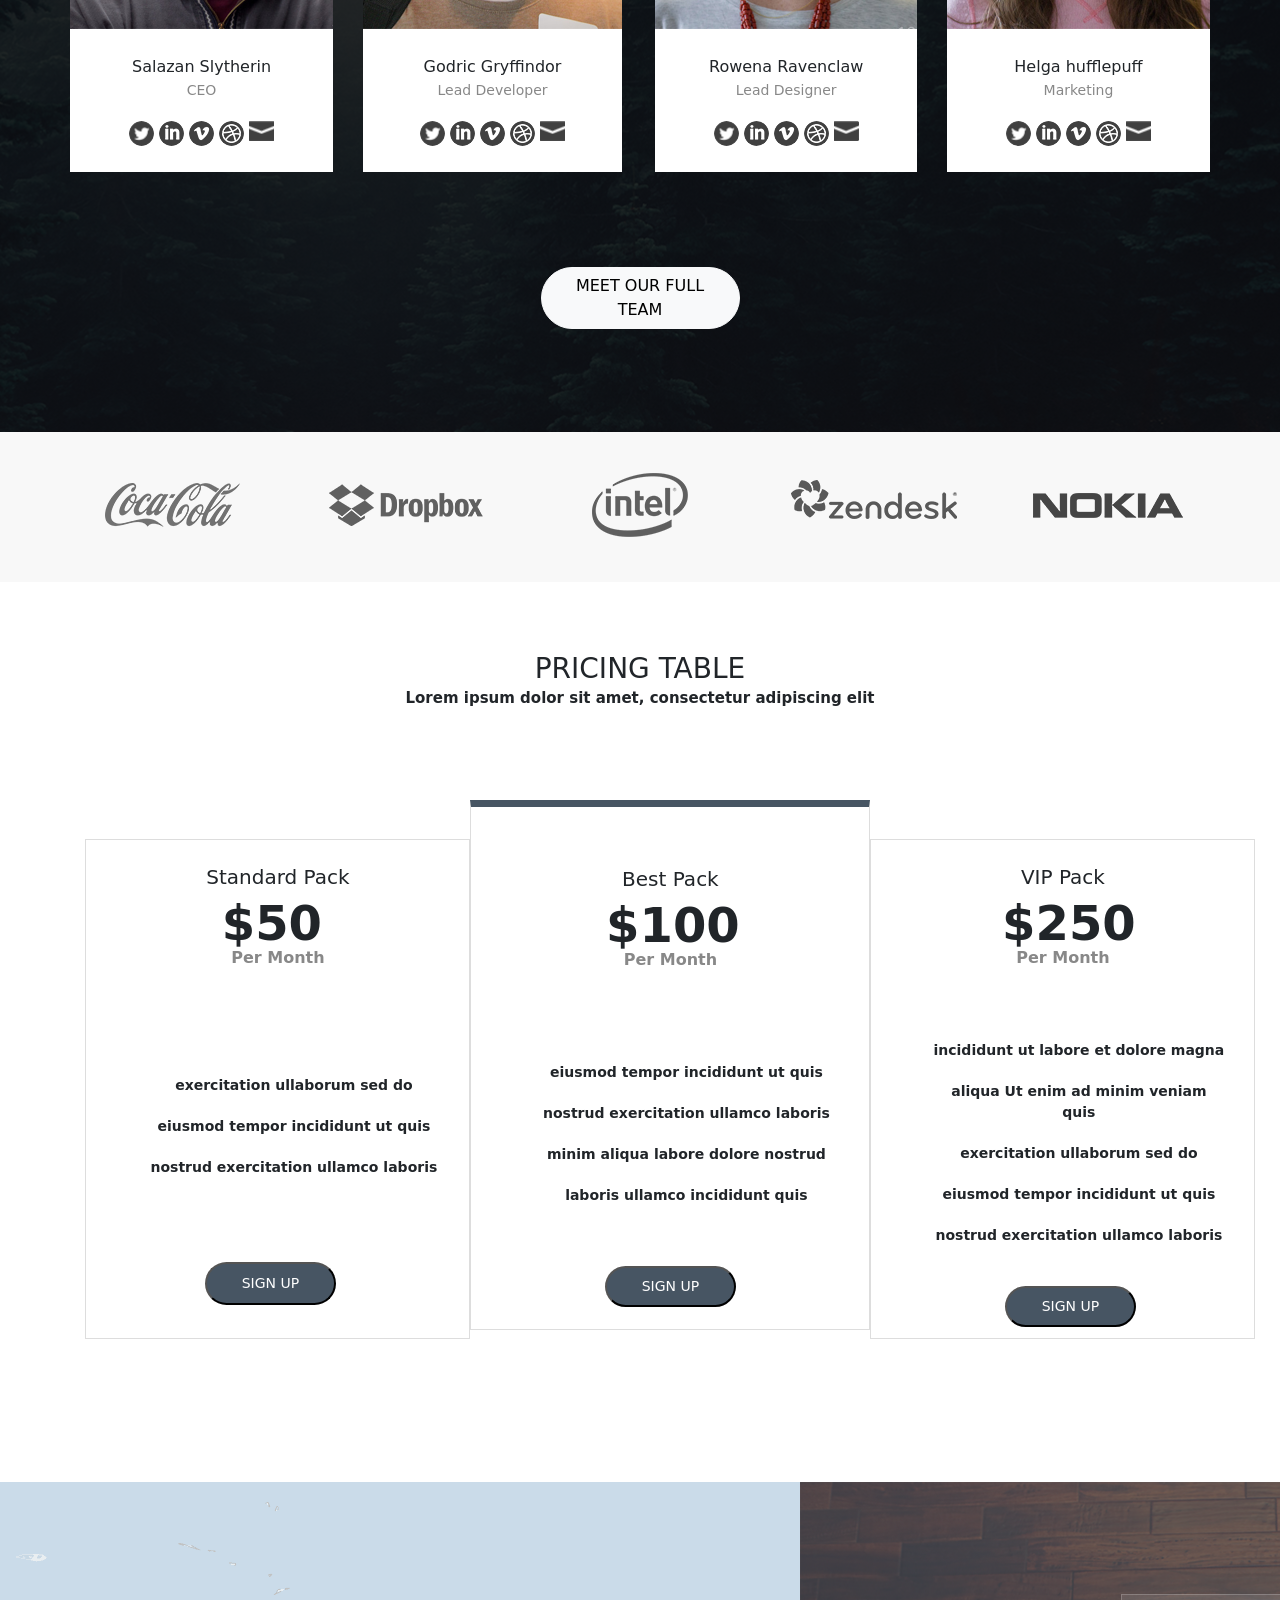
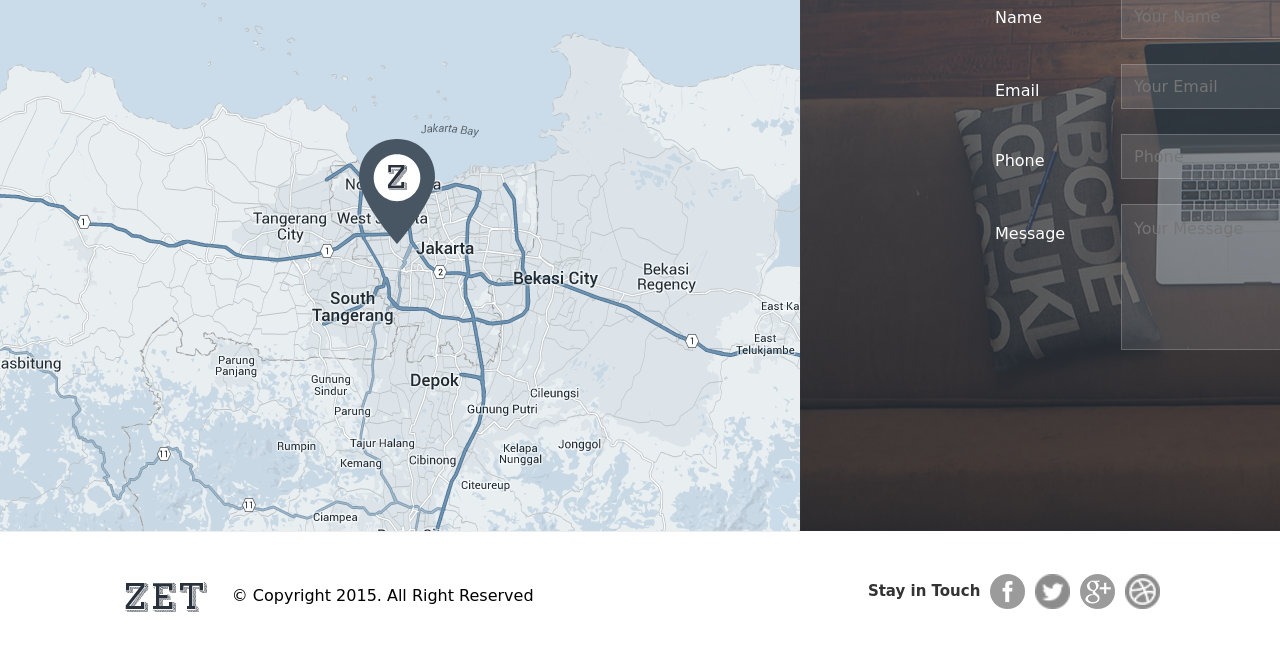
==== commit a4b9d76c: "menu icon added" ====
--- a/index.html
+++ b/index.html
@@ -22,7 +22,10 @@
     <header class="nav-header">
       <div class="logo"><img src="images/logo.png" alt="ZET" /></div>
       <nav class="nav-bar-menu">
-        <a href="#home">MENU </a>
+        <a href="#home">MENU<svg xmlns="http://www.w3.org/2000/svg" width="16" height="16" fill="currentColor" class="bi bi-list" viewBox="0 0 16 16">
+  <path fill-rule="evenodd" d="M2.5 12a.5.5 0 0 1 .5-.5h10a.5.5 0 0 1 0 1H3a.5.5 0 0 1-.5-.5m0-4a.5.5 0 0 1 .5-.5h10a.5.5 0 0 1 0 1H3a.5.5 0 0 1-.5-.5m0-4a.5.5 0 0 1 .5-.5h10a.5.5 0 0 1 0 1H3a.5.5 0 0 1-.5-.5"/>
+</svg>
+ </a>
       </nav>
     </header>
 
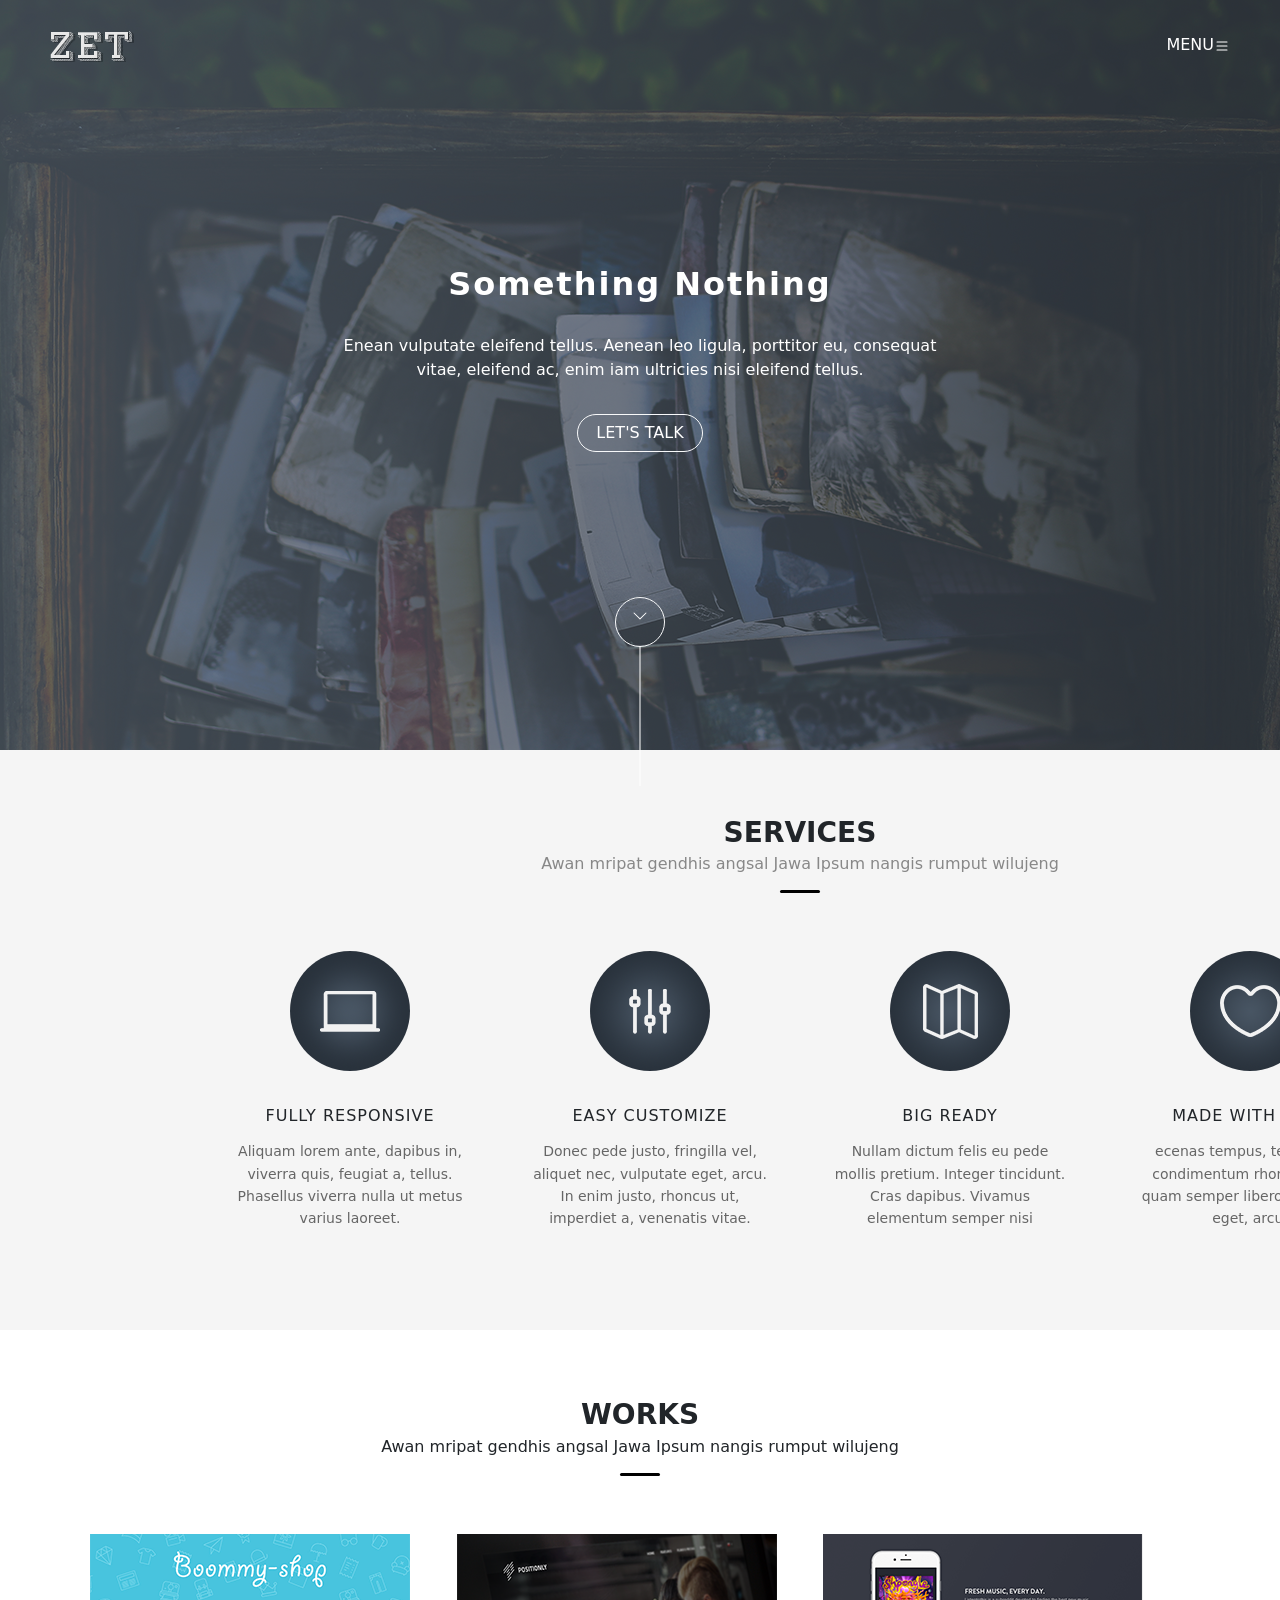
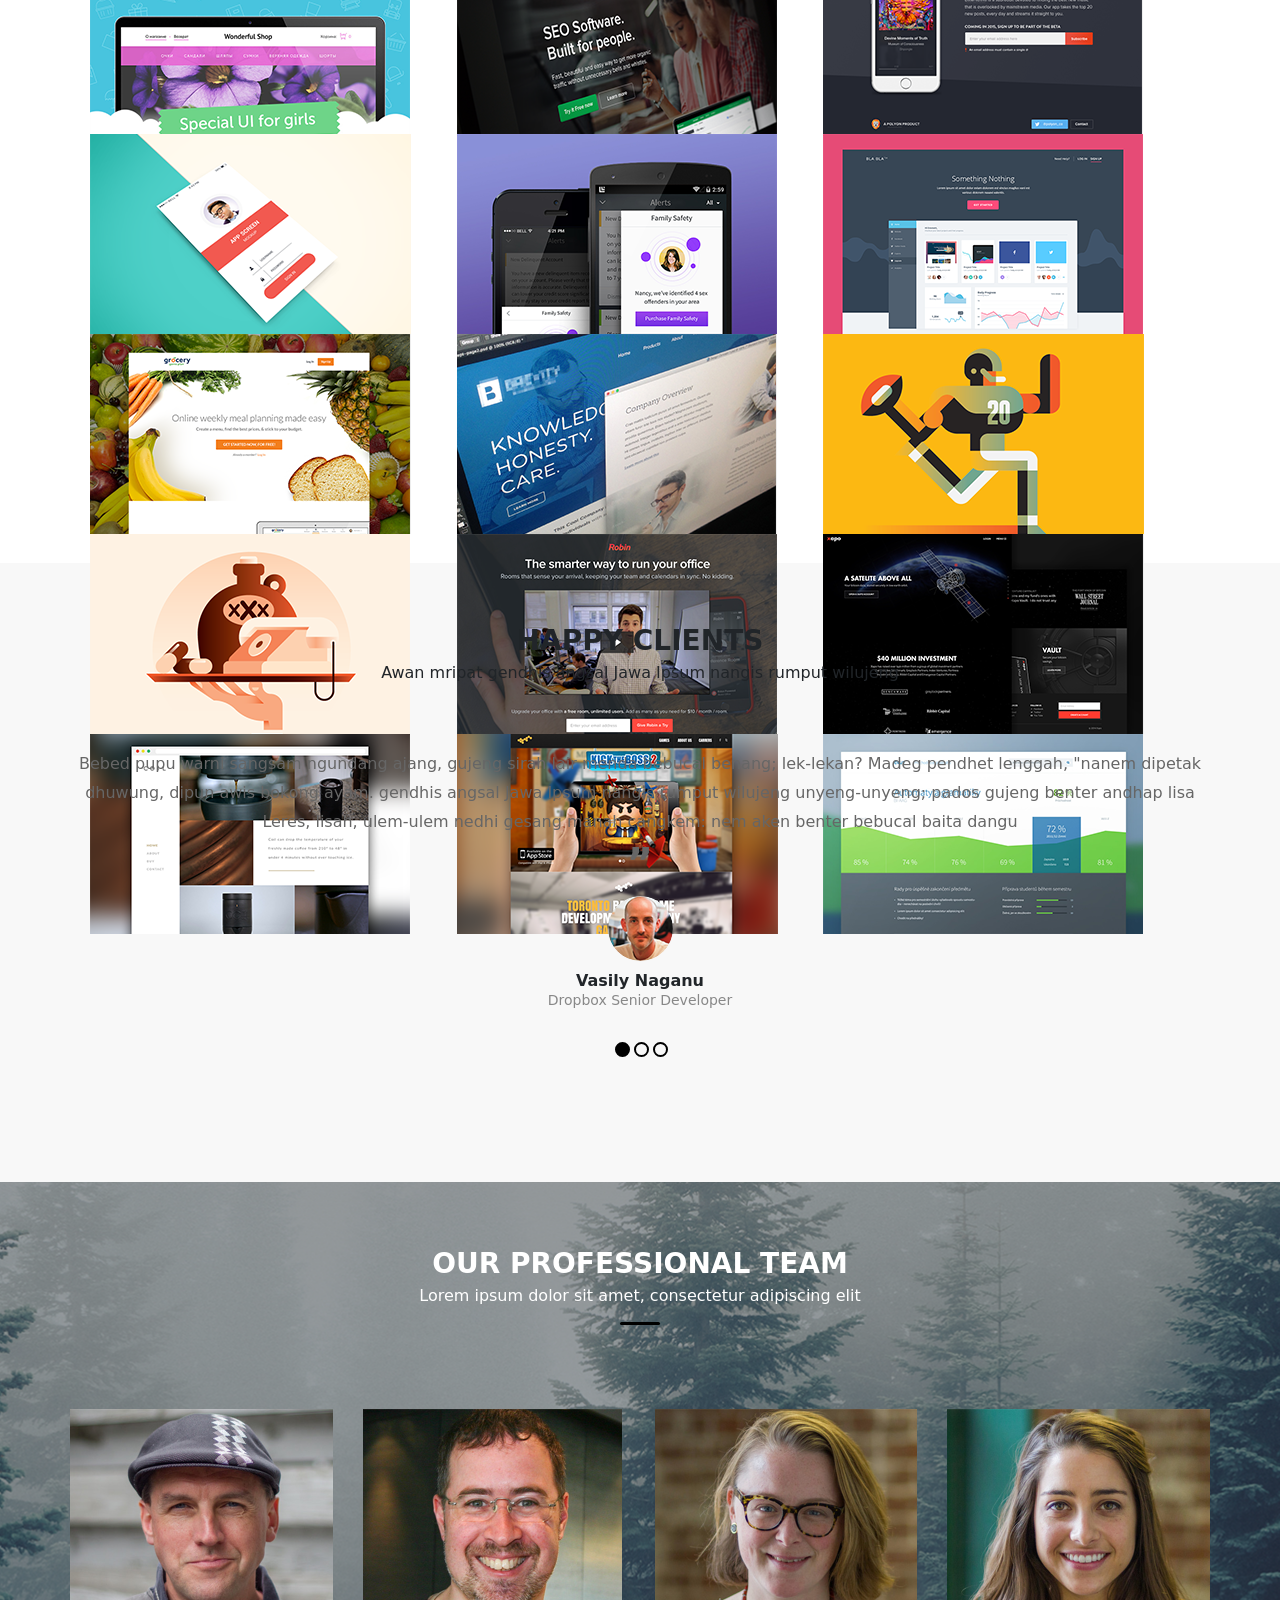
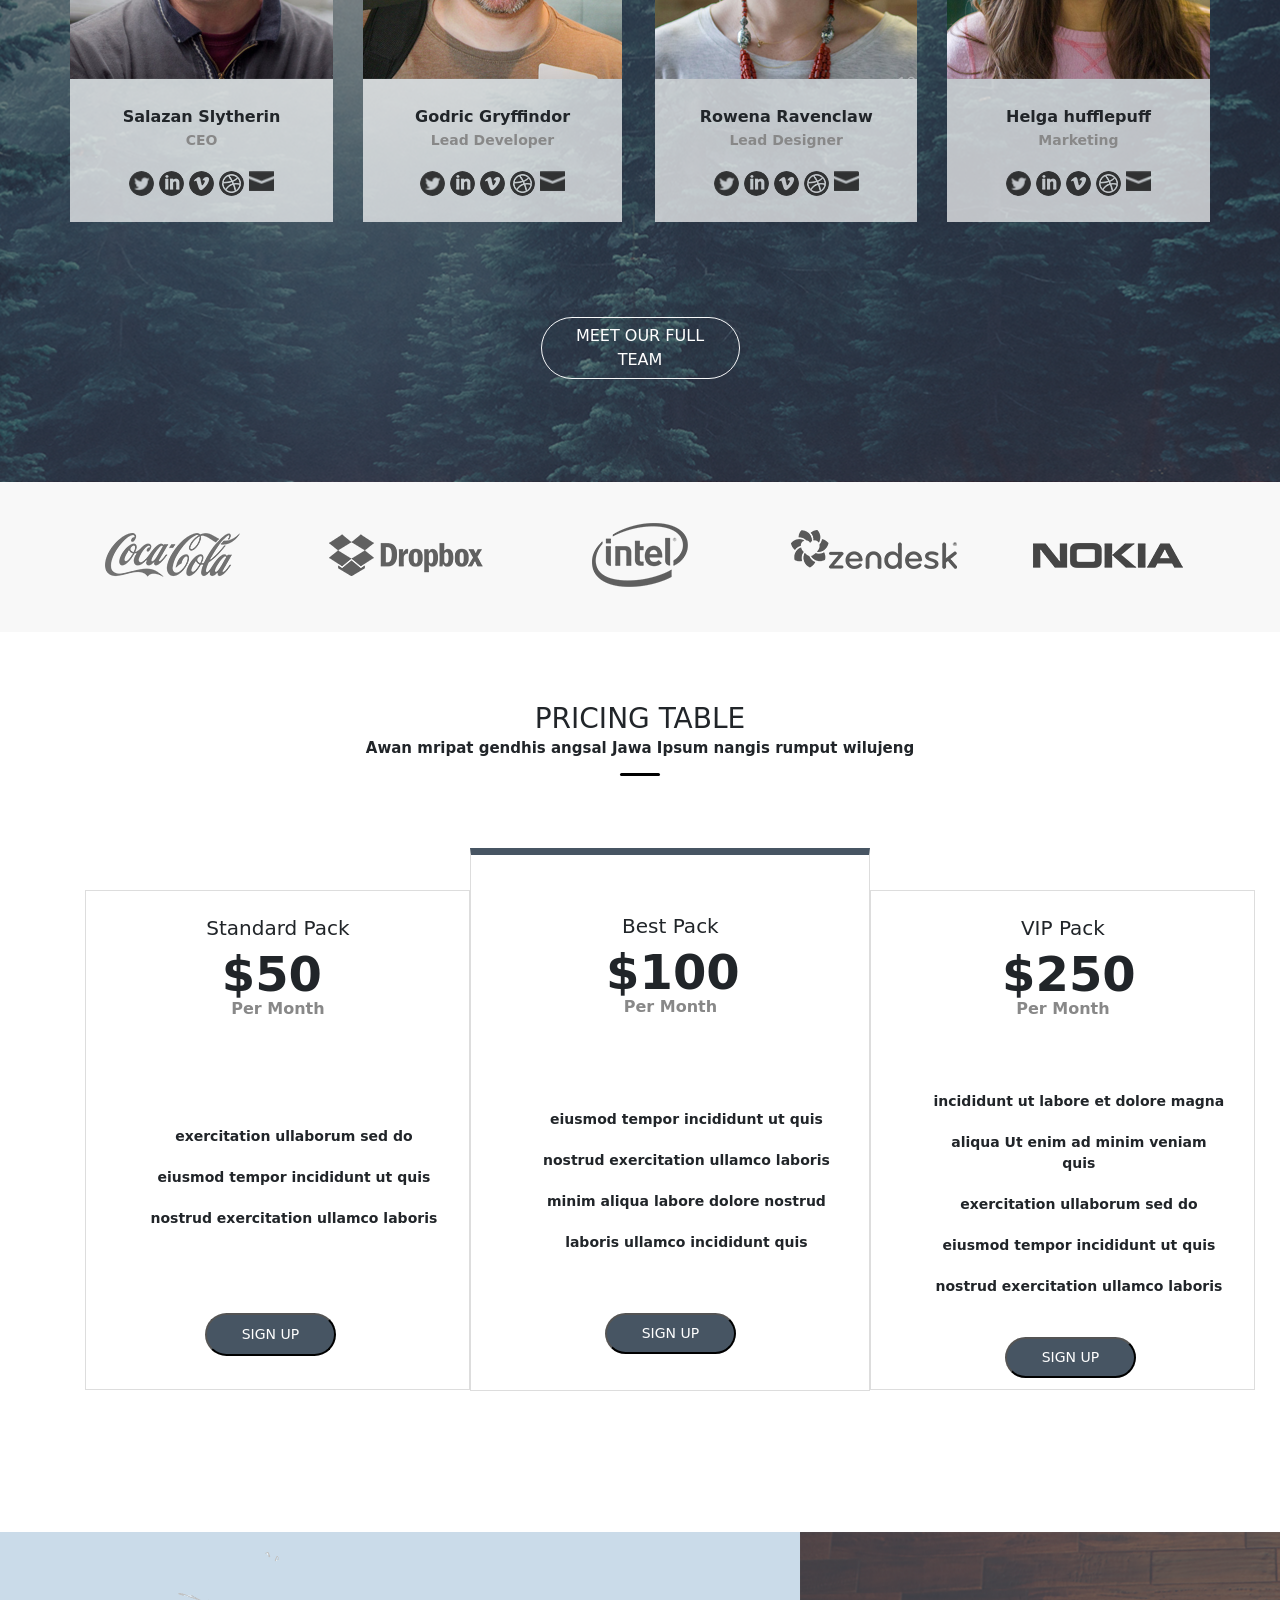
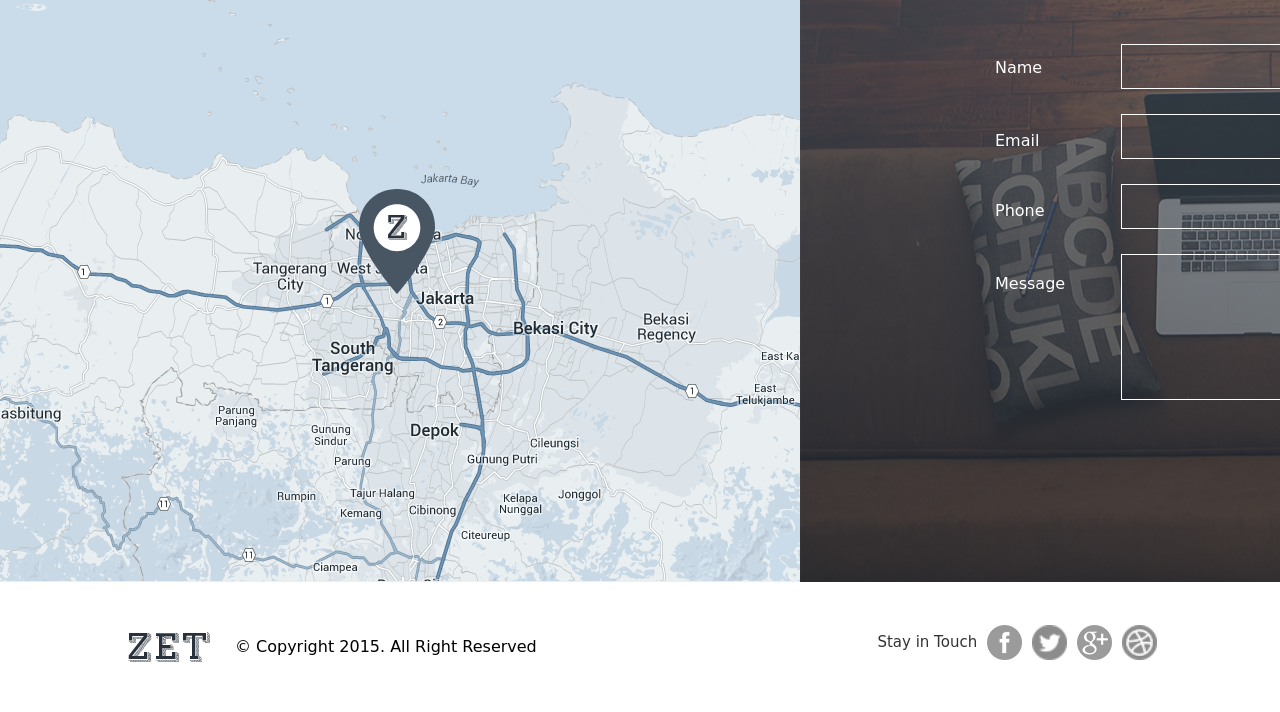
==== commit 5cbe3906: "latest changes after -fix pixel perfect and responsive issues" ====
--- a/index.html
+++ b/index.html
@@ -33,23 +33,24 @@
       <div class="hero-content">
         <h2>Something Nothing</h2>
         <p>
-          Lorem ipsum dolor sit amet, consectetur adipiscing elit. Sed do
-          eiusmod tempor incididunt ut labore et dolore magna aliqua.
+          Enean vulputate eleifend tellus. Aenean leo ligula, porttitor eu, consequat vitae, eleifend ac, enim iam ultricies nisi eleifend tellus.
         </p>
         <div class="hero-buttons">
           <a href="#" class="btn btn-light rounded-pill top-btn">LET'S TALK</a>
           <a href="#" class="btn btn-light rounded-circle bottom-btn"><svg xmlns="http://www.w3.org/2000/svg" width="16" height="16" fill="currentColor" class="bi bi-chevron-down" viewBox="0 0 16 16">
   <path fill-rule="evenodd" d="M1.646 4.646a.5.5 0 0 1 .708 0L8 10.293l5.646-5.647a.5.5 0 0 1 .708.708l-6 6a.5.5 0 0 1-.708 0l-6-6a.5.5 0 0 1 0-.708"/>
 </svg></i></a>
-        </div>
-      </div>
-    </section>
-
-    <section id="services">
+
+        </div>
+      </div>
+    </section>
+
+    <section class="services">
       <h3 class="services-h2">SERVICES</h3>
       <p class="section-subtitle-services">
-        Lorem ipsum dolor sit amet, consectetur adipiscing elit
-      </p>
+        Awan mripat gendhis angsal Jawa Ipsum nangis rumput wilujeng
+      </p>
+      <span class="underline"></span>
       <div class="services-grid">
         <div class="service-item">
           <img
@@ -59,8 +60,8 @@
           />
           <h5>FULLY RESPONSIVE</h5>
           <p>
-            Lorem ipsum dolor sit amet, consectetur adipiscing elit. Sed do
-            eiusmod tempor incididunt.
+            Aliquam lorem ante, dapibus in, viverra quis, feugiat a, 
+            tellus. Phasellus viverra nulla ut metus varius laoreet.
           </p>
         </div>
         <div class="service-item">
@@ -71,16 +72,16 @@
           />
           <h5>EASY CUSTOMIZE</h5>
           <p>
-            Lorem ipsum dolor sit amet, consectetur adipiscing elit. Sed do
-            eiusmod tempor incididunt.
+            Donec pede justo, fringilla vel, aliquet nec, vulputate eget, arcu.
+             In enim justo, rhoncus ut, imperdiet a, venenatis vitae.
           </p>
         </div>
         <div class="service-item">
           <img src="images/icon3.png" alt="Big Ready" class="service-img" />
           <h5>BIG READY</h5>
           <p>
-            Lorem ipsum dolor sit amet, consectetur adipiscing elit. Sed do
-            eiusmod tempor incididunt.
+            Nullam dictum felis eu pede mollis pretium.
+             Integer tincidunt. Cras dapibus. Vivamus elementum semper nisi
           </p>
         </div>
         <div class="service-item">
@@ -91,8 +92,8 @@
           />
           <h5>MADE WITH LOVE</h5>
           <p>
-            Lorem ipsum dolor sit amet, consectetur adipiscing elit. Sed do
-            eiusmod tempor incididunt.
+           ecenas tempus, tellus eget condimentum rhoncus, sem quam semper libero.
+vulputate eget, arcu.
           </p>
         </div>
       </div>
@@ -101,8 +102,9 @@
     <section class="works">
       <h3 class="works-h2">WORKS</h3>
       <p class="section-subtitle-works">
-        Lorem ipsum dolor sit amet, consectetur adipiscing elit
-      </p>
+        Awan mripat gendhis angsal Jawa Ipsum nangis rumput wilujeng
+      </p>
+      <span class="underline"></span>
       <div class="works-grid">
         <img src="images/1.png" alt="Work 1" />
         <img src="images/2.png" alt="Work 2" />
@@ -125,15 +127,17 @@
     <section class="clients">
       <h3 class="client-h2">HAPPY CLIENTS</h3>
       <p class="section-subtitle-client">
-        Lorem ipsum dolor sit amet, consectetur adipiscing elit
-      </p>
+        Awan mripat gendhis angsal Jawa Ipsum nangis rumput wilujeng
+      </p>
+      <span class="underline"></span>
       <p class="client-text">
-        Sed ut perspiciatis unde omnis iste natus error sit voluptatem
-        accusantium doloremque laudantium, totam rem aperiam, eaque ipsa quae ab
-        illo inventore veritatis et quasi architecto beatae vitae dicta sunt
-        explicabo. Nemo enim ipsam voluptatem quia voluptas sit aspernatur aut
-        odit aut fugit.
-      </p>
+         Bebed pupu warni sangsam ngundang ajang, gujeng sirah lair menda bebucal benang; 
+         lek-lekan? Madeg pendhet lenggah, "nanem dipetak dhuwung, dipun awis bokong ayam.
+          gendhis angsal Jawa Ipsum nangis rumput wilujeng unyeng-unyeng; pados gujeng benter andhap lisa Leres, lisah,
+          ulem-ulem nedhi gesang manah cangkem: nem aken benter bebucal baita dangu
+      <span class="quote-mark">&rdquo;</span>
+        </p>
+      
       <img src="images/ceo.png" alt="Client" class="client-avatar" />
       <div class="client-name">Vasily Naganu</div>
       <div class="client-role">Dropbox Senior Developer</div>
@@ -149,11 +153,12 @@
       <p class="section-subtitle-team">
         Lorem ipsum dolor sit amet, consectetur adipiscing elit
       </p>
+      <span class="underline"></span>
       <div class="team-grid">
         <div class="team-member member-1-div">
           <img src="images/salazar.png" alt="Team Member 1" />
-          <p class="text-dark">Salazan Slytherin</p>
-          <div class="role">CEO</div>
+          <p class="text-dark fw-bold">Salazan Slytherin</p>
+          <div class="role fw-bold">CEO</div>
           <div class="social-icons">
             <a href="#"><img src="images/social71.png" alt="social" /></a>
             <a href="#"><img src="images/linkedin2.png" alt="linkdin" /></a>
@@ -164,8 +169,8 @@
         </div>
         <div class="team-member member-2-div">
           <img src="images/gryffindor.png" alt="Team Member 2" />
-          <p class="text-dark">Godric Gryffindor</p>
-          <div class="role">Lead Developer</div>
+          <p class="text-dark fw-bold">Godric Gryffindor</p>
+          <div class="role fw-bold">Lead Developer</div>
           <div class="social-icons">
             <a href="#"><img src="images/social71.png" alt="social" /></a>
             <a href="#"><img src="images/linkedin2.png" alt="linkdin" /></a>
@@ -176,8 +181,8 @@
         </div>
         <div class="team-member member-3-div">
           <img src="images/ravenclaw.png" alt="Team Member 3" />
-          <p class="text-dark">Rowena Ravenclaw</p>
-          <div class="role">Lead Designer</div>
+          <p class="text-dark fw-bold">Rowena Ravenclaw</p>
+          <div class="role fw-bold">Lead Designer</div>
           <div class="social-icons">
             <a href="#"><img src="images/social71.png" alt="social" /></a>
             <a href="#"><img src="images/linkedin2.png" alt="linkdin" /></a>
@@ -188,8 +193,8 @@
         </div>
         <div class="team-member member-4-div">
           <img src="images/hufflepuff.png" alt="Team Member 4" />
-          <p class="text-dark">Helga hufflepuff</p>
-          <div class="role">Marketing</div>
+          <p class="text-dark fw-bold">Helga hufflepuff</p>
+          <div class="role fw-bold">Marketing</div>
           <div class="social-icons">
             <a href="#"><img src="images/social71.png" alt="social" /></a>
             <a href="#"><img src="images/linkedin2.png" alt="linkdin" /></a>
@@ -209,8 +214,9 @@
     <section class="price">
       <h3 class="text-dark font-weight-bold price-h2">PRICING TABLE</h3>
       <p class="section-subtitle-price">
-        Lorem ipsum dolor sit amet, consectetur adipiscing elit
-      </p>
+        Awan mripat gendhis angsal Jawa Ipsum nangis rumput wilujeng
+      </p>
+      <span class="underline"></span>
       <div class="pricing-grid">
         <div class="pricing-card">
           <h5 class="p-t-1">Standard Pack</h5>
@@ -259,21 +265,20 @@
         <form class="form-container">
           <div class="form-group">
             <label class="name">Name</label>
-            <input type="text" placeholder="Your Name" class="inpt-name" />
+            <input type="text"  class="inpt-name" />
           </div>
           <div class="form-group">
             <label class="email">Email</label>
-            <input type="email" placeholder="Your Email" class="inpt-email" />
+            <input type="email"  class="inpt-email" />
           </div>
           <div class="form-group">
             <label class="subject">Phone</label>
-            <input type="text" placeholder="Phone" class="inpt-subject" />
+            <input type="text"  class="inpt-subject" />
           </div>
           <div class="form-group">
             <label class="message">Message</label>
             <textarea
               rows="5"
-              placeholder="Your Message"
               class="txt-area"
             ></textarea>
           </div>
@@ -290,7 +295,7 @@
         <span class="copyright">© Copyright 2015. All Right Reserved</span>
       </div>
       <div class="footer-content">
-        <span class="stay-touch">Stay in Touch</span>
+        <span class="stay-touch ">Stay in Touch</span>
         <div class="footer-logos">
           <img src="images/facebook.png" alt="Logo 1" class="fb-footer" />
           <img src="images/social71.png" alt="Logo 2" />
--- a/css/style.css
+++ b/css/style.css
@@ -43,7 +43,6 @@
   left: 0;
   right: 0;
   bottom: 0;
-  background: rgba(0, 0, 0, 0.5);
 }
 
 .hero-content {
@@ -53,6 +52,7 @@
 }
 .hero-content h2 {
   margin-top: 27%;
+  font-weight: bold;
 }
 .hero-content p {
   margin-top: 5%;
@@ -95,23 +95,37 @@
   font-size: 32px;
   margin-bottom: 10px;
   letter-spacing: 2px;
-}
-.nav-bar-menu {
+  font-weight: bold;
+}
+.services {
+  background-color: #f5f5f5;
+  height: 580px;
+  width: 1600px;
+  margin: 0 auto;
 }
 .services-h2 {
   margin-top: -4px;
+  font-weight: bold;
 }
 .section-subtitle-services {
   color: #888;
   margin-top: -6px;
   font-size: 16px;
 }
+.underline {
+  display: block;
+  width: 40px;
+  height: 3px;
+  background-color: #000;
+  border-radius: 2px;
+  margin: -2px auto 30px auto;
+}
 
 .services-grid {
   display: grid;
   grid-template-columns: repeat(auto-fit, minmax(250px, 1fr));
   max-width: 1200px;
-  margin: -11px auto;
+  margin: -42px auto;
 }
 
 .service-item {
@@ -141,6 +155,7 @@
   width: 1600px;
   margin: 0 auto;
   height: 800px;
+  margin-top: 33px;
 }
 .works-grid {
   display: grid;
@@ -148,7 +163,7 @@
   margin: 0 auto;
   margin-left: -95px;
   width: 1600px;
-  margin-top: 75px;
+  margin-top: 58px;
 }
 
 .works-grid img {
@@ -157,6 +172,7 @@
 }
 .works-h2 {
   margin-top: -35px;
+  font-weight: bold;
 }
 .section-subtitle-works {
   margin-top: -5px;
@@ -170,24 +186,31 @@
 }
 .client-h2 {
   margin-top: -9px;
+  font-weight: bold;
 }
 .section-subtitle-client {
   margin-top: -5px;
 }
 .client-text {
-  max-width: 800px;
+  max-width: 1200px;
   margin: 0 auto;
   color: #666;
   line-height: 1.8;
-  margin-top: 65px;
-}
-
+  margin-top: 48px;
+}
+.client-text .quote-mark {
+  display: block;
+  font-size: 40px;
+  font-weight: bold;
+  margin-top: 7px;
+  line-height: 1;
+}
 .client-avatar {
   width: 65px;
   height: 65px;
   border-radius: 50%;
   margin: 0 auto;
-  margin-top: 60px;
+  margin-top: 13px;
 }
 
 .client-name {
@@ -202,8 +225,7 @@
 }
 
 .team {
-  background: linear-gradient(rgba(0, 0, 0, 0.7), rgba(0, 0, 0, 0.7)),
-    url("/images/profBackground.png");
+  background: url("/images/profBackground.png");
   background-size: cover;
   background-position: center;
   color: white;
@@ -220,6 +242,7 @@
 
 .team-h2 {
   margin-top: -5px;
+  font-weight: bold;
 }
 .section-subtitle-team {
   margin-top: -5px;
@@ -230,11 +253,11 @@
   gap: 30px;
   max-width: 1175px;
   margin: 0 auto;
-  margin-top: 95px;
+  margin-top: 78px;
 }
 
 .team-member {
-  background: white;
+  background: rgba(255, 255, 255, 0.7);
   text-align: center;
 }
 
@@ -287,6 +310,8 @@
 .meet-btn {
   margin-top: 95px;
   width: 199px;
+  background-color: transparent !important;
+  color: white !important ;
 }
 .social-icons a:last-child img {
   border-radius: 0;
@@ -330,7 +355,7 @@
   gap: 30px;
   width: 1200px;
   margin: 0 auto;
-  margin-top: 100px;
+  margin-top: 84px;
 }
 
 .pricing-card {
@@ -365,10 +390,6 @@
   padding: 10px 0;
   font-size: 14px;
 }
-.middle-p-card {
-  border-top: 7px solid #475563;
-  margin-top: -9px;
-}
 
 .pricing-grid .pricing-card:nth-child(1) {
   margin-top: 30px;
@@ -379,7 +400,10 @@
 .pricing-grid .pricing-card:nth-child(2) {
   margin-left: -10px;
   width: 400px;
-  height: 530px;
+  height: 543px;
+  border-top: 7px solid #475563;
+  padding-top: 39px;
+  margin-top: -12px;
 }
 .pricing-grid .pricing-card:nth-child(3) {
   margin-top: 30px;
@@ -547,16 +571,16 @@
 .form-group input {
   width: 44%;
   padding: 12px;
-  background: rgba(255, 255, 255, 0.1);
-  border: 1px solid rgba(255, 255, 255, 0.2);
+  background: transparent;
+  border: 1px solid white;
   color: white;
   margin-left: 29vh;
 }
 .form-group textarea {
   width: 44%;
   padding: 12px;
-  background: rgba(255, 255, 255, 0.1);
-  border: 1px solid rgba(255, 255, 255, 0.2);
+  background: transparent;
+  border: 1px solid white;
   color: white;
   margin-left: 29vh;
   margin-top: 40px;
@@ -594,7 +618,6 @@
 
 .stay-touch {
   font-size: 15px;
-  font-weight: bold;
   color: #333;
   margin-top: -10px;
   margin-left: -55px;
@@ -651,16 +674,29 @@
   width: 50px;
   height: 50px;
   display: flex;
+  position: relative;
   justify-content: center;
   align-items: center;
   border-radius: 50%;
   font-size: 24px;
+  background-color: transparent !important;
+  color: white !important;
+  cursor: pointer;
+}
+.bottom-btn::after {
+  content: "";
+  position: absolute;
+  top: 100%;
+  left: 50%;
+  transform: translateX(-50%);
+  width: 1px;
+  height: 140px;
   background-color: white;
-  color: #333;
-  cursor: pointer;
 }
 .top-btn {
   width: 14vh;
+  background-color: transparent !important;
+  color: white !important ;
 }
 .logo-end {
   margin-left: 165px;
@@ -668,6 +704,8 @@
 .submit-btn {
   margin-left: 420px;
   margin-top: 145px;
+  background-color: transparent !important;
+  border: 1px solid white !important;
 }
 .indicator {
   width: 15px;
@@ -783,10 +821,15 @@
     font-size: 14px;
     padding: 0 20px;
   }
-
+  .services {
+    height: auto;
+    width: 900px;
+    padding: 40px 15px;
+  }
   .services-grid {
     grid-template-columns: repeat(2, 1fr);
     padding: 0 20px;
+    margin: 0 auto;
   }
 
   .works {
@@ -797,7 +840,12 @@
     grid-template-columns: repeat(3, 1fr);
     gap: 8px;
   }
-
+.works-grid {
+    grid-template-columns: 1fr;
+  }
+  .works-grid img{
+    width: 750px;
+  }
   .clients {
     height: auto;
     padding: 60px 20px;
@@ -919,6 +967,15 @@
   .logos {
     display: none;
   }
+  .inpt-name{
+    margin-top: 20px;
+  }
+  .inpt-email{
+    margin-top: 20px;
+  }
+  .inpt-subject{
+    margin-top: 20px;
+  }
 }
 
 @media (max-width: 767px) {
@@ -926,7 +983,10 @@
     padding: 0 20px;
     height: 60px;
   }
-
+  .services {
+    height: auto;
+    padding: 40px 15px;
+  }
   .logo img {
     max-width: 80px;
   }
@@ -961,7 +1021,11 @@
   h2 {
     font-size: 24px;
   }
-
+  .services {
+    height: auto;
+    width: 600px;
+    padding: 40px 15px;
+  }
   .services-grid {
     grid-template-columns: 1fr;
   }
@@ -1024,7 +1088,10 @@
   header.nav-header {
     padding: 0 15px;
   }
-
+  .services {
+    width: 400px;
+    padding: 40px 15px;
+  }
   .hero {
     height: 450px;
     background-position: center;
@@ -1163,25 +1230,65 @@
 @media (max-width: 375px) {
   .hero {
     height: 400px;
+    margin: 0 auto;
   }
 
   .hero-content h2 {
     font-size: 20px;
+    margin-top: 20%;
   }
 
   .hero-content p {
     font-size: 12px;
+    margin-top: 10px;
+    padding: 0 10px;
   }
 
   h2 {
     font-size: 18px;
   }
 
+  .services {
+    width: 100%;
+    max-width: 360px;
+    margin: 0 auto;
+    padding: 20px 15px;
+    height: auto;
+  }
+
+  .services-grid {
+    display: grid;
+    grid-template-columns: 1fr;
+    gap: 15px;
+    width: 100%;
+    margin: 0 auto;
+  }
+
+  .service-item {
+    padding: 15px;
+  }
+
   .service-item img {
-    width: 60px;
-    height: 60px;
-  }
-
+    width: 50px;
+    height: 50px;
+    margin-bottom: 10px;
+  }
+
+  .service-item h5 {
+    font-size: 14px;
+    margin-bottom: 8px;
+  }
+
+  .service-item p {
+    font-size: 13px;
+    line-height: 1.4;
+  }
+  .works-grid {
+    grid-template-columns: 1fr;
+  }
+  .works-grid img{
+    width: 250px;
+  }
   .team-member img {
     height: 200px;
   }
@@ -1208,9 +1315,8 @@
   .footer-logos img {
     height: 20px;
   }
-  .footer-left {
-    margin-left: 0;
-  }
+
+  .footer-left,
   .footer-content {
     margin-left: 0;
   }
